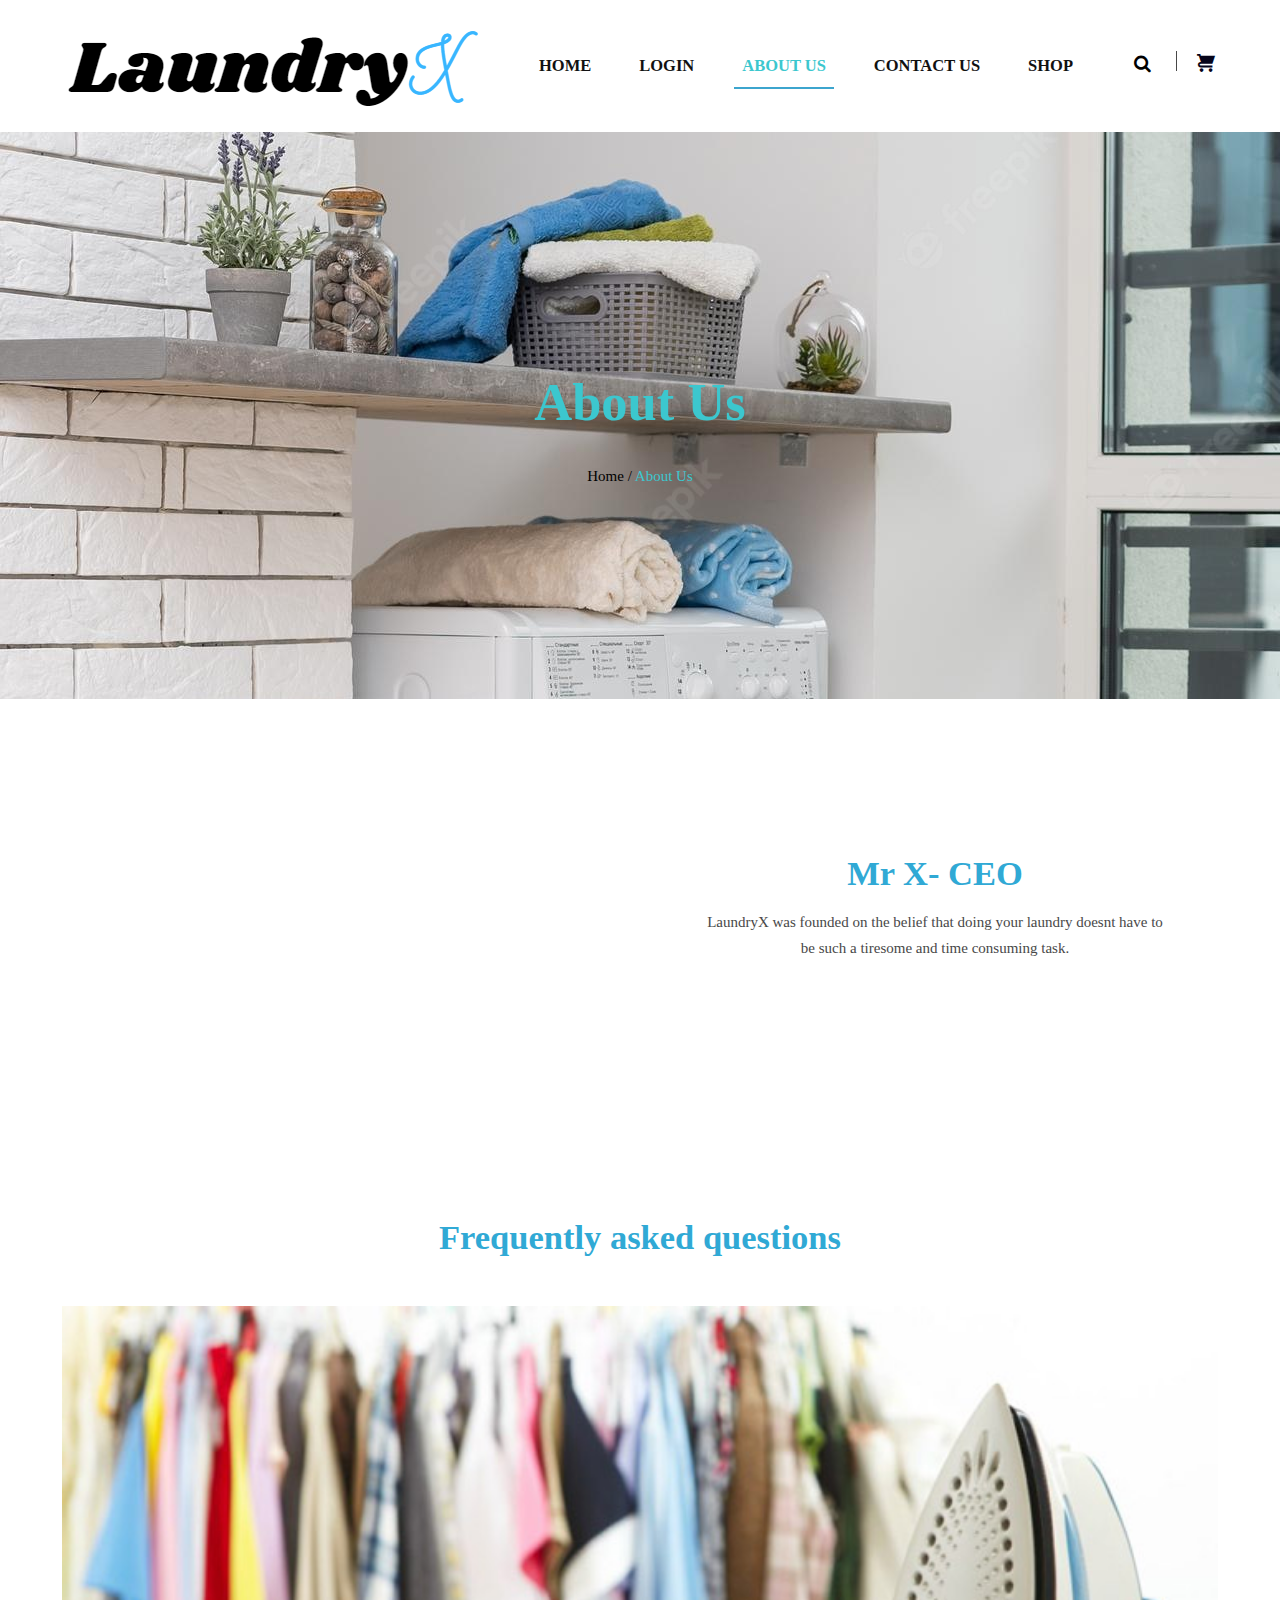
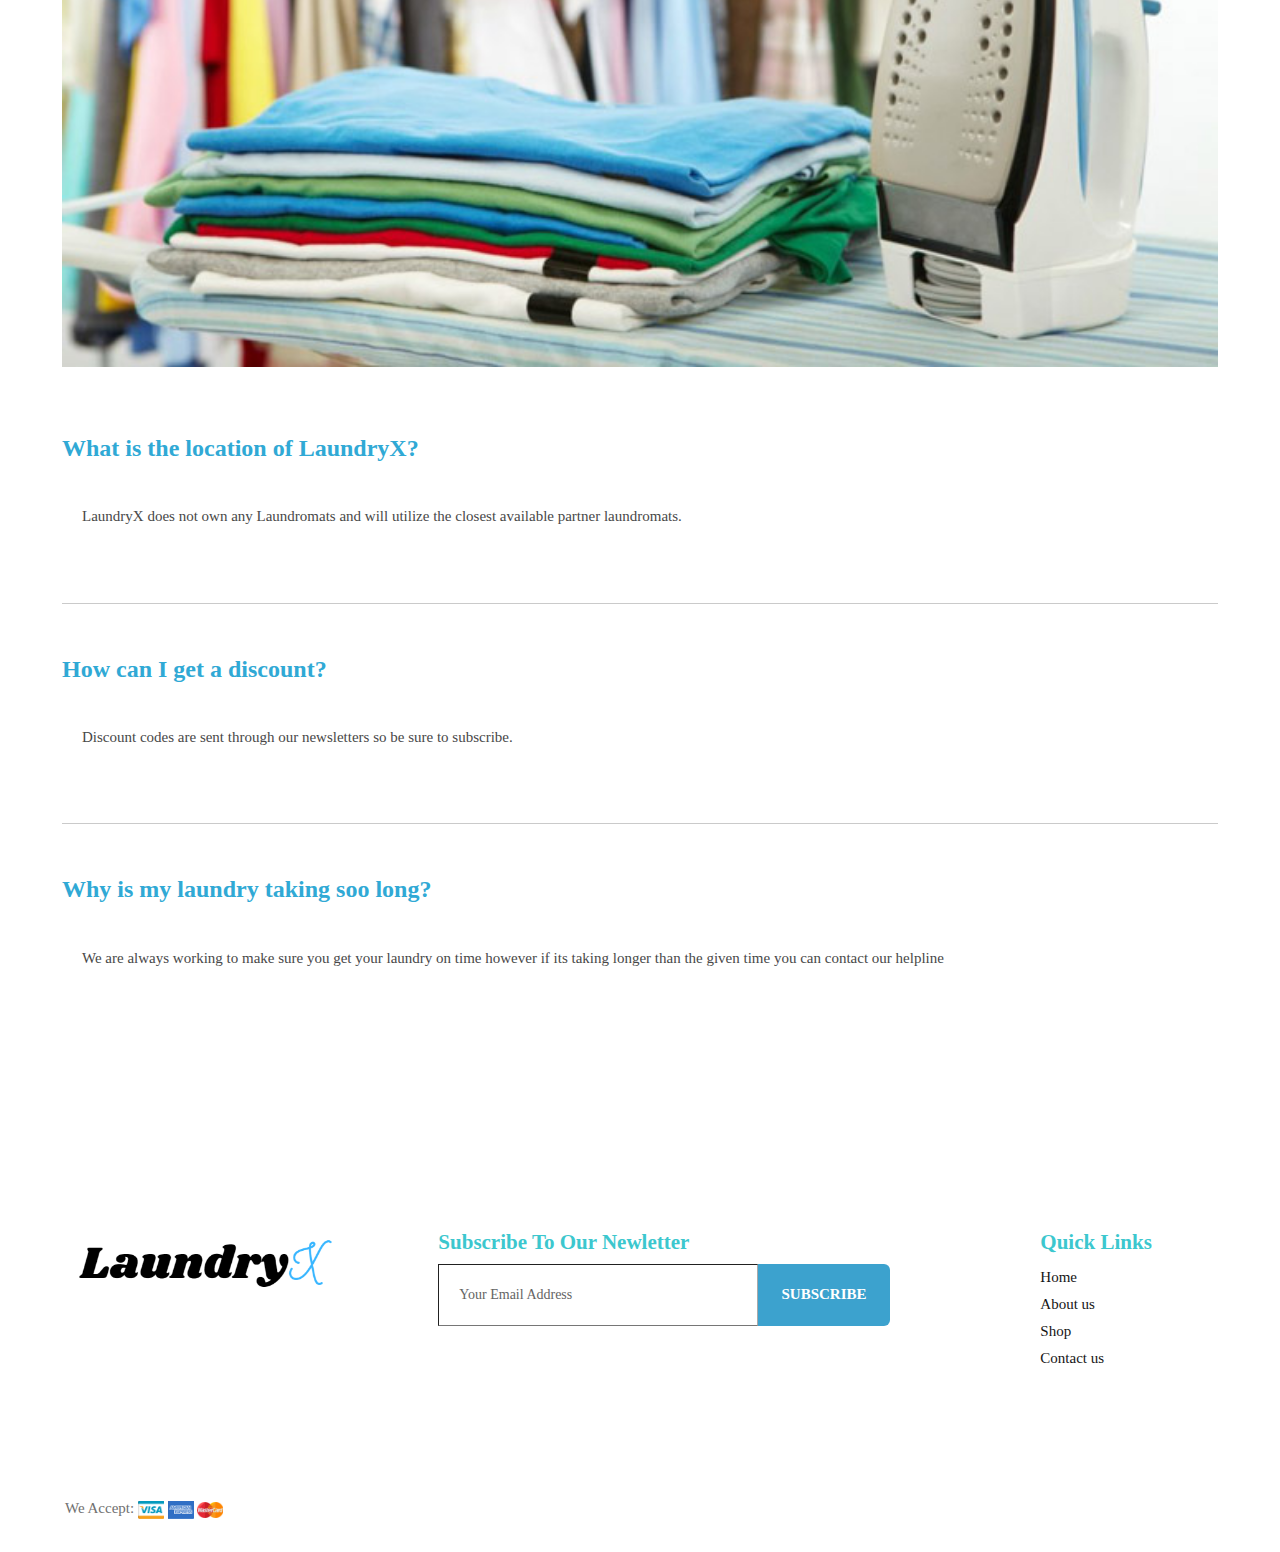
==== html/about.html @ 97443636 "changes to about us page" ====
<!DOCTYPE html>
	<html>
	<head>
		<title>LaundryX</title>
		<meta charset="utf-8">
	    <meta http-equiv="X-UA-Compatible" content="IE=edge">
	    <meta name="viewport" content="width=device-width, initial-scale=1.0">
	    <meta name="format-detection" content="telephone=no">
	    <meta name="apple-mobile-web-app-capable" content="yes">
	    <meta name="author" content="">
	    <meta name="keywords" content="">
	    <meta name="description" content="">
		
	    <link rel="stylesheet" type="text/css" href="fonts/icomoon/icomoon.css">
	    <link rel="stylesheet" type="text/css" href="css/slick.css"/>
		<link rel="stylesheet" type="text/css" href="css/slick-theme.css"/>
		<link rel="stylesheet" type="text/css" href="css/magnific-popup.css"/>
		<link rel="preconnect" href="https://fonts.googleapis.com">
		<link rel="preconnect" href="https://fonts.gstatic.com" crossorigin>

		<link href="https://fonts.googleapis.com/css2?family=Merriweather:ital,wght@0,400;0,700;1,400;1,700&display=swap" rel="stylesheet">
		<link rel="stylesheet" type="text/css" href="css/bootstrap.min.css"/>
	    <link rel="stylesheet" type="text/css" href="style.css">

	</head>
	<body>

<div id="main-wrapper" class="overflow-hidden">
	<div class="header-top-menu bg-black color-secondary">
		<div class="container">
			

				</div><!--flex-container-->

			</div>
		</div>
	</div><!----top-menu---->

	<header id="header">
		<div class="container">
			<div class="row">

			<nav class="navbar navbar-expand-lg col-md-12">

				<div class="navbar-brand">
					<a href="index.html">
						<img src="images/main-logo.png" alt="logo">
					</a>
				</div>

				<button class="navbar-toggler collapsed" type="button" data-toggle="collapse" data-target="#slide-navbar-collapse" aria-controls="slide-navbar-collapse" aria-expanded="false" aria-label="Toggle navigation">
					<span class="navbar-toggler-icon"><i class="icon icon-navicon"></i></span>
				</button>

				<div class="navbar-collapse collapse" id="slide-navbar-collapse">
					<ul class="navbar-nav list-inline text-uppercase">
						<li class="nav-item text-hover"><a href="index.html" class="nav-link" data-effect="Home">Home</a></li>
						<li class="nav-item text-hover"><a href="login.html" class="nav-link" data-effect="Contact">Login</a></li>
						<li class="nav-item text-hover active"><a href="about.html" class="nav-link" data-effect="About Us">About us</a></li>
				
						<li class="nav-item text-hover"><a href="contact.html" class="nav-link" data-effect="Contact">Contact us</a></li>
						<li class="nav-item text-hover"><a href="shop.html" class="nav-link" data-effect="Contact">Shop</a></li>
						
						


					</ul>
				</div>

				<div class="action-menu">
					<div class="searchbar">
						<a href="#" class="search-button search-toggle" data-selector=".navbar">
							<i class="icon icon-search"></i>
						</a>
						<form role="search" method="get" class="search-box" action="">
							<input class="search-field text search-input" placeholder="Search" type="search">
						</form>
					</div>
					<div class="shopping-cart">
						<a href="#">
							<i class="icon icon-shopping-cart"></i>
						</a>
					</div>
				</div><!--action-menu-->

			</nav>

			</div>		
		</div>

	</header>

<div class="site-banner">
	<div class="banner-content">
		<div class="container">
			<div class="row">
				<div class="col-md-12">			
					<div class="colored">
						<h1>About Us</h1>
						<div class="breadcum-items">
							<span class="item"><a href="index.html">Home /</a></span>
							<span class="item colored">About Us</span>
						</div>
					</div>
				</div>
			</div>
		</div>
	</div>
</div><!--site-banner-->

<section class="chief-detail padding-large">
	<div class="container">
		<div class="row">
				<div class="single-image col-md-6">
					
				</div>
				<div class="col-md-6 p-5 text-center align-self-center">
					<h2 class="section-title text-center mb-3">Mr X- CEO</h2>
					<p>LaundryX was founded on the belief that doing your laundry doesnt have to be such a tiresome and time consuming task.</p>
				</div>
		</div>
	</div>
</section>



<section class="our-targets padding-large">
	<div class="container">
		<h2 class="section-title text-center mb-5">Frequently asked questions</h2>
		<div class="row">
			<img src="images/flower-bg.jpg" alt="flower">

			<div class="accordion accordion-flush mt-3" id="target-accordion">
			<div class="accordion-item">
				<div class="accordion-header">
					<h3 class="accordion-title">
						<a role="button" data-bs-toggle="collapse" data-bs-target="#target0" class="" aria-expanded="true">What is the location of LaundryX?</a>
					</h3>
				</div>
				<div id="target0" class="accordion-collapse collapse show" aria-expanded="true" >
					<div class="accordion-body"> 
						<div class="target-detail">
						<p>LaundryX does not own any Laundromats and will utilize the closest available partner laundromats.</p>
						</div>
				</div>
				</div>
			</div><!--panel-->

			<div class="accordion-item">
				<div class="accordion-header">
					<h3 class="accordion-title">
						<a role="button" data-bs-toggle="collapse" data-bs-target="#target1" class="" aria-expanded="true">How can I get a discount?</a>
					</h3>
					<div id="target0" class="accordion-collapse collapse show" aria-expanded="true" >
						<div class="accordion-body"> 
							<div class="target-detail">
							<p>Discount codes are sent through our newsletters so be sure to subscribe.</p>
							</div>
				</div>
				</div>
			</div><!--panel-->

			</div><!--panel-->
			<div class="accordion-item">
				<div class="accordion-header">
					<h3 class="accordion-title">
						<a role="button" data-bs-toggle="collapse" data-bs-target="#target1" class="" aria-expanded="true">Why is my laundry taking soo long?</a>
					</h3>
					<div id="target0" class="accordion-collapse collapse show" aria-expanded="true" >
						<div class="accordion-body"> 
							<div class="target-detail">
							<p>We are always working to make sure you get your laundry on time however if its taking longer than the given time you can contact our helpline</p>
							</div>
				</div>
				</div>
			</div><!--panel-->
		</div><!--panel-group-->

		</div>
	</div>
</section>



<footer id="footer">
	<div class="container">
		<div class="row">

			<div class="wrap flex-container">

			<div class="col-md-3 footer-logo text-center mb-3">
				<img src="images/main-logo.png" class="mb-3">
				
			</div>		

			<div class="col-md-5 mr-5 mb-3">
				<div class="widget-newsletter mb-5">
					<h4 class="widget-title">Subscribe To Our Newletter</h4>
					<div class="newsletter-button d-flex">
						<input type="text" name="Subscribe" placeholder="Your Email Address">
						<button class="btn-hvr-effects">Subscribe</button>
					</div>
					
				</div><!--widget-newsletter-->

				
			</div><!--col-md-4-->

			<div class="col-md-2">
				<div class="quick-links">
					<h4 class="widget-title">Quick Links</h4>
					<div class="footer-menu">
						<ul class="list-unstyled">
							<li><a href="index.html">Home</a></li>
							<li><a href="#">About us</a></li>

							<li><a href="#">Shop</a></li>
							<li><a href="contact.html">Contact us</a></li>
						</ul>
					</div>
				</div>
			</div>

			</div><!--content-->

		</div>
	</div>
</footer>


<div class="footer-bottom">
	<div class="container">
		<div class="wrap flex-container padding-small">
			
			<div class="payment-card">
				<span>We Accept:</span>
				<img src="images/visa.png" class="cardImg">
				<img src="images/american-express.png" class="cardImg">
				<img src="images/master-card.png" class="cardImg">
			</div>
		</div>
	</div>
</div>

</div>    	

<script src="js/jquery-1.11.0.min.js"></script>
	<script type="text/javascript" src="js/bootstrap.bundle.min.js"></script>
	<script type="text/javascript" src="js/slick.min.js"></script>
	<script type="text/javascript" src="js/jquery.magnific-popup.min.js"></script>
	<script type="text/javascript" src="js/script.js"></script>

</body>
</html>
---- html/fonts/icomoon/icomoon.css ----
@font-face {
  font-family: 'icomoon';
  src:  url('fonts/icomoon.eot?3bsgu4');
  src:  url('fonts/icomoon.eot?3bsgu4#iefix') format('embedded-opentype'),
    url('fonts/icomoon.ttf?3bsgu4') format('truetype'),
    url('fonts/icomoon.woff?3bsgu4') format('woff'),
    url('fonts/icomoon.svg?3bsgu4#icomoon') format('svg');
  font-weight: normal;
  font-style: normal;
  font-display: block;
}

[class^="icon-"], [class*=" icon-"] {
  /* use !important to prevent issues with browser extensions that change fonts */
  font-family: 'icomoon' !important;
  speak: never;
  font-style: normal;
  font-weight: normal;
  font-variant: normal;
  text-transform: none;
  line-height: 1;

  /* Better Font Rendering =========== */
  -webkit-font-smoothing: antialiased;
  -moz-osx-font-smoothing: grayscale;
}

.icon-arrow-thin-left:before {
  content: "\e900";
}
.icon-arrow-thin-right:before {
  content: "\e901";
}
.icon-menu:before {
  content: "\e902";
}
.icon-shopping-cart:before {
  content: "\e903";
}
.icon-cost-dates:before {
  content: "\e911";
}
.icon-search:before {
  content: "\f002";
}
.icon-envelope-o:before {
  content: "\f003";
}
.icon-star:before {
  content: "\f005";
}
.icon-star-o:before {
  content: "\f006";
}
.icon-th:before {
  content: "\f00a";
}
.icon-th-list:before {
  content: "\f00b";
}
.icon-search-plus:before {
  content: "\f00e";
}
.icon-map-marker:before {
  content: "\f041";
}
.icon-chevron-left:before {
  content: "\f053";
}
.icon-chevron-right:before {
  content: "\f054";
}
.icon-calendar:before {
  content: "\f073";
}
.icon-linkedin-square:before {
  content: "\f08c";
}
.icon-twitter1:before {
  content: "\f099";
}
.icon-facebook1:before {
  content: "\f09a";
}
.icon-facebook-f:before {
  content: "\f09a";
}
.icon-bars:before {
  content: "\f0c9";
}
.icon-navicon:before {
  content: "\f0c9";
}
.icon-reorder:before {
  content: "\f0c9";
}
.icon-caret-right:before {
  content: "\f0da";
}
.icon-envelope:before {
  content: "\f0e0";
}
.icon-linkedin:before {
  content: "\f0e1";
}
.icon-angle-double-up:before {
  content: "\f102";
}
.icon-angle-double-down:before {
  content: "\f103";
}
.icon-angle-left:before {
  content: "\f104";
}
.icon-angle-right:before {
  content: "\f105";
}
.icon-angle-up:before {
  content: "\f106";
}
.icon-angle-down:before {
  content: "\f107";
}
.icon-youtube:before {
  content: "\f167";
}
.icon-instagram:before {
  content: "\f16d";
}
.icon-pinterest-p:before {
  content: "\f231";
}
.icon-phone:before {
  content: "\e942";
}
.icon-calendar1:before {
  content: "\e953";
}
.icon-mobile:before {
  content: "\e958";
}
.icon-bubble:before {
  content: "\e96b";
}
.icon-google:before {
  content: "\ea88";
}
.icon-google-plus:before {
  content: "\ea8b";
}
.icon-facebook:before {
  content: "\ea90";
}
.icon-twitter:before {
  content: "\ea96";
}
.icon-linkedin2:before {
  content: "\eaca";
}
---- html/style.css ----
/*
Theme Name: Bakery
Theme URI: https://mokshastudio.com/
Author: Moksha Design Studio
Author URI: https://mokshastudio.com/
Description: Bakery is specially designed product packaged for Bakery by Moksha.
Version: 1.1
License: GNU General Public License v2 or later
License URI: http://www.gnu.org/licenses/gpl-2.0.html
Text Domain: trektrack
Tags: one-column, two-columns, right-sidebar, flexible-header, accessibility-ready, custom-colors, custom-header, custom-menu, custom-logo, editor-style, featured-images, footer-widgets, post-formats, rtl-language-support, sticky-post, theme-options, threaded-comments, translation-ready
*/

/*--------------------------------------------------------------
This is main CSS file that contains custom style rules used in this template
--------------------------------------------------------------*/

/*------------------------------------*\
    Table of contents
\*------------------------------------*/
/*
1. Normalize
2. Base Styles
  - Clearfix
  - Floating & Alignment
3. Typography
4. Divider Styles
5. Image Styles
  - Image with Caption
6. Form Styles
7. Button Styles
  - Button Sizes
  - Button Shapes
  - Button Color Scheme
8. Grid Layout
  - Rows
  - Columns
  - Column with Border
  - Responsive Utilities
9. Table Styles
10. Site Structure
11. Magnific Popup

/*--------------------------------------------------------------
/** 1. Normalize
--------------------------------------------------------------*/
html, body {
  position: relative;
  width: 100%;
  height: 100%;
}
html {
  font-size: 100%;
  font-family: sans-serif;
  -ms-text-size-adjust: 100%;
  -webkit-text-size-adjust: 100%;
}
body {
  margin: 0;
  font-style: normal;
  -ms-text-size-adjust: 100%;
  -webkit-text-size-adjust: 100%;
  text-rendering: optimizeLegibility
}
article, aside, details, figcaption, figure, footer, header, main, menu, nav, section, summary {
  display: block;
}
audio, canvas, progress, video {
  display: inline-block;
  vertical-align: baseline;
}
audio:not([controls]) {
  display: none;
  height: 0;
}
[hidden],
template {
  display: none;
}
a {
  background-color: transparent;
  outline: 0;
  text-decoration: none;
  cursor: pointer;
  -webkit-text-decoration-skip: objects;
  -webkit-transition: all 0.3s ease;
  transition: all 0.3s ease;
}
abbr[title] {
  border-bottom: none;
  text-decoration: underline;
  text-decoration: underline dotted;
}
b, strong, .strong {
  font-weight: bolder;
}
dfn {
  font-style: italic;
}
mark {
  background-color: #ff0;
  color: #000;
}
small {
  font-size: 80%;
}
sub,
sup {
  font-size: 75%;
  line-height: 0;
  position: relative;
  vertical-align: baseline;
}
sup {
  top: -0.5em;
}
h1 {
  font-size: 2em;
  margin: 0.67em 0;
}
h1, h2, h3, h4, h5, h6, ul, ol, dl, li, dd, small {
  padding: 0;
}
img {
  border: 0;
}
svg:not(:root) {
  overflow: hidden;
  display: block;
}
figure {
  margin: 1em 40px;
}
hr {
  height: 0;
  overflow: visible;
  -webkit-box-sizing: content-box;
  -moz-box-sizing: content-box;
  box-sizing: content-box;
}
pre {
  overflow: auto;
}
code, kbd, pre, samp {
  font-family: Courier, monospace;
  font-size: 1em;
}
blockquote::before, blockquote::after,
q::before, q::after {
  content: '';
}
blockquote, q {
    quotes: "" "";
    background: #f5f5f5;
    padding: 2em;
    font-style: italic;
}
button, input, optgroup, select, textarea {
  color: inherit;
  font: inherit;
  margin: 0;
}
button, input {
  overflow: visible;
}
button, select {
  text-transform: none;
}
select {
  text-indent: 45px;
}
button,
html input[type="button"],
input[type="reset"],
input[type="submit"] {
  -webkit-appearance: button;
  cursor: pointer;
}
button[disabled],
html input[disabled] {
  cursor: default;
}
button::-moz-focus-inner,
input::-moz-focus-inner {
  border: 0;
  padding: 0;
}
input {
  line-height: normal;
}
input[type="checkbox"],
input[type="radio"] {
  padding: 0;
  outline: 0;
  -webkit-box-sizing: border-box;
  -moz-box-sizing: border-box;
  box-sizing: border-box;
}
input[type="number"]::-webkit-inner-spin-button,
input[type="number"]::-webkit-outer-spin-button {
  height: auto;
}
input[type="search"] {
  -webkit-appearance: textfield;
  outline-offset: -2px;
}
input[type="search"]::-webkit-search-cancel-button,
input[type="search"]::-webkit-search-decoration {
  -webkit-appearance: none;
}
::-webkit-file-upload-button {
  -webkit-appearance: button;
  font: inherit;
}
fieldset {
  border: 1px solid #c0c0c0;
  margin: 0 2px;
  padding: 0.35em 0.625em 0.75em;
}
legend {
  border: 0;
  padding: 0;
}
textarea {
  overflow: auto;
}
optgroup {
  font-weight: bold;
}
table {
  border-collapse: collapse;
  border-spacing: 0;
  width: 100%;
}
td, th {
  padding: 0;
}

/*--------------------------------------------------------------
/** 2. Base Styles
--------------------------------------------------------------*/
*, *::before, *::after {
  -webkit-box-sizing: border-box;
  -moz-box-sizing: border-box;
  box-sizing: border-box;
}
html {
  box-sizing: border-box;
}
body {
  font-size: 15px;
  line-height: 1.8;
  color: #484848;
  font-family: Merriweather, Georgia, Serif;
}
body.no-scroll {
    overflow: hidden;
}
a {
  color: #111;
}
a:hover {
  color: #3ac7d1;
  text-decoration: none;
}
.light a {
  color: #fff;
}
.light a:hover,
.light a:active,
.light a:focus {
  color: #d3a153;
}
.light b, .light strong {
  color: #fff;
}
ul, ol {
  margin-top: 0;
  margin-bottom: 0;
  margin-left: 0;
  padding: 0;
}
ul ul,
ol ul,
ul ol,
ol ol {
  margin-top: 0;
  margin-bottom: 0;
}
ul li, ol li {
  margin-bottom: 0;
  outline: 0;
}
ul li.active a{
  color: hwb(191 24% 19%) ;
}
ul li a{
  color: #151515;
}
ul li a:hover{
  color: #30a9d5;
  text-decoration: none;
}
ul li:last-child,
ol li:last-child {
  margin-bottom: 0;
}
.list-unstyled {
  padding-left: 0;
  list-style: none;
}
.list-inline {
  padding-left: 0;
  list-style: none;
  margin-left: -0.5rem;
}
.list-inline > li {
  display: inline-block;
  padding-left: 1rem;
  padding-right: 1rem;
}
dl {
  margin-top: 0;
  margin-bottom: 2rem;
}
dt,
dd {
  line-height: 1.42857143;
}
dt {
  font-weight: bold;
}
dd {
  margin-left: 0;
}
button, input, select, textarea {
  font-family: inherit;
  font-size: inherit;
  line-height: inherit;
  outline: 0;
}
figure {
  margin: 0;
}
img {
  display: inline-block;
  border: 0;
  max-width: 100%;
  height: auto;
  vertical-align: middle;
}
::selection {
  background: rgb(206 60 131);
  color: #fff;
  text-shadow: none;
}
::-moz-selection {
  background: rgb(206 60 131);
  color: #fff;
  text-shadow: none;
}
::-webkit-input-placeholder {
  color: #646464; /* WebKit browsers */
  -webkit-transition: color .2s;
  transition: color .2s;
}
::-moz-placeholder {
  color: #646464; /* Mozilla Firefox 19+ */
  -webkit-transition: color .2s;
  transition: color .2s;
}
:-ms-input-placeholder {
  color: #646464;/* Internet Explorer 10+ */
  -webkit-transition: color .2s;
  transition: color .2s;
}
::placeholder {
  color: #646464;
  -webkit-transition: color .2s;
  transition: color .2s;
}


/* - Clearfix
------------------------------------------------------------- */
.clearfix::before,
.clearfix::after,
.container::before,
.container::after,
.container-fluid::before,
.container-fluid::after,
.row::before,
.row::after,
.general-section::before,
.general-section::after,
.full-width-section::before,
.full-width-section::after,
.tabs::before,
.tabs::after {
  content: "";
  display: table;
  line-height: 0;
}
.clearfix::after,
.container::after,
.container-fluid::after,
.row::after,
.general-section::after,
.full-width-section::after,
.tabs-section::after {
  clear: both;
}

/* - Floating & Alignment
------------------------------------------------------------- */
.align-left {
  float: left;
  text-align: left;
}
.align-right {
  float: right;
  text-align: right;
}
.align-center {
  display: block;
  margin-left: auto;
  margin-right: auto;
  text-align: center;
}
.vertical-align {
  position: relative;
  top: 50%;
  -webkit-transform: translateY(-50%);
  transform: translateY(-50%);
}
.vertical-align-children {
  display: -webkit-flex;
  display: -moz-flex;
  display: -ms-flexbox;
  display: flex;
  align-items: center;
  -webkit-align-items: center;
  justify-content: center;
  -webkit-justify-content: center;
  flex-direction: row;
  -webkit-flex-direction: row;
}

@media only screen and (max-width: 991px) {
  .vertical-align-children {
    display: block;
  }
}

/*--------------------------------------------------------------
/** 3. Typography
--------------------------------------------------------------*/
h1, .h1, h2, .h2, h3, .h3, h4, .h4, h5, .h5, h6, .h6 {
  font-weight: 600;
  line-height: 1.2;
  color: #30a9d5;
}
.h1, h1  {
  font-size: 3.5em; 
  line-height: 1;
}
.h2, h2  {
  font-size: 2.3em;
  line-height: 1.2;
}
.h3, h3  {
  font-size: 1.6em;
  line-height: 1.3;
}
.h4, h4  {
  font-size: 1.4em;
  line-height: 1.25;
}
.h5, h5  {
  font-size: 1.3em;
  line-height: 1.25;
}
h6, .h6 {
  font-size: 0.9em;
  line-height: 1.4;
}
h1 small, h2 small, h3 small, h4 small, h5 small, h6 small {
  font-size: 75%;
}
h1 a, h2 a, h3 a, h4 a, h5 a, h6 a {
  font-weight: inherit;
  color: inherit;
  text-decoration: none;
}
h2 a:hover, h3 a:hover {
  color: #3cc7ce ;
  text-decoration: none;
}
.light h1, .light h2, .light h3, .light h4, .light h5, .light h6, .light p, .light span, .light div, .light ul {
  color: #fff;
}
h1.light, h2.light, h3.light, h4.light, h5.light, h6.light {
  font-weight: 300;
  color: #fff;
}

.text-uppercase {
  text-transform: uppercase;
}
.letter-spacing {
  letter-spacing: 1.3px;
}

h1.light a,
h2.light a,
h3.light a,
h4.light a,
h5.light a,
h6.light a {
  color: #121212;
}
.light h1.light a,
.light h2.light a,
.light h3.light a,
.light h4.light a,
.light h5.light a,
.light h6.light a {
  color: #fff;
}
h1.light a:hover,
h2.light a:hover,
h3.light a:hover,
h4.light a:hover,
h5.light a:hover,
h6.light a:hover {
  color: #23527c;
}
.light h1.light a:hover,
.light h2.light a:hover,
.light h3.light a:hover,
.light h4.light a:hover,
.light h5.light a:hover,
.light h6.light a:hover {
  color: #fff;
}
p {
  margin: 0 0 .75em;
  line-height: 1.7;
}
p, ul, ol, dl, table, fieldset, blockquote, address, pre {
}
p:empty {
  display: none;
}
p.light {
  font-weight: 300;
}
small {
  font-size: 85%;
}
mark {
  background-color: #fcf8e3;
  padding: 0.28rem;
}
dfn, cite, em, i {
  font-style: italic;
}

pre {
  background-color: rgba(0,0,0,0.025);
  display: block;
  overflow: visible;
  overflow-y: hidden;
  position: relative;
  margin: 3rem 0;
  padding: 20px 20px 20px 40px;
  font-size: 14px;
  line-height: 1.6;
}
pre::before {
  content: "";
  background: url("data:image/svg+xml;charset=utf8,%3Csvg xmlns='http://www.w3.org/2000/svg' width='32' height='32' fill='white' viewBox='0 0 32 32'%3E%3Cpath d='M10,23.7l-0.9,0.9c-0.2,0.2-0.6,0.2-0.8,0l-8.2-8.2c-0.2-0.2-0.2-0.6,0-0.8l8.2-8.2c0.2-0.2,0.6-0.2,0.8,0L10,8.3c0.2,0.2,0.2,0.6,0,0.8L3.1,16l6.9,6.9C10.2,23.1,10.2,23.5,10,23.7L10,23.7zM20.3,5l-6.5,22.6c-0.1,0.3-0.4,0.5-0.7,0.4L12,27.7c-0.3-0.1-0.5-0.4-0.4-0.7l6.5-22.6c0.1-0.3,0.4-0.5,0.7-0.4L20,4.3C20.2,4.4,20.4,4.7,20.3,5z M31.8,16.4l-8.2,8.2c-0.2,0.2-0.6,0.2-0.8,0L22,23.7c-0.2-0.2-0.2-0.6,0-0.8l6.9-6.9L22,9.1c-0.2-0.2-0.2-0.6,0-0.8l0.9-0.9c0.2-0.2,0.6-0.2,0.8,0l8.2,8.2C32.1,15.8,32.1,16.2,31.8,16.4L31.8,16.4z'/%3E%3C/svg%3E") no-repeat center center;
  background-position: center 5px;
  background-size: 16px;
  background-color: rgba(0,0,0,0.5);
  position: absolute;
  top: 0;
  left: 0;
  height: 100%;
  padding: 0 0 0 25px;
  z-index: 5;
}
code, kbd, var {
  font-size: 14px;
}
code {
  background-color: #f9f2f4;
  border-radius: 4px;
  padding: 2px 4px;
  color: #c7254e;
}
abbr {
  border-bottom: 0.1px dotted #666;
  cursor: help;
}
.two-column {
  -webkit-column-count: 2;
  -moz-column-count: 2;
  column-count: 2;
  -webkit-column-gap: 30px;
  -moz-column-gap: 30px;
  column-gap: 30px;
}
@media only screen and (max-width: 767px) {
  .two-column {
    -webkit-column-count: 1;
    -moz-column-count: 1;
    column-count: 1;
    -webkit-column-gap: 0px;
    -moz-column-gap: 0px;
    column-gap: 0px;
  }
}
.dropcap {
  float: left;
  display: inline-block;
  margin: 6px 10px -6px 0;
  font-size: 550%;
  font-weight: 500;
  text-align: center;
  line-height: .8em;
  color: #121212;
}
.text-lead .dropcap {
  margin-top: 0;
}
.dropcap::first-letter {
  text-transform: uppercase;
}
.highlight {
  background-color: #3cc7ce ;
  color: #fff;
  padding: 2px 10px;
  font-size: 90%;
  font-weight: normal;
  text-transform: none;
}
.highlight.light {
  background: #fff;
  color: #151515;
}
.highlight.dark {
  background: #151515;
  color: #fff;
}
.colored {
  color: #3cc7ce  !important;
}
.colored h1 {
  color: #3cc7ce  !important; 
}
.color-primary {
  color: #151515;
}
.color-primary a{
    color: #151515;
}
.color-primary a:hover{
    color: #938e92;
    text-decoration: none;
}
.color-secondary {
  color: #938e92 !important;
}
.color-secondary a{
    color: #938e92;
}
.color-secondary a:hover{
    color: #3cc7ce ;
}
.color-grey {
  color: #f4ebf2 !important;
}
.color-white {
  color: #fff !important;
}
img:hover.grayscale { 
  filter: grayscale(100%); 
}


/** . Text Align
--------------------------------------------------------------*/

.text-left {
  text-align: left;
}
.text-right {
  text-align: right;
}
.text-center {
  text-align: center;
}
.text-justify {
  text-align: justify;
}
.text-nowrap {
  white-space: nowrap;
}
.text-lead {
  font-size: 280%;
  line-height: 1.2em;
  font-weight: 500;
}
.text-muted {
  color: #777;
}
.text-pri {
  color: #ff9697;
}
.text-hide {
  font: 0/0 a;
  color: transparent;
  text-shadow: none;
  background-color: transparent;
  border: 0;
}

@media only screen and (max-width: 575px) {
  .text-lead {
    font-size: 40px;
  }
}


/*--------------------------------------------------------------
/** 5. Image Styles
--------------------------------------------------------------*/
img.align-left,
.wp-caption.align-left,
img.align-right,
.wp-caption.align-right {
  max-width: 40%;
}
img.align-left,
.wp-caption.align-left {
  margin: 6px 1em 6px 0;
  margin: 0.4em 2.5em 0.75em 0;
}
img.align-right,
.wp-caption.align-right {
  margin: 6px 0 6px 1em;
  margin: 0.4em 0 0.75em 2.5em;
}
img.align-center,
.wp-caption.align-center {
  display: block;
  margin: 0 auto 1.5em;
  text-align: center;
}
.full-width-img img {
  width: 100%;
}
.img-margin-left img,
.img-margin-right img {
  width: auto;
  max-width: 150%;
}
.img-margin-left {
  text-align: right;
}
.img-margin-left img {
  margin-left: -34rem;
}
.img-margin-right img {
  margin-right: -34rem;
}
.img-rounded {
    border-radius: 0.6rem;
}
.img-thumbnail {
  display: inline-block;
  max-width: 100%;
  height: auto;
  padding: 0.4rem;
  line-height: 1.42857143;
  background-color: #fff;
  border: 0.1rem solid #ddd;
  border-radius: 0.4rem;
  -webkit-transition: all .2s ease-in-out;
  transition: all .2s ease-in-out;
}
.img-circle {
  border-radius: 50%;
}

/* - Image Sizes
------------------------------------------------------------- */
img.largeImg {
    width: 580px; /* Latest Blog in Home Page */
}
img.horizontalImg {
    width: 580px; /* Latest Blog in Home Page */
}
img.brandImg {
    height: 100px;
}
img.tabImg {
    max-height: 478px;
}
img.singleImg {
    width: 100%;
}
img.teamImg {
    width: 100%;
}
img.personImg {
    width: 115px;
    height: 115px;
    border-radius: 50%;
}
img.rpImg {
    max-width: 90px;
    max-height: 85px;
}

img.postImg {
    width: 100%;
    height: 280px;
    object-fit: cover;
}
@media only screen and (max-width: 575px) {
  img.postImg {
    height: auto;
  }
}

img.galleryImg {
    width: 100%;
    height: 432px;
    object-fit: cover;
}

img.commentorImg {
    width: 66px;
    height: 66px;
    border-radius: 50%;
}


/* - Image with Caption
------------------------------------------------------------- */
.wp-caption {
  margin-bottom: 1.5em;
}
.wp-caption-text,
.wp-caption .wp-caption-text {
  margin: 0.8em 5% 0;
  font-size: 0.8em;
  font-weight: normal;
  line-height: 1.4;
  color: rgba(0,0,0,0.6);
}

@media only screen and (max-width: 767px) {
  .wp-caption.align-right,
  .wp-caption.align-left {
    float: none;
    margin: 0 auto 1.5em;
    padding: 0;
    max-width: 100%;
  }
  .wp-caption.align-right .wp-caption-text,
  .wp-caption.align-left .wp-caption-text {
    text-align: center;
  }
}


/*--------------------------------------------------------------
/** 7. Form Styles
--------------------------------------------------------------*/
form .row {
  padding-bottom: 0;
}
fieldset {
  padding: 0;
  margin: 0;
  border: 0;
  min-width: 0;
}
label, legend {
  display: block;
  margin-bottom: 0.5em;
  font-size: 13px;
  color: #a7a7a7;
  letter-spacing: 1px;
}
input[type="text"],
input[type="password"],
input[type="date"],
input[type="datetime"],
input[type="email"],
input[type="number"],
input[type="search"],
input[type="tel"],
input[type="time"],
input[type="url"],
textarea,
select,
.form-control {
  background-color: #fff;
  display: block;
  border-right: 1px solid #a9a9a9;
  border-radius: 0;
  padding: 1em;
  width: 100%;
  font-size: 14px;
  line-height: 2;
  color: #121212;
  -webkit-transition: all 0.3s linear;
  transition: all 0.3s linear;
}
.light input[type="text"],
.light input[type="password"],
.light input[type="date"],
.light input[type="datetime"],
.light input[type="email"],
.light input[type="number"],
.light input[type="search"],
.light input[type="tel"],
.light input[type="time"],
.light input[type="url"],
.light textarea,
.light select,
.light .form-control {
  color: #fff;
}
.light input.form-control,
.light textarea.form-control,
.light select.form-control {
  border-bottom: 1px solid rgba(255,255,255,0.5);
}
.dark input.form-control,
.dark textarea.form-control,
.dark select.form-control {
  border: 1px solid rgba(226,226,226,1);
  background-color: #f2f2f2;
}
input[type="text"]:focus,
input[type="password"]:focus,
input[type="date"]:focus,
input[type="datetime"]:focus,
input[type="email"]:focus,
input[type="number"]:focus,
input[type="search"]:focus,
input[type="tel"]:focus,
input[type="time"]:focus,
input[type="url"]:focus,
textarea:focus,
select:focus,
.form-control:focus {
  outline: 0;
}
.light input[type="text"]:focus,
.light input[type="password"]:focus,
.light input[type="date"]:focus,
.light input[type="datetime"]:focus,
.light input[type="email"]:focus,
.light input[type="number"]:focus,
.light input[type="search"]:focus,
.light input[type="tel"]:focus,
.light input[type="time"]:focus,
.light input[type="url"]:focus,
.light textarea:focus,
.light select:focus,
.light .form-control:focus {
  border-color: #fff;
}
.form-control::-webkit-input-placeholder {
  color: rgba(255,255,255,0.5);
}
.form-control:focus::-webkit-input-placeholder {
  color: #111;
}
.form-control::-moz-placeholder {
  color: rgba(255,255,255,0.5);
}
.form-control:focus::-moz-placeholder {
  color: #111;
}
.form-control:-ms-input-placeholder {
  color: rgba(255,255,255,0.5);
}
.form-control:focus:-ms-input-placeholder {
  color: #111;
}
.form-control::placeholder {
  color: rgba(255,255,255,0.5);
}
.form-control:focus::placeholder {
  color: #8a8987;
}
.form-control::-ms-expand {
  border: 0;
  background-color: transparent;
}
input[type="text"][disabled],
input[type="text"][readonly],
input[type="password"][disabled],
input[type="password"][readonly],
input[type="date"][disabled],
input[type="date"][readonly],
input[type="datetime"][disabled],
input[type="datetime"][readonly],
input[type="email"][disabled],
input[type="email"][readonly],
input[type="number"][disabled],
input[type="number"][readonly],
input[type="search"][disabled],
input[type="search"][readonly],
input[type="tel"][disabled],
input[type="tel"][readonly],
input[type="time"][disabled],
input[type="time"][readonly],
input[type="url"][disabled],
input[type="url"][readonly],
textarea[disabled],
textarea[readonly],
select[disabled],
select[readonly],
.form-control[disabled],
.form-control[readonly],
fieldset[disabled] .form-control {
  background-color: #f5f5f5;
  opacity: 1;
}
input[type="text"][disabled],
input[type="text"][readonly],
input[type="password"][disabled],
input[type="password"][readonly],
input[type="date"][disabled],
input[type="date"][readonly],
input[type="datetime"][disabled],
input[type="datetime"][readonly],
input[type="email"][disabled],
input[type="email"][readonly],
input[type="number"][disabled],
input[type="number"][readonly],
input[type="search"][disabled],
input[type="search"][readonly],
input[type="tel"][disabled],
input[type="tel"][readonly],
input[type="time"][disabled],
input[type="time"][readonly],
input[type="url"][disabled],
input[type="url"][readonly],
textarea[disabled],
textarea[readonly],
select[disabled],
select[readonly],
.form-control[disabled],
fieldset[disabled] .form-control {
  cursor: not-allowed;
}
textarea {
  overflow: auto;
  padding: 12px;
  min-height: none;
  vertical-align: top;
}
input[type="search"] {
  -webkit-appearance: none;
}
input[type="radio"],
input[type="checkbox"] {
  margin: 5px 10px 0 0;
  line-height: normal;
}
input[type="file"] {
  display: block;
}
input[type="range"] {
  display: block;
  width: 100%;
}
select {
  /*for firefox*/
  -moz-appearance: none;
  /*for chrome*/
  -webkit-appearance:none;
}
/*for IE10*/
select::-ms-expand {
    display: none;
}
select[multiple],
select[size] {
  height: auto;
}
input[type="file"]:focus,
input[type="radio"]:focus,
input[type="checkbox"]:focus {
  outline: thin dotted;
  outline: 5px auto -webkit-focus-ring-color;
  outline-offset: -2px;
}
.radio,
.checkbox {
  position: relative;
  display: block;
  margin-top: 10px;
  margin-bottom: 10px;
}
.radio label,
.checkbox label,
.radio-inline label,
.checkbox-inline label {
  min-height: 20px;
  padding-left: 30px;
  margin-bottom: 0;
  font-weight: normal;
  cursor: pointer;
}
.radio-inline label,
.checkbox-inline label {
  padding-left: 25px;
}
.radio label::before,
.checkbox label::before,
.radio-inline label::before,
.checkbox-inline label::before {
  content: "";
  background: #fff;
  position: absolute;
  top: 50%;
  left: 0;
  border: 1px solid #ddd;
  border-radius: 3px;
  margin-top: -9px;
  width: 18px;
  height: 18px;
  cursor: pointer;
  -webkit-box-sizing: border-box;
  -moz-box-sizing: border-box;
  box-sizing: border-box;
  -webkit-transition: all 0.2s ease-out;
  transition: all 0.2s ease-out;
}
.radio label::before,
.radio-inline label::before {
  border-radius: 50%;
}
.radio label::after,
.checkbox label::after,
.radio-inline label::after,
.checkbox-inline label::after {
  content: '';
  background: transparent;
  position: absolute;
  top: 50%;
  left: 4px;
  border: 3px solid #121212;
  border-top: none;
  border-right: none;
  margin-top: -4px;
  width: 10px;
  height: 6px;
  opacity: 0;
  -webkit-transform: rotate(-45deg);
  transform: rotate(-45deg);
  -webkit-transition: all 0.2s ease-out;
  transition: all 0.2s ease-out;
}
.radio label::after,
.radio-inline label::after {
  background-color: #ff9697;
  left: 5px;
  border: 0;
  border-radius: 50%;
  width: 8px;
  height: 8px;
}
.radio label:hover::after,
.checkbox label:hover::after,
.radio-inline label:hover::after,
.checkbox-inline label:hover::after {
    opacity: 0.1;
}
.radio input[type="radio"]:checked + label::before,
.checkbox input[type="checkbox"]:checked + label::before,
.radio-inline input[type="radio"]:checked + label::before,
.checkbox-inline input[type="checkbox"]:checked + label::before {
    background: #fff;
}
.radio input[type="radio"]:checked + label::after,
.checkbox input[type="checkbox"]:checked + label::after,
.radio-inline input[type="radio"]:checked + label::after,
.checkbox-inline input[type="checkbox"]:checked + label::after {
    opacity: 1;
    border-color: #ff9697;
}
.radio input[type="radio"],
.radio-inline input[type="radio"],
.checkbox input[type="checkbox"],
.checkbox-inline input[type="checkbox"] {
  position: absolute;
  top: 50%;
  margin: 0;
  margin-left: 2px;
  margin-top: 4px \9;
  width: 0;
  outline: 0;
  opacity: 0;
  -webkit-transform: translateY(-50%);
  transform: translateY(-50%);
}
.radio + .radio,
.checkbox + .checkbox {
  margin-top: -5px;
}
.radio + .radio:last-child,
.checkbox + .checkbox:last-child {
  margin-bottom: 25px;
}
.radio-inline,
.checkbox-inline {
  position: relative;
  display: inline-block;
  padding-left: 0px;
  margin-bottom: 0;
  vertical-align: middle;
  font-weight: normal;
  cursor: pointer;
}
.radio-inline + .radio-inline,
.checkbox-inline + .checkbox-inline {
  margin-top: 0;
  margin-left: 10px;
}
input[type="radio"][disabled],
input[type="checkbox"][disabled],
input[type="radio"].disabled,
input[type="checkbox"].disabled,
fieldset[disabled] input[type="radio"],
fieldset[disabled] input[type="checkbox"] {
  cursor: not-allowed;
}
.radio-inline.disabled,
.checkbox-inline.disabled,
fieldset[disabled] .radio-inline,
fieldset[disabled] .checkbox-inline {
  cursor: not-allowed;
}
.radio.disabled label,
.checkbox.disabled label,
fieldset[disabled] .radio label,
fieldset[disabled] .checkbox label {
  cursor: not-allowed;
}


@media only screen and (min-width: 768px) {
  .form-inline .form-group {
    display: inline-block;
    margin-bottom: 0;
    vertical-align: middle;
  }
  .form-inline .form-control {
    display: inline-block;
    width: auto;
    vertical-align: middle;
  }
  .form-inline .radio,
  .form-inline .checkbox {
    display: inline-block;
    margin-top: 0;
    margin-bottom: 0;
    vertical-align: middle;
  }
  .form-inline .radio label,
  .form-inline .checkbox label {
    padding-left: 0;
  }
  .form-inline .radio input[type="radio"],
  .form-inline .checkbox input[type="checkbox"] {
    position: relative;
    margin-left: 0;
  }
}

/*--------------------------------------------------------------
/** 8. Button Styles
--------------------------------------------------------------*/
a.btn,
input[type="button"],
input[type="submit"],
input[type="reset"],
input[type="file"],
button {
  background-image: none;
  background: #3cc7ce ;
  text-decoration: none !important;
  display: inline-block;
  position: relative;
  border: 1px solid transparent;
  border-radius: 0;
  padding: 0.75em 1.5em;
  margin-top: 15px;
  font-size: 15px;
  font-weight: bold;
  line-height: normal;
  text-align: center;
  text-transform: uppercase;
  color: #fff;
  z-index: 1;
  cursor: pointer;
  white-space: nowrap;
  vertical-align: middle;
  -webkit-transition: all 0.3s ease-in;
  transition: all 0.3s ease-in;
  -ms-touch-action: manipulation;
  touch-action: manipulation;
  -webkit-user-select: none;
  -moz-user-select: none;
  -ms-user-select: none;
  user-select: none;
}
.btn:hover,
.btn:focus,
input[type="button"]:focus,
input[type="button"]:hover,
input[type="submit"]:focus,
input[type="submit"]:hover,
input[type="reset"]:focus,
input[type="reset"]:hover,
input[type="file"]:focus,
input[type="file"]:hover,
button:focus,
button:hover {
  text-decoration: none;
  outline: 0;
}
.light .btn:hover {
  color: #fff;
}
.btn:last-child {
  margin-right: 0;
}
.btn:active,
.btn.btn-outline-light:active,
.btn.btn-outline-dark:active,
.btn.btn-outline-accent:active,
input[type="button"]:active,
input[type="submit"]:active,
input[type="reset"]:active,
input[type="file"]:active,
button:active {
  outline: 0;
  background-image: none;
  -webkit-box-shadow: inset 0 1px 3px rgba(0, 0, 0, 0.3);
  box-shadow: inset 0 1px 3px rgba(0, 0, 0, 0.3);
}
.btn.disabled,
.btn[disabled],
fieldset[disabled] .btn {
  cursor: not-allowed;
  opacity: 0.65;
  box-shadow: none;
}
a.btn.disabled,
fieldset[disabled] a.btn {
  pointer-events: none;
}

/* - Button Sizes
------------------------------------------------------------- */
.btn.btn-small {
  padding: 0.325em 1.7em;
  font-size: 0.65em;
}
.btn.btn-medium {
  padding: 0.5em 1.75em;
  font-size: 0.75em;
}
.btn.btn-large {
  padding: 1em 2.5em;
}
.btn.btn-xlarge {
  padding: 1em 2.115em;
  font-size: 0.9em;
}
.btn.btn-image {
  background-color: transparent;
  padding: 0;
  max-height: 50px;
}
.btn.btn-image img {
  max-height: 50px;
}

/* - Button Shapes
------------------------------------------------------------- */
.btn.btn-rounded,
.btn.btn-rounded::after {
  border-radius: 4px;
}
.btn.btn-pill,
.btn.btn-pill::after {
  border-radius: 2em;
}
.btn-accent {
  color: #ffffff;
  background-color: #ff9697;
}
.btn-accent:hover {
  color: #ffffff !important;
  background-color: #121212;
}
.btn.btn-outline-dark,
.btn.btn-outline-light,
.btn.btn-outline-accent {
  background: transparent;
  text-shadow: none;
  box-shadow: none;
}
.btn.btn-outline-dark:hover::after,
.btn.btn-outline-light:hover::after {
  background-color: transparent;
}
.btn.btn-outline-dark {
  border-color: rgba(0,0,0,0.3);
  color: #121212;
}
.btn.btn-outline-dark:hover {
  background: rgba(0,0,0,.03);
  background: #121212;
  border-color: #121212;
  color: #fff;
}
.btn.btn-outline-light {
  border-color: rgba(255,255,255,0.5);
  color: #fff;
}
.btn.btn-outline-light:hover {
  background: rgba(255,255,255,.045);
  background: #fff;
  border-color: #fff;
  color: #121212;
}
.btn.btn-outline-accent {
  background: transparent;
  border-color: #c59d5f;
  color: #c59d5f;
}
.btn.btn-outline-accent:hover {
  border-color: #fff;
  color: #fff !important;
}
.btn.btn-outline-light {
  background: transparent;
  border-color: #f4ebf2;
  color: #f4ebf2;
}
.btn.btn-full {
  display: block;
  margin: .85em 0;
  width: 100%;
  text-align: center;
}

/* - Buttons Color Scheme
------------------------------------------------------------- */
.btn.btn-common {
  background: #3cc7ce ;
  color: #fff;
}
.btn.btn-common:hover {
  background: #151515;
  color: #fff;
}
.btn.btn-gray,
.btn.btn-grey {
  background: #9e9e9e;
  color: #fff;
}
.btn.btn-black {
  background: #121212;
  color: #fff;
}
.btn.btn-black:hover {
  background-color: #797979;
}
.btn.btn-white {
  background: #f8f8f8;
  text-shadow: none;
  color: #121212 !important;
}

/* - Buttons Aligns
------------------------------------------------------------- */
.btn-left{
  text-align: left;
  display: block;
}
.btn-center{
  text-align: center;
  display: block;
}
.btn-right{
  text-align: right;
  display: block;
}
/*--------------------------------------------------------------
/** 9. Grid Layout
--------------------------------------------------------------*/
/*!
 * Bootstrap Grid v4.5.0 (https://getbootstrap.com/)
 * Copyright 2011-2020 The Bootstrap Authors
 * Copyright 2011-2020 Twitter, Inc.
 * Licensed under MIT (https://github.com/twbs/bootstrap/blob/master/LICENSE)
 */
html {
  box-sizing: border-box;
  -ms-overflow-style: scrollbar;
}

*,
*::before,
*::after {
  box-sizing: inherit;
}

.container {
  width: 100%;
  padding-right: 15px;
  padding-left: 15px;
  margin-right: auto;
  margin-left: auto;
}

@media (min-width: 576px) {
  .container {
    max-width: 540px;
  }
}

@media (min-width: 768px) {
  .container {
    max-width: 720px;
  }
}

@media (min-width: 992px) {
  .container {
    max-width: 960px;
  }
}

@media (min-width: 1200px) {
  .container {
    max-width: 1140px;
  }
}

.container-fluid, .container-sm, .container-md, .container-lg, .container-xl {
  width: 100%;
  padding-right: 15px;
  padding-left: 15px;
  margin-right: auto;
  margin-left: auto;
}

@media (min-width: 576px) {
  .container, .container-sm {
    max-width: 540px;
  }
}

@media (min-width: 768px) {
  .container, .container-sm, .container-md {
    max-width: 720px;
  }
}

@media (min-width: 992px) {
  .container, .container-sm, .container-md, .container-lg {
    max-width: 960px;
  }
}

@media (min-width: 1200px) {
  .container, .container-sm, .container-md, .container-lg, .container-xl {
    max-width: 1180px;
  }
}

.flex-container{
  display: flex;
  justify-content: space-between;
  width: 100%;
}
@media screen and (max-width: 575px){
  .wrap.flex-container {
    justify-content: center;
    flex-wrap: wrap;
  }
}

.row {
  display: -ms-flexbox;
  display: flex;
  -ms-flex-wrap: wrap;
  flex-wrap: wrap;
  margin-right: -15px;
  margin-left: -15px;
}

.no-gutters {
  margin-right: 0;
  margin-left: 0;
}

.no-gutters > .col,
.no-gutters > [class*="col-"] {
  padding-right: 0;
  padding-left: 0;
}

.col-1, .col-2, .col-3, .col-4, .col-5, .col-6, .col-7, .col-8, .col-9, .col-10, .col-11, .col-12, .col,
.col-auto, .col-sm-1, .col-sm-2, .col-sm-3, .col-sm-4, .col-sm-5, .col-sm-6, .col-sm-7, .col-sm-8, .col-sm-9, .col-sm-10, .col-sm-11, .col-sm-12, .col-sm,
.col-sm-auto, .col-md-1, .col-md-2, .col-md-3, .col-md-4, .col-md-5, .col-md-6, .col-md-7, .col-md-8, .col-md-9, .col-md-10, .col-md-11, .col-md-12, .col-md,
.col-md-auto, .col-lg-1, .col-lg-2, .col-lg-3, .col-lg-4, .col-lg-5, .col-lg-6, .col-lg-7, .col-lg-8, .col-lg-9, .col-lg-10, .col-lg-11, .col-lg-12, .col-lg,
.col-lg-auto, .col-xl-1, .col-xl-2, .col-xl-3, .col-xl-4, .col-xl-5, .col-xl-6, .col-xl-7, .col-xl-8, .col-xl-9, .col-xl-10, .col-xl-11, .col-xl-12, .col-xl,
.col-xl-auto {
  position: relative;
  width: 100%;
  padding-right: 15px;
  padding-left: 15px;
}

.col {
  -ms-flex-preferred-size: 0;
  flex-basis: 0;
  -ms-flex-positive: 1;
  flex-grow: 1;
  min-width: 0;
  max-width: 100%;
}

.row-cols-1 > * {
  -ms-flex: 0 0 100%;
  flex: 0 0 100%;
  max-width: 100%;
}

.row-cols-2 > * {
  -ms-flex: 0 0 50%;
  flex: 0 0 50%;
  max-width: 50%;
}

.row-cols-3 > * {
  -ms-flex: 0 0 33.333333%;
  flex: 0 0 33.333333%;
  max-width: 33.333333%;
}

.row-cols-4 > * {
  -ms-flex: 0 0 25%;
  flex: 0 0 25%;
  max-width: 25%;
}

.row-cols-5 > * {
  -ms-flex: 0 0 20%;
  flex: 0 0 20%;
  max-width: 20%;
}

.row-cols-6 > * {
  -ms-flex: 0 0 16.666667%;
  flex: 0 0 16.666667%;
  max-width: 16.666667%;
}

.col-auto {
  -ms-flex: 0 0 auto;
  flex: 0 0 auto;
  width: auto;
  max-width: 100%;
}

.col-1 {
  -ms-flex: 0 0 8.333333%;
  flex: 0 0 8.333333%;
  max-width: 8.333333%;
}

.col-2 {
  -ms-flex: 0 0 16.666667%;
  flex: 0 0 16.666667%;
  max-width: 16.666667%;
}

.col-3 {
  -ms-flex: 0 0 25%;
  flex: 0 0 25%;
  max-width: 25%;
}

.col-4 {
  -ms-flex: 0 0 33.333333%;
  flex: 0 0 33.333333%;
  max-width: 33.333333%;
}

.col-5 {
  -ms-flex: 0 0 41.666667%;
  flex: 0 0 41.666667%;
  max-width: 41.666667%;
}

.col-6 {
  -ms-flex: 0 0 50%;
  flex: 0 0 50%;
  max-width: 50%;
}

.col-7 {
  -ms-flex: 0 0 58.333333%;
  flex: 0 0 58.333333%;
  max-width: 58.333333%;
}

.col-8 {
  -ms-flex: 0 0 66.666667%;
  flex: 0 0 66.666667%;
  max-width: 66.666667%;
}

.col-9 {
  -ms-flex: 0 0 75%;
  flex: 0 0 75%;
  max-width: 75%;
}

.col-10 {
  -ms-flex: 0 0 83.333333%;
  flex: 0 0 83.333333%;
  max-width: 83.333333%;
}

.col-11 {
  -ms-flex: 0 0 91.666667%;
  flex: 0 0 91.666667%;
  max-width: 91.666667%;
}

.col-12 {
  -ms-flex: 0 0 100%;
  flex: 0 0 100%;
  max-width: 100%;
}

.order-first {
  -ms-flex-order: -1;
  order: -1;
}

.order-last {
  -ms-flex-order: 13;
  order: 13;
}

.order-0 {
  -ms-flex-order: 0;
  order: 0;
}

.order-1 {
  -ms-flex-order: 1;
  order: 1;
}

.order-2 {
  -ms-flex-order: 2;
  order: 2;
}

.order-3 {
  -ms-flex-order: 3;
  order: 3;
}

.order-4 {
  -ms-flex-order: 4;
  order: 4;
}

.order-5 {
  -ms-flex-order: 5;
  order: 5;
}

.order-6 {
  -ms-flex-order: 6;
  order: 6;
}

.order-7 {
  -ms-flex-order: 7;
  order: 7;
}

.order-8 {
  -ms-flex-order: 8;
  order: 8;
}

.order-9 {
  -ms-flex-order: 9;
  order: 9;
}

.order-10 {
  -ms-flex-order: 10;
  order: 10;
}

.order-11 {
  -ms-flex-order: 11;
  order: 11;
}

.order-12 {
  -ms-flex-order: 12;
  order: 12;
}

.offset-1 {
  margin-left: 8.333333%;
}

.offset-2 {
  margin-left: 16.666667%;
}

.offset-3 {
  margin-left: 25%;
}

.offset-4 {
  margin-left: 33.333333%;
}

.offset-5 {
  margin-left: 41.666667%;
}

.offset-6 {
  margin-left: 50%;
}

.offset-7 {
  margin-left: 58.333333%;
}

.offset-8 {
  margin-left: 66.666667%;
}

.offset-9 {
  margin-left: 75%;
}

.offset-10 {
  margin-left: 83.333333%;
}

.offset-11 {
  margin-left: 91.666667%;
}

@media (min-width: 480px) and (max-width: 576px) {
  .col-sm {
    -ms-flex-preferred-size: 0;
    flex-basis: 0;
    -ms-flex-positive: 1;
    flex-grow: 1;
    min-width: 0;
    max-width: 100%;
  }
  .row-cols-sm-1 > * {
    -ms-flex: 0 0 100%;
    flex: 0 0 100%;
    max-width: 100%;
  }
  .row-cols-sm-2 > * {
    -ms-flex: 0 0 50%;
    flex: 0 0 50%;
    max-width: 50%;
  }
  .row-cols-sm-3 > * {
    -ms-flex: 0 0 33.333333%;
    flex: 0 0 33.333333%;
    max-width: 33.333333%;
  }
  .row-cols-sm-4 > * {
    -ms-flex: 0 0 25%;
    flex: 0 0 25%;
    max-width: 25%;
  }
  .row-cols-sm-5 > * {
    -ms-flex: 0 0 20%;
    flex: 0 0 20%;
    max-width: 20%;
  }
  .row-cols-sm-6 > * {
    -ms-flex: 0 0 16.666667%;
    flex: 0 0 16.666667%;
    max-width: 16.666667%;
  }
  .col-sm-auto {
    -ms-flex: 0 0 auto;
    flex: 0 0 auto;
    width: auto;
    max-width: 100%;
  }
  .col-sm-1 {
    -ms-flex: 0 0 8.333333%;
    flex: 0 0 8.333333%;
    max-width: 8.333333%;
  }
  .col-sm-2 {
    -ms-flex: 0 0 16.666667%;
    flex: 0 0 16.666667%;
    max-width: 16.666667%;
  }
  .col-sm-3 {
    -ms-flex: 0 0 25%;
    flex: 0 0 25%;
    max-width: 25%;
  }
  .col-sm-4 {
    -ms-flex: 0 0 33.333333%;
    flex: 0 0 33.333333%;
    max-width: 33.333333%;
  }
  .col-sm-5 {
    -ms-flex: 0 0 41.666667%;
    flex: 0 0 41.666667%;
    max-width: 41.666667%;
  }
  .col-sm-6 {
    -ms-flex: 0 0 50%;
    flex: 0 0 50%;
    max-width: 50%;
  }
  .col-sm-7 {
    -ms-flex: 0 0 58.333333%;
    flex: 0 0 58.333333%;
    max-width: 58.333333%;
  }
  .col-sm-8 {
    -ms-flex: 0 0 66.666667%;
    flex: 0 0 66.666667%;
    max-width: 66.666667%;
  }
  .col-sm-9 {
    -ms-flex: 0 0 75%;
    flex: 0 0 75%;
    max-width: 75%;
  }
  .col-sm-10 {
    -ms-flex: 0 0 83.333333%;
    flex: 0 0 83.333333%;
    max-width: 83.333333%;
  }
  .col-sm-11 {
    -ms-flex: 0 0 91.666667%;
    flex: 0 0 91.666667%;
    max-width: 91.666667%;
  }
  .col-sm-12 {
    -ms-flex: 0 0 100%;
    flex: 0 0 100%;
    max-width: 100%;
  }
  .order-sm-first {
    -ms-flex-order: -1;
    order: -1;
  }
  .order-sm-last {
    -ms-flex-order: 13;
    order: 13;
  }
  .order-sm-0 {
    -ms-flex-order: 0;
    order: 0;
  }
  .order-sm-1 {
    -ms-flex-order: 1;
    order: 1;
  }
  .order-sm-2 {
    -ms-flex-order: 2;
    order: 2;
  }
  .order-sm-3 {
    -ms-flex-order: 3;
    order: 3;
  }
  .order-sm-4 {
    -ms-flex-order: 4;
    order: 4;
  }
  .order-sm-5 {
    -ms-flex-order: 5;
    order: 5;
  }
  .order-sm-6 {
    -ms-flex-order: 6;
    order: 6;
  }
  .order-sm-7 {
    -ms-flex-order: 7;
    order: 7;
  }
  .order-sm-8 {
    -ms-flex-order: 8;
    order: 8;
  }
  .order-sm-9 {
    -ms-flex-order: 9;
    order: 9;
  }
  .order-sm-10 {
    -ms-flex-order: 10;
    order: 10;
  }
  .order-sm-11 {
    -ms-flex-order: 11;
    order: 11;
  }
  .order-sm-12 {
    -ms-flex-order: 12;
    order: 12;
  }
  .offset-sm-0 {
    margin-left: 0;
  }
  .offset-sm-1 {
    margin-left: 8.333333%;
  }
  .offset-sm-2 {
    margin-left: 16.666667%;
  }
  .offset-sm-3 {
    margin-left: 25%;
  }
  .offset-sm-4 {
    margin-left: 33.333333%;
  }
  .offset-sm-5 {
    margin-left: 41.666667%;
  }
  .offset-sm-6 {
    margin-left: 50%;
  }
  .offset-sm-7 {
    margin-left: 58.333333%;
  }
  .offset-sm-8 {
    margin-left: 66.666667%;
  }
  .offset-sm-9 {
    margin-left: 75%;
  }
  .offset-sm-10 {
    margin-left: 83.333333%;
  }
  .offset-sm-11 {
    margin-left: 91.666667%;
  }
}

@media (min-width: 768px) {
  .col-md {
    -ms-flex-preferred-size: 0;
    flex-basis: 0;
    -ms-flex-positive: 1;
    flex-grow: 1;
    min-width: 0;
    max-width: 100%;
  }
  .row-cols-md-1 > * {
    -ms-flex: 0 0 100%;
    flex: 0 0 100%;
    max-width: 100%;
  }
  .row-cols-md-2 > * {
    -ms-flex: 0 0 50%;
    flex: 0 0 50%;
    max-width: 50%;
  }
  .row-cols-md-3 > * {
    -ms-flex: 0 0 33.333333%;
    flex: 0 0 33.333333%;
    max-width: 33.333333%;
  }
  .row-cols-md-4 > * {
    -ms-flex: 0 0 25%;
    flex: 0 0 25%;
    max-width: 25%;
  }
  .row-cols-md-5 > * {
    -ms-flex: 0 0 20%;
    flex: 0 0 20%;
    max-width: 20%;
  }
  .row-cols-md-6 > * {
    -ms-flex: 0 0 16.666667%;
    flex: 0 0 16.666667%;
    max-width: 16.666667%;
  }
  .col-md-auto {
    -ms-flex: 0 0 auto;
    flex: 0 0 auto;
    width: auto;
    max-width: 100%;
  }
  .col-md-1 {
    -ms-flex: 0 0 8.333333%;
    flex: 0 0 8.333333%;
    max-width: 8.333333%;
  }
  .col-md-2 {
    -ms-flex: 0 0 16.666667%;
    flex: 0 0 16.666667%;
    max-width: 16.666667%;
  }
  .col-md-3 {
    -ms-flex: 0 0 25%;
    flex: 0 0 25%;
    max-width: 25%;
  }
  .col-md-4 {
    -ms-flex: 0 0 33.333333%;
    flex: 0 0 33.333333%;
    max-width: 33.333333%;
  }
  .col-md-5 {
    -ms-flex: 0 0 41.666667%;
    flex: 0 0 41.666667%;
    max-width: 41.666667%;
  }
  .col-md-6 {
    -ms-flex: 0 0 50%;
    flex: 0 0 50%;
    max-width: 50%;
  }
  .col-md-7 {
    -ms-flex: 0 0 58.333333%;
    flex: 0 0 58.333333%;
    max-width: 58.333333%;
  }
  .col-md-8 {
    -ms-flex: 0 0 66.666667%;
    flex: 0 0 66.666667%;
    max-width: 66.666667%;
  }
  .col-md-9 {
    -ms-flex: 0 0 75%;
    flex: 0 0 75%;
    max-width: 75%;
  }
  .col-md-10 {
    -ms-flex: 0 0 83.333333%;
    flex: 0 0 83.333333%;
    max-width: 83.333333%;
  }
  .col-md-11 {
    -ms-flex: 0 0 91.666667%;
    flex: 0 0 91.666667%;
    max-width: 91.666667%;
  }
  .col-md-12 {
    -ms-flex: 0 0 100%;
    flex: 0 0 100%;
    max-width: 100%;
  }
  .order-md-first {
    -ms-flex-order: -1;
    order: -1;
  }
  .order-md-last {
    -ms-flex-order: 13;
    order: 13;
  }
  .order-md-0 {
    -ms-flex-order: 0;
    order: 0;
  }
  .order-md-1 {
    -ms-flex-order: 1;
    order: 1;
  }
  .order-md-2 {
    -ms-flex-order: 2;
    order: 2;
  }
  .order-md-3 {
    -ms-flex-order: 3;
    order: 3;
  }
  .order-md-4 {
    -ms-flex-order: 4;
    order: 4;
  }
  .order-md-5 {
    -ms-flex-order: 5;
    order: 5;
  }
  .order-md-6 {
    -ms-flex-order: 6;
    order: 6;
  }
  .order-md-7 {
    -ms-flex-order: 7;
    order: 7;
  }
  .order-md-8 {
    -ms-flex-order: 8;
    order: 8;
  }
  .order-md-9 {
    -ms-flex-order: 9;
    order: 9;
  }
  .order-md-10 {
    -ms-flex-order: 10;
    order: 10;
  }
  .order-md-11 {
    -ms-flex-order: 11;
    order: 11;
  }
  .order-md-12 {
    -ms-flex-order: 12;
    order: 12;
  }
  .offset-md-0 {
    margin-left: 0;
  }
  .offset-md-1 {
    margin-left: 8.333333%;
  }
  .offset-md-2 {
    margin-left: 16.666667%;
  }
  .offset-md-3 {
    margin-left: 25%;
  }
  .offset-md-4 {
    margin-left: 33.333333%;
  }
  .offset-md-5 {
    margin-left: 41.666667%;
  }
  .offset-md-6 {
    margin-left: 50%;
  }
  .offset-md-7 {
    margin-left: 58.333333%;
  }
  .offset-md-8 {
    margin-left: 66.666667%;
  }
  .offset-md-9 {
    margin-left: 75%;
  }
  .offset-md-10 {
    margin-left: 83.333333%;
  }
  .offset-md-11 {
    margin-left: 91.666667%;
  }
}

@media (min-width: 992px) {
  .col-lg {
    -ms-flex-preferred-size: 0;
    flex-basis: 0;
    -ms-flex-positive: 1;
    flex-grow: 1;
    min-width: 0;
    max-width: 100%;
  }
  .row-cols-lg-1 > * {
    -ms-flex: 0 0 100%;
    flex: 0 0 100%;
    max-width: 100%;
  }
  .row-cols-lg-2 > * {
    -ms-flex: 0 0 50%;
    flex: 0 0 50%;
    max-width: 50%;
  }
  .row-cols-lg-3 > * {
    -ms-flex: 0 0 33.333333%;
    flex: 0 0 33.333333%;
    max-width: 33.333333%;
  }
  .row-cols-lg-4 > * {
    -ms-flex: 0 0 25%;
    flex: 0 0 25%;
    max-width: 25%;
  }
  .row-cols-lg-5 > * {
    -ms-flex: 0 0 20%;
    flex: 0 0 20%;
    max-width: 20%;
  }
  .row-cols-lg-6 > * {
    -ms-flex: 0 0 16.666667%;
    flex: 0 0 16.666667%;
    max-width: 16.666667%;
  }
  .col-lg-auto {
    -ms-flex: 0 0 auto;
    flex: 0 0 auto;
    width: auto;
    max-width: 100%;
  }
  .col-lg-1 {
    -ms-flex: 0 0 8.333333%;
    flex: 0 0 8.333333%;
    max-width: 8.333333%;
  }
  .col-lg-2 {
    -ms-flex: 0 0 16.666667%;
    flex: 0 0 16.666667%;
    max-width: 16.666667%;
  }
  .col-lg-3 {
    -ms-flex: 0 0 25%;
    flex: 0 0 25%;
    max-width: 25%;
  }
  .col-lg-4 {
    -ms-flex: 0 0 33.333333%;
    flex: 0 0 33.333333%;
    max-width: 33.333333%;
  }
  .col-lg-5 {
    -ms-flex: 0 0 41.666667%;
    flex: 0 0 41.666667%;
    max-width: 41.666667%;
  }
  .col-lg-6 {
    -ms-flex: 0 0 50%;
    flex: 0 0 50%;
    max-width: 50%;
  }
  .col-lg-7 {
    -ms-flex: 0 0 58.333333%;
    flex: 0 0 58.333333%;
    max-width: 58.333333%;
  }
  .col-lg-8 {
    -ms-flex: 0 0 66.666667%;
    flex: 0 0 66.666667%;
    max-width: 66.666667%;
  }
  .col-lg-9 {
    -ms-flex: 0 0 75%;
    flex: 0 0 75%;
    max-width: 75%;
  }
  .col-lg-10 {
    -ms-flex: 0 0 83.333333%;
    flex: 0 0 83.333333%;
    max-width: 83.333333%;
  }
  .col-lg-11 {
    -ms-flex: 0 0 91.666667%;
    flex: 0 0 91.666667%;
    max-width: 91.666667%;
  }
  .col-lg-12 {
    -ms-flex: 0 0 100%;
    flex: 0 0 100%;
    max-width: 100%;
  }
  .order-lg-first {
    -ms-flex-order: -1;
    order: -1;
  }
  .order-lg-last {
    -ms-flex-order: 13;
    order: 13;
  }
  .order-lg-0 {
    -ms-flex-order: 0;
    order: 0;
  }
  .order-lg-1 {
    -ms-flex-order: 1;
    order: 1;
  }
  .order-lg-2 {
    -ms-flex-order: 2;
    order: 2;
  }
  .order-lg-3 {
    -ms-flex-order: 3;
    order: 3;
  }
  .order-lg-4 {
    -ms-flex-order: 4;
    order: 4;
  }
  .order-lg-5 {
    -ms-flex-order: 5;
    order: 5;
  }
  .order-lg-6 {
    -ms-flex-order: 6;
    order: 6;
  }
  .order-lg-7 {
    -ms-flex-order: 7;
    order: 7;
  }
  .order-lg-8 {
    -ms-flex-order: 8;
    order: 8;
  }
  .order-lg-9 {
    -ms-flex-order: 9;
    order: 9;
  }
  .order-lg-10 {
    -ms-flex-order: 10;
    order: 10;
  }
  .order-lg-11 {
    -ms-flex-order: 11;
    order: 11;
  }
  .order-lg-12 {
    -ms-flex-order: 12;
    order: 12;
  }
  .offset-lg-0 {
    margin-left: 0;
  }
  .offset-lg-1 {
    margin-left: 8.333333%;
  }
  .offset-lg-2 {
    margin-left: 16.666667%;
  }
  .offset-lg-3 {
    margin-left: 25%;
  }
  .offset-lg-4 {
    margin-left: 33.333333%;
  }
  .offset-lg-5 {
    margin-left: 41.666667%;
  }
  .offset-lg-6 {
    margin-left: 50%;
  }
  .offset-lg-7 {
    margin-left: 58.333333%;
  }
  .offset-lg-8 {
    margin-left: 66.666667%;
  }
  .offset-lg-9 {
    margin-left: 75%;
  }
  .offset-lg-10 {
    margin-left: 83.333333%;
  }
  .offset-lg-11 {
    margin-left: 91.666667%;
  }
}

@media (min-width: 1200px) {
  .col-xl {
    -ms-flex-preferred-size: 0;
    flex-basis: 0;
    -ms-flex-positive: 1;
    flex-grow: 1;
    min-width: 0;
    max-width: 100%;
  }
  .row-cols-xl-1 > * {
    -ms-flex: 0 0 100%;
    flex: 0 0 100%;
    max-width: 100%;
  }
  .row-cols-xl-2 > * {
    -ms-flex: 0 0 50%;
    flex: 0 0 50%;
    max-width: 50%;
  }
  .row-cols-xl-3 > * {
    -ms-flex: 0 0 33.333333%;
    flex: 0 0 33.333333%;
    max-width: 33.333333%;
  }
  .row-cols-xl-4 > * {
    -ms-flex: 0 0 25%;
    flex: 0 0 25%;
    max-width: 25%;
  }
  .row-cols-xl-5 > * {
    -ms-flex: 0 0 20%;
    flex: 0 0 20%;
    max-width: 20%;
  }
  .row-cols-xl-6 > * {
    -ms-flex: 0 0 16.666667%;
    flex: 0 0 16.666667%;
    max-width: 16.666667%;
  }
  .col-xl-auto {
    -ms-flex: 0 0 auto;
    flex: 0 0 auto;
    width: auto;
    max-width: 100%;
  }
  .col-xl-1 {
    -ms-flex: 0 0 8.333333%;
    flex: 0 0 8.333333%;
    max-width: 8.333333%;
  }
  .col-xl-2 {
    -ms-flex: 0 0 16.666667%;
    flex: 0 0 16.666667%;
    max-width: 16.666667%;
  }
  .col-xl-3 {
    -ms-flex: 0 0 25%;
    flex: 0 0 25%;
    max-width: 25%;
  }
  .col-xl-4 {
    -ms-flex: 0 0 33.333333%;
    flex: 0 0 33.333333%;
    max-width: 33.333333%;
  }
  .col-xl-5 {
    -ms-flex: 0 0 41.666667%;
    flex: 0 0 41.666667%;
    max-width: 41.666667%;
  }
  .col-xl-6 {
    -ms-flex: 0 0 50%;
    flex: 0 0 50%;
    max-width: 50%;
  }
  .col-xl-7 {
    -ms-flex: 0 0 58.333333%;
    flex: 0 0 58.333333%;
    max-width: 58.333333%;
  }
  .col-xl-8 {
    -ms-flex: 0 0 66.666667%;
    flex: 0 0 66.666667%;
    max-width: 66.666667%;
  }
  .col-xl-9 {
    -ms-flex: 0 0 75%;
    flex: 0 0 75%;
    max-width: 75%;
  }
  .col-xl-10 {
    -ms-flex: 0 0 83.333333%;
    flex: 0 0 83.333333%;
    max-width: 83.333333%;
  }
  .col-xl-11 {
    -ms-flex: 0 0 91.666667%;
    flex: 0 0 91.666667%;
    max-width: 91.666667%;
  }
  .col-xl-12 {
    -ms-flex: 0 0 100%;
    flex: 0 0 100%;
    max-width: 100%;
  }
  .order-xl-first {
    -ms-flex-order: -1;
    order: -1;
  }
  .order-xl-last {
    -ms-flex-order: 13;
    order: 13;
  }
  .order-xl-0 {
    -ms-flex-order: 0;
    order: 0;
  }
  .order-xl-1 {
    -ms-flex-order: 1;
    order: 1;
  }
  .order-xl-2 {
    -ms-flex-order: 2;
    order: 2;
  }
  .order-xl-3 {
    -ms-flex-order: 3;
    order: 3;
  }
  .order-xl-4 {
    -ms-flex-order: 4;
    order: 4;
  }
  .order-xl-5 {
    -ms-flex-order: 5;
    order: 5;
  }
  .order-xl-6 {
    -ms-flex-order: 6;
    order: 6;
  }
  .order-xl-7 {
    -ms-flex-order: 7;
    order: 7;
  }
  .order-xl-8 {
    -ms-flex-order: 8;
    order: 8;
  }
  .order-xl-9 {
    -ms-flex-order: 9;
    order: 9;
  }
  .order-xl-10 {
    -ms-flex-order: 10;
    order: 10;
  }
  .order-xl-11 {
    -ms-flex-order: 11;
    order: 11;
  }
  .order-xl-12 {
    -ms-flex-order: 12;
    order: 12;
  }
  .offset-xl-0 {
    margin-left: 0;
  }
  .offset-xl-1 {
    margin-left: 8.333333%;
  }
  .offset-xl-2 {
    margin-left: 16.666667%;
  }
  .offset-xl-3 {
    margin-left: 25%;
  }
  .offset-xl-4 {
    margin-left: 33.333333%;
  }
  .offset-xl-5 {
    margin-left: 41.666667%;
  }
  .offset-xl-6 {
    margin-left: 50%;
  }
  .offset-xl-7 {
    margin-left: 58.333333%;
  }
  .offset-xl-8 {
    margin-left: 66.666667%;
  }
  .offset-xl-9 {
    margin-left: 75%;
  }
  .offset-xl-10 {
    margin-left: 83.333333%;
  }
  .offset-xl-11 {
    margin-left: 91.666667%;
  }
}

.d-none {
  display: none !important;
}

.d-inline {
  display: inline !important;
}

.d-inline-block {
  display: inline-block !important;
}

.d-block {
  display: block !important;
}

.d-table {
  display: table !important;
}

.d-table-row {
  display: table-row !important;
}

.d-table-cell {
  display: table-cell !important;
}

.d-flex {
  display: -ms-flexbox !important;
  display: flex !important;
}

.d-inline-flex {
  display: -ms-inline-flexbox !important;
  display: inline-flex !important;
}

@media (min-width: 576px) {
  .d-sm-none {
    display: none !important;
  }
  .d-sm-inline {
    display: inline !important;
  }
  .d-sm-inline-block {
    display: inline-block !important;
  }
  .d-sm-block {
    display: block !important;
  }
  .d-sm-table {
    display: table !important;
  }
  .d-sm-table-row {
    display: table-row !important;
  }
  .d-sm-table-cell {
    display: table-cell !important;
  }
  .d-sm-flex {
    display: -ms-flexbox !important;
    display: flex !important;
  }
  .d-sm-inline-flex {
    display: -ms-inline-flexbox !important;
    display: inline-flex !important;
  }
}

@media (min-width: 768px) {
  .d-md-none {
    display: none !important;
  }
  .d-md-inline {
    display: inline !important;
  }
  .d-md-inline-block {
    display: inline-block !important;
  }
  .d-md-block {
    display: block !important;
  }
  .d-md-table {
    display: table !important;
  }
  .d-md-table-row {
    display: table-row !important;
  }
  .d-md-table-cell {
    display: table-cell !important;
  }
  .d-md-flex {
    display: -ms-flexbox !important;
    display: flex !important;
  }
  .d-md-inline-flex {
    display: -ms-inline-flexbox !important;
    display: inline-flex !important;
  }
}

@media (min-width: 992px) {
  .d-lg-none {
    display: none !important;
  }
  .d-lg-inline {
    display: inline !important;
  }
  .d-lg-inline-block {
    display: inline-block !important;
  }
  .d-lg-block {
    display: block !important;
  }
  .d-lg-table {
    display: table !important;
  }
  .d-lg-table-row {
    display: table-row !important;
  }
  .d-lg-table-cell {
    display: table-cell !important;
  }
  .d-lg-flex {
    display: -ms-flexbox !important;
    display: flex !important;
  }
  .d-lg-inline-flex {
    display: -ms-inline-flexbox !important;
    display: inline-flex !important;
  }
}

@media (min-width: 1200px) {
  .d-xl-none {
    display: none !important;
  }
  .d-xl-inline {
    display: inline !important;
  }
  .d-xl-inline-block {
    display: inline-block !important;
  }
  .d-xl-block {
    display: block !important;
  }
  .d-xl-table {
    display: table !important;
  }
  .d-xl-table-row {
    display: table-row !important;
  }
  .d-xl-table-cell {
    display: table-cell !important;
  }
  .d-xl-flex {
    display: -ms-flexbox !important;
    display: flex !important;
  }
  .d-xl-inline-flex {
    display: -ms-inline-flexbox !important;
    display: inline-flex !important;
  }
}

@media print {
  .d-print-none {
    display: none !important;
  }
  .d-print-inline {
    display: inline !important;
  }
  .d-print-inline-block {
    display: inline-block !important;
  }
  .d-print-block {
    display: block !important;
  }
  .d-print-table {
    display: table !important;
  }
  .d-print-table-row {
    display: table-row !important;
  }
  .d-print-table-cell {
    display: table-cell !important;
  }
  .d-print-flex {
    display: -ms-flexbox !important;
    display: flex !important;
  }
  .d-print-inline-flex {
    display: -ms-inline-flexbox !important;
    display: inline-flex !important;
  }
}

.flex-row {
  -ms-flex-direction: row !important;
  flex-direction: row !important;
}

.flex-column {
  -ms-flex-direction: column !important;
  flex-direction: column !important;
}

.flex-row-reverse {
  -ms-flex-direction: row-reverse !important;
  flex-direction: row-reverse !important;
}

.flex-column-reverse {
  -ms-flex-direction: column-reverse !important;
  flex-direction: column-reverse !important;
}

.flex-wrap {
  -ms-flex-wrap: wrap !important;
  flex-wrap: wrap !important;
}

.flex-nowrap {
  -ms-flex-wrap: nowrap !important;
  flex-wrap: nowrap !important;
}

.flex-wrap-reverse {
  -ms-flex-wrap: wrap-reverse !important;
  flex-wrap: wrap-reverse !important;
}

.flex-fill {
  -ms-flex: 1 1 auto !important;
  flex: 1 1 auto !important;
}

.flex-grow-0 {
  -ms-flex-positive: 0 !important;
  flex-grow: 0 !important;
}

.flex-grow-1 {
  -ms-flex-positive: 1 !important;
  flex-grow: 1 !important;
}

.flex-shrink-0 {
  -ms-flex-negative: 0 !important;
  flex-shrink: 0 !important;
}

.flex-shrink-1 {
  -ms-flex-negative: 1 !important;
  flex-shrink: 1 !important;
}

.justify-content-start {
  -ms-flex-pack: start !important;
  justify-content: flex-start !important;
}

.justify-content-end {
  -ms-flex-pack: end !important;
  justify-content: flex-end !important;
}

.justify-content-center {
  -ms-flex-pack: center !important;
  justify-content: center !important;
}

.justify-content-between {
  -ms-flex-pack: justify !important;
  justify-content: space-between !important;
}

.justify-content-around {
  -ms-flex-pack: distribute !important;
  justify-content: space-around !important;
}

.align-items-start {
  -ms-flex-align: start !important;
  align-items: flex-start !important;
}

.align-items-end {
  -ms-flex-align: end !important;
  align-items: flex-end !important;
}

.align-items-center {
  -ms-flex-align: center !important;
  align-items: center !important;
}

.align-items-baseline {
  -ms-flex-align: baseline !important;
  align-items: baseline !important;
}

.align-items-stretch {
  -ms-flex-align: stretch !important;
  align-items: stretch !important;
}

.align-content-start {
  -ms-flex-line-pack: start !important;
  align-content: flex-start !important;
}

.align-content-end {
  -ms-flex-line-pack: end !important;
  align-content: flex-end !important;
}

.align-content-center {
  -ms-flex-line-pack: center !important;
  align-content: center !important;
}

.align-content-between {
  -ms-flex-line-pack: justify !important;
  align-content: space-between !important;
}

.align-content-around {
  -ms-flex-line-pack: distribute !important;
  align-content: space-around !important;
}

.align-content-stretch {
  -ms-flex-line-pack: stretch !important;
  align-content: stretch !important;
}

.align-self-auto {
  -ms-flex-item-align: auto !important;
  align-self: auto !important;
}

.align-self-start {
  -ms-flex-item-align: start !important;
  align-self: flex-start !important;
}

.align-self-end {
  -ms-flex-item-align: end !important;
  align-self: flex-end !important;
}

.align-self-center {
  -ms-flex-item-align: center !important;
  align-self: center !important;
}

.align-self-baseline {
  -ms-flex-item-align: baseline !important;
  align-self: baseline !important;
}

.align-self-stretch {
  -ms-flex-item-align: stretch !important;
  align-self: stretch !important;
}

@media (min-width: 576px) {
  .flex-sm-row {
    -ms-flex-direction: row !important;
    flex-direction: row !important;
  }
  .flex-sm-column {
    -ms-flex-direction: column !important;
    flex-direction: column !important;
  }
  .flex-sm-row-reverse {
    -ms-flex-direction: row-reverse !important;
    flex-direction: row-reverse !important;
  }
  .flex-sm-column-reverse {
    -ms-flex-direction: column-reverse !important;
    flex-direction: column-reverse !important;
  }
  .flex-sm-wrap {
    -ms-flex-wrap: wrap !important;
    flex-wrap: wrap !important;
  }
  .flex-sm-nowrap {
    -ms-flex-wrap: nowrap !important;
    flex-wrap: nowrap !important;
  }
  .flex-sm-wrap-reverse {
    -ms-flex-wrap: wrap-reverse !important;
    flex-wrap: wrap-reverse !important;
  }
  .flex-sm-fill {
    -ms-flex: 1 1 auto !important;
    flex: 1 1 auto !important;
  }
  .flex-sm-grow-0 {
    -ms-flex-positive: 0 !important;
    flex-grow: 0 !important;
  }
  .flex-sm-grow-1 {
    -ms-flex-positive: 1 !important;
    flex-grow: 1 !important;
  }
  .flex-sm-shrink-0 {
    -ms-flex-negative: 0 !important;
    flex-shrink: 0 !important;
  }
  .flex-sm-shrink-1 {
    -ms-flex-negative: 1 !important;
    flex-shrink: 1 !important;
  }
  .justify-content-sm-start {
    -ms-flex-pack: start !important;
    justify-content: flex-start !important;
  }
  .justify-content-sm-end {
    -ms-flex-pack: end !important;
    justify-content: flex-end !important;
  }
  .justify-content-sm-center {
    -ms-flex-pack: center !important;
    justify-content: center !important;
  }
  .justify-content-sm-between {
    -ms-flex-pack: justify !important;
    justify-content: space-between !important;
  }
  .justify-content-sm-around {
    -ms-flex-pack: distribute !important;
    justify-content: space-around !important;
  }
  .align-items-sm-start {
    -ms-flex-align: start !important;
    align-items: flex-start !important;
  }
  .align-items-sm-end {
    -ms-flex-align: end !important;
    align-items: flex-end !important;
  }
  .align-items-sm-center {
    -ms-flex-align: center !important;
    align-items: center !important;
  }
  .align-items-sm-baseline {
    -ms-flex-align: baseline !important;
    align-items: baseline !important;
  }
  .align-items-sm-stretch {
    -ms-flex-align: stretch !important;
    align-items: stretch !important;
  }
  .align-content-sm-start {
    -ms-flex-line-pack: start !important;
    align-content: flex-start !important;
  }
  .align-content-sm-end {
    -ms-flex-line-pack: end !important;
    align-content: flex-end !important;
  }
  .align-content-sm-center {
    -ms-flex-line-pack: center !important;
    align-content: center !important;
  }
  .align-content-sm-between {
    -ms-flex-line-pack: justify !important;
    align-content: space-between !important;
  }
  .align-content-sm-around {
    -ms-flex-line-pack: distribute !important;
    align-content: space-around !important;
  }
  .align-content-sm-stretch {
    -ms-flex-line-pack: stretch !important;
    align-content: stretch !important;
  }
  .align-self-sm-auto {
    -ms-flex-item-align: auto !important;
    align-self: auto !important;
  }
  .align-self-sm-start {
    -ms-flex-item-align: start !important;
    align-self: flex-start !important;
  }
  .align-self-sm-end {
    -ms-flex-item-align: end !important;
    align-self: flex-end !important;
  }
  .align-self-sm-center {
    -ms-flex-item-align: center !important;
    align-self: center !important;
  }
  .align-self-sm-baseline {
    -ms-flex-item-align: baseline !important;
    align-self: baseline !important;
  }
  .align-self-sm-stretch {
    -ms-flex-item-align: stretch !important;
    align-self: stretch !important;
  }
}

@media (min-width: 768px) {
  .flex-md-row {
    -ms-flex-direction: row !important;
    flex-direction: row !important;
  }
  .flex-md-column {
    -ms-flex-direction: column !important;
    flex-direction: column !important;
  }
  .flex-md-row-reverse {
    -ms-flex-direction: row-reverse !important;
    flex-direction: row-reverse !important;
  }
  .flex-md-column-reverse {
    -ms-flex-direction: column-reverse !important;
    flex-direction: column-reverse !important;
  }
  .flex-md-wrap {
    -ms-flex-wrap: wrap !important;
    flex-wrap: wrap !important;
  }
  .flex-md-nowrap {
    -ms-flex-wrap: nowrap !important;
    flex-wrap: nowrap !important;
  }
  .flex-md-wrap-reverse {
    -ms-flex-wrap: wrap-reverse !important;
    flex-wrap: wrap-reverse !important;
  }
  .flex-md-fill {
    -ms-flex: 1 1 auto !important;
    flex: 1 1 auto !important;
  }
  .flex-md-grow-0 {
    -ms-flex-positive: 0 !important;
    flex-grow: 0 !important;
  }
  .flex-md-grow-1 {
    -ms-flex-positive: 1 !important;
    flex-grow: 1 !important;
  }
  .flex-md-shrink-0 {
    -ms-flex-negative: 0 !important;
    flex-shrink: 0 !important;
  }
  .flex-md-shrink-1 {
    -ms-flex-negative: 1 !important;
    flex-shrink: 1 !important;
  }
  .justify-content-md-start {
    -ms-flex-pack: start !important;
    justify-content: flex-start !important;
  }
  .justify-content-md-end {
    -ms-flex-pack: end !important;
    justify-content: flex-end !important;
  }
  .justify-content-md-center {
    -ms-flex-pack: center !important;
    justify-content: center !important;
  }
  .justify-content-md-between {
    -ms-flex-pack: justify !important;
    justify-content: space-between !important;
  }
  .justify-content-md-around {
    -ms-flex-pack: distribute !important;
    justify-content: space-around !important;
  }
  .align-items-md-start {
    -ms-flex-align: start !important;
    align-items: flex-start !important;
  }
  .align-items-md-end {
    -ms-flex-align: end !important;
    align-items: flex-end !important;
  }
  .align-items-md-center {
    -ms-flex-align: center !important;
    align-items: center !important;
  }
  .align-items-md-baseline {
    -ms-flex-align: baseline !important;
    align-items: baseline !important;
  }
  .align-items-md-stretch {
    -ms-flex-align: stretch !important;
    align-items: stretch !important;
  }
  .align-content-md-start {
    -ms-flex-line-pack: start !important;
    align-content: flex-start !important;
  }
  .align-content-md-end {
    -ms-flex-line-pack: end !important;
    align-content: flex-end !important;
  }
  .align-content-md-center {
    -ms-flex-line-pack: center !important;
    align-content: center !important;
  }
  .align-content-md-between {
    -ms-flex-line-pack: justify !important;
    align-content: space-between !important;
  }
  .align-content-md-around {
    -ms-flex-line-pack: distribute !important;
    align-content: space-around !important;
  }
  .align-content-md-stretch {
    -ms-flex-line-pack: stretch !important;
    align-content: stretch !important;
  }
  .align-self-md-auto {
    -ms-flex-item-align: auto !important;
    align-self: auto !important;
  }
  .align-self-md-start {
    -ms-flex-item-align: start !important;
    align-self: flex-start !important;
  }
  .align-self-md-end {
    -ms-flex-item-align: end !important;
    align-self: flex-end !important;
  }
  .align-self-md-center {
    -ms-flex-item-align: center !important;
    align-self: center !important;
  }
  .align-self-md-baseline {
    -ms-flex-item-align: baseline !important;
    align-self: baseline !important;
  }
  .align-self-md-stretch {
    -ms-flex-item-align: stretch !important;
    align-self: stretch !important;
  }
}

@media (min-width: 992px) {
  .flex-lg-row {
    -ms-flex-direction: row !important;
    flex-direction: row !important;
  }
  .flex-lg-column {
    -ms-flex-direction: column !important;
    flex-direction: column !important;
  }
  .flex-lg-row-reverse {
    -ms-flex-direction: row-reverse !important;
    flex-direction: row-reverse !important;
  }
  .flex-lg-column-reverse {
    -ms-flex-direction: column-reverse !important;
    flex-direction: column-reverse !important;
  }
  .flex-lg-wrap {
    -ms-flex-wrap: wrap !important;
    flex-wrap: wrap !important;
  }
  .flex-lg-nowrap {
    -ms-flex-wrap: nowrap !important;
    flex-wrap: nowrap !important;
  }
  .flex-lg-wrap-reverse {
    -ms-flex-wrap: wrap-reverse !important;
    flex-wrap: wrap-reverse !important;
  }
  .flex-lg-fill {
    -ms-flex: 1 1 auto !important;
    flex: 1 1 auto !important;
  }
  .flex-lg-grow-0 {
    -ms-flex-positive: 0 !important;
    flex-grow: 0 !important;
  }
  .flex-lg-grow-1 {
    -ms-flex-positive: 1 !important;
    flex-grow: 1 !important;
  }
  .flex-lg-shrink-0 {
    -ms-flex-negative: 0 !important;
    flex-shrink: 0 !important;
  }
  .flex-lg-shrink-1 {
    -ms-flex-negative: 1 !important;
    flex-shrink: 1 !important;
  }
  .justify-content-lg-start {
    -ms-flex-pack: start !important;
    justify-content: flex-start !important;
  }
  .justify-content-lg-end {
    -ms-flex-pack: end !important;
    justify-content: flex-end !important;
  }
  .justify-content-lg-center {
    -ms-flex-pack: center !important;
    justify-content: center !important;
  }
  .justify-content-lg-between {
    -ms-flex-pack: justify !important;
    justify-content: space-between !important;
  }
  .justify-content-lg-around {
    -ms-flex-pack: distribute !important;
    justify-content: space-around !important;
  }
  .align-items-lg-start {
    -ms-flex-align: start !important;
    align-items: flex-start !important;
  }
  .align-items-lg-end {
    -ms-flex-align: end !important;
    align-items: flex-end !important;
  }
  .align-items-lg-center {
    -ms-flex-align: center !important;
    align-items: center !important;
  }
  .align-items-lg-baseline {
    -ms-flex-align: baseline !important;
    align-items: baseline !important;
  }
  .align-items-lg-stretch {
    -ms-flex-align: stretch !important;
    align-items: stretch !important;
  }
  .align-content-lg-start {
    -ms-flex-line-pack: start !important;
    align-content: flex-start !important;
  }
  .align-content-lg-end {
    -ms-flex-line-pack: end !important;
    align-content: flex-end !important;
  }
  .align-content-lg-center {
    -ms-flex-line-pack: center !important;
    align-content: center !important;
  }
  .align-content-lg-between {
    -ms-flex-line-pack: justify !important;
    align-content: space-between !important;
  }
  .align-content-lg-around {
    -ms-flex-line-pack: distribute !important;
    align-content: space-around !important;
  }
  .align-content-lg-stretch {
    -ms-flex-line-pack: stretch !important;
    align-content: stretch !important;
  }
  .align-self-lg-auto {
    -ms-flex-item-align: auto !important;
    align-self: auto !important;
  }
  .align-self-lg-start {
    -ms-flex-item-align: start !important;
    align-self: flex-start !important;
  }
  .align-self-lg-end {
    -ms-flex-item-align: end !important;
    align-self: flex-end !important;
  }
  .align-self-lg-center {
    -ms-flex-item-align: center !important;
    align-self: center !important;
  }
  .align-self-lg-baseline {
    -ms-flex-item-align: baseline !important;
    align-self: baseline !important;
  }
  .align-self-lg-stretch {
    -ms-flex-item-align: stretch !important;
    align-self: stretch !important;
  }
}

@media (min-width: 1200px) {
  .flex-xl-row {
    -ms-flex-direction: row !important;
    flex-direction: row !important;
  }
  .flex-xl-column {
    -ms-flex-direction: column !important;
    flex-direction: column !important;
  }
  .flex-xl-row-reverse {
    -ms-flex-direction: row-reverse !important;
    flex-direction: row-reverse !important;
  }
  .flex-xl-column-reverse {
    -ms-flex-direction: column-reverse !important;
    flex-direction: column-reverse !important;
  }
  .flex-xl-wrap {
    -ms-flex-wrap: wrap !important;
    flex-wrap: wrap !important;
  }
  .flex-xl-nowrap {
    -ms-flex-wrap: nowrap !important;
    flex-wrap: nowrap !important;
  }
  .flex-xl-wrap-reverse {
    -ms-flex-wrap: wrap-reverse !important;
    flex-wrap: wrap-reverse !important;
  }
  .flex-xl-fill {
    -ms-flex: 1 1 auto !important;
    flex: 1 1 auto !important;
  }
  .flex-xl-grow-0 {
    -ms-flex-positive: 0 !important;
    flex-grow: 0 !important;
  }
  .flex-xl-grow-1 {
    -ms-flex-positive: 1 !important;
    flex-grow: 1 !important;
  }
  .flex-xl-shrink-0 {
    -ms-flex-negative: 0 !important;
    flex-shrink: 0 !important;
  }
  .flex-xl-shrink-1 {
    -ms-flex-negative: 1 !important;
    flex-shrink: 1 !important;
  }
  .justify-content-xl-start {
    -ms-flex-pack: start !important;
    justify-content: flex-start !important;
  }
  .justify-content-xl-end {
    -ms-flex-pack: end !important;
    justify-content: flex-end !important;
  }
  .justify-content-xl-center {
    -ms-flex-pack: center !important;
    justify-content: center !important;
  }
  .justify-content-xl-between {
    -ms-flex-pack: justify !important;
    justify-content: space-between !important;
  }
  .justify-content-xl-around {
    -ms-flex-pack: distribute !important;
    justify-content: space-around !important;
  }
  .align-items-xl-start {
    -ms-flex-align: start !important;
    align-items: flex-start !important;
  }
  .align-items-xl-end {
    -ms-flex-align: end !important;
    align-items: flex-end !important;
  }
  .align-items-xl-center {
    -ms-flex-align: center !important;
    align-items: center !important;
  }
  .align-items-xl-baseline {
    -ms-flex-align: baseline !important;
    align-items: baseline !important;
  }
  .align-items-xl-stretch {
    -ms-flex-align: stretch !important;
    align-items: stretch !important;
  }
  .align-content-xl-start {
    -ms-flex-line-pack: start !important;
    align-content: flex-start !important;
  }
  .align-content-xl-end {
    -ms-flex-line-pack: end !important;
    align-content: flex-end !important;
  }
  .align-content-xl-center {
    -ms-flex-line-pack: center !important;
    align-content: center !important;
  }
  .align-content-xl-between {
    -ms-flex-line-pack: justify !important;
    align-content: space-between !important;
  }
  .align-content-xl-around {
    -ms-flex-line-pack: distribute !important;
    align-content: space-around !important;
  }
  .align-content-xl-stretch {
    -ms-flex-line-pack: stretch !important;
    align-content: stretch !important;
  }
  .align-self-xl-auto {
    -ms-flex-item-align: auto !important;
    align-self: auto !important;
  }
  .align-self-xl-start {
    -ms-flex-item-align: start !important;
    align-self: flex-start !important;
  }
  .align-self-xl-end {
    -ms-flex-item-align: end !important;
    align-self: flex-end !important;
  }
  .align-self-xl-center {
    -ms-flex-item-align: center !important;
    align-self: center !important;
  }
  .align-self-xl-baseline {
    -ms-flex-item-align: baseline !important;
    align-self: baseline !important;
  }
  .align-self-xl-stretch {
    -ms-flex-item-align: stretch !important;
    align-self: stretch !important;
  }
}

.m-0 {
  margin: 0 !important;
}

.mt-0,
.my-0 {
  margin-top: 0 !important;
}

.mr-0,
.mx-0 {
  margin-right: 0 !important;
}

.mb-0,
.my-0 {
  margin-bottom: 0 !important;
}

.ml-0,
.mx-0 {
  margin-left: 0 !important;
}

.m-1 {
  margin: 0.25rem !important;
}

.mt-1,
.my-1 {
  margin-top: 0.25rem !important;
}

.mr-1,
.mx-1 {
  margin-right: 0.25rem !important;
}

.mb-1,
.my-1 {
  margin-bottom: 0.25rem !important;
}

.ml-1,
.mx-1 {
  margin-left: 0.25rem !important;
}

.m-2 {
  margin: 0.5rem !important;
}

.mt-2,
.my-2 {
  margin-top: 0.5rem !important;
}

.mr-2,
.mx-2 {
  margin-right: 0.5rem !important;
}

.mb-2,
.my-2 {
  margin-bottom: 0.5rem !important;
}

.ml-2,
.mx-2 {
  margin-left: 0.5rem !important;
}

.m-3 {
  margin: 1rem !important;
}

.mt-3,
.my-3 {
  margin-top: 1rem !important;
}

.mr-3,
.mx-3 {
  margin-right: 1rem !important;
}

.mb-3,
.my-3 {
  margin-bottom: 1rem !important;
}

.ml-3,
.mx-3 {
  margin-left: 1rem !important;
}

.m-4 {
  margin: 1.5rem !important;
}

.mt-4,
.my-4 {
  margin-top: 1.5rem !important;
}

.mr-4,
.mx-4 {
  margin-right: 1.5rem !important;
}

.mb-4,
.my-4 {
  margin-bottom: 1.5rem !important;
}

.ml-4,
.mx-4 {
  margin-left: 1.5rem !important;
}

.m-5 {
  margin: 3rem !important;
}

.mt-5,
.my-5 {
  margin-top: 3rem !important;
}

.mr-5,
.mx-5 {
  margin-right: 3rem !important;
}

.mb-5,
.my-5 {
  margin-bottom: 3rem !important;
}

.ml-5,
.mx-5 {
  margin-left: 3rem !important;
}

.m-6 {
  margin: 6rem !important;
}

.mt-6,
.my-6 {
  margin-top: 6rem !important;
}

.mr-6,
.mx-6 {
  margin-right: 6rem !important;
}

.mb-6,
.my-6 {
  margin-bottom: 6rem !important;
}

.ml-6,
.mx-6 {
  margin-left: 6rem !important;
}

.m-xlarge {
  margin: 10rem !important;
}

.mt-xlarge,
.my-xlarge {
  margin-top: 10rem !important;
}

.mr-xlarge,
.mx-xlarge {
  margin-right: 10rem !important;
}

.mb-xlarge,
.my-xlarge {
  margin-bottom: 10rem !important;
}

.ml-xlarge,
.mx-xlarge {
  margin-left: 10rem !important;
}

.p-0 {
  padding: 0 !important;
}

.pt-0,
.py-0 {
  padding-top: 0 !important;
}

.pr-0,
.px-0 {
  padding-right: 0 !important;
}

.pb-0,
.py-0 {
  padding-bottom: 0 !important;
}

.pl-0,
.px-0 {
  padding-left: 0 !important;
}

.p-1 {
  padding: 0.25rem !important;
}

.pt-1,
.py-1 {
  padding-top: 0.25rem !important;
}

.pr-1,
.px-1 {
  padding-right: 0.25rem !important;
}

.pb-1,
.py-1 {
  padding-bottom: 0.25rem !important;
}

.pl-1,
.px-1 {
  padding-left: 0.25rem !important;
}

.p-2 {
  padding: 0.5rem !important;
}

.pt-2,
.py-2 {
  padding-top: 0.5rem !important;
}

.pr-2,
.px-2 {
  padding-right: 0.5rem !important;
}

.pb-2,
.py-2 {
  padding-bottom: 0.5rem !important;
}

.pl-2,
.px-2 {
  padding-left: 0.5rem !important;
}

.p-3 {
  padding: 1rem !important;
}

.pt-3,
.py-3 {
  padding-top: 1rem !important;
}

.pr-3,
.px-3 {
  padding-right: 1rem !important;
}

.pb-3,
.py-3 {
  padding-bottom: 1rem !important;
}

.pl-3,
.px-3 {
  padding-left: 1rem !important;
}

.p-4 {
  padding: 1.5rem !important;
}

.pt-4,
.py-4 {
  padding-top: 1.5rem !important;
}

.pr-4,
.px-4 {
  padding-right: 1.5rem !important;
}

.pb-4,
.py-4 {
  padding-bottom: 1.5rem !important;
}

.pl-4,
.px-4 {
  padding-left: 1.5rem !important;
}

.p-5 {
  padding: 4rem !important;
}

.pt-5,
.py-5 {
  padding-top: 3rem !important;
}

.pr-5,
.px-5 {
  padding-right: 3rem !important;
}

.pb-5,
.py-5 {
  padding-bottom: 3rem !important;
}

.pl-5,
.px-5 {
  padding-left: 3rem !important;
}

.m-n1 {
  margin: -0.25rem !important;
}

.mt-n1,
.my-n1 {
  margin-top: -0.25rem !important;
}

.mr-n1,
.mx-n1 {
  margin-right: -0.25rem !important;
}

.mb-n1,
.my-n1 {
  margin-bottom: -0.25rem !important;
}

.ml-n1,
.mx-n1 {
  margin-left: -0.25rem !important;
}

.m-n2 {
  margin: -0.5rem !important;
}

.mt-n2,
.my-n2 {
  margin-top: -0.5rem !important;
}

.mr-n2,
.mx-n2 {
  margin-right: -0.5rem !important;
}

.mb-n2,
.my-n2 {
  margin-bottom: -0.5rem !important;
}

.ml-n2,
.mx-n2 {
  margin-left: -0.5rem !important;
}

.m-n3 {
  margin: -1rem !important;
}

.mt-n3,
.my-n3 {
  margin-top: -1rem !important;
}

.mr-n3,
.mx-n3 {
  margin-right: -1rem !important;
}

.mb-n3,
.my-n3 {
  margin-bottom: -1rem !important;
}

.ml-n3,
.mx-n3 {
  margin-left: -1rem !important;
}

.m-n4 {
  margin: -1.5rem !important;
}

.mt-n4,
.my-n4 {
  margin-top: -1.5rem !important;
}

.mr-n4,
.mx-n4 {
  margin-right: -1.5rem !important;
}

.mb-n4,
.my-n4 {
  margin-bottom: -1.5rem !important;
}

.ml-n4,
.mx-n4 {
  margin-left: -1.5rem !important;
}

.m-n5 {
  margin: -3rem !important;
}

.mt-n5,
.my-n5 {
  margin-top: -3rem !important;
}

.mr-n5,
.mx-n5 {
  margin-right: -3rem !important;
}

.mb-n5,
.my-n5 {
  margin-bottom: -3rem !important;
}

.ml-n5,
.mx-n5 {
  margin-left: -3rem !important;
}

.m-auto {
  margin: auto !important;
}

.mt-auto,
.my-auto {
  margin-top: auto !important;
}

.mr-auto,
.mx-auto {
  margin-right: auto !important;
}

.mb-auto,
.my-auto {
  margin-bottom: auto !important;
}

.ml-auto,
.mx-auto {
  margin-left: auto !important;
}

@media (max-width: 575px) {
  .m-sm-0 {
    margin: 0 !important;
  }
  .mt-sm-0,
  .my-sm-0 {
    margin-top: 0 !important;
  }
  .mr-sm-0,
  .mx-sm-0 {
    margin-right: 0 !important;
  }
  .mb-sm-0,
  .my-sm-0 {
    margin-bottom: 0 !important;
  }
  .ml-sm-0,
  .mx-sm-0 {
    margin-left: 0 !important;
  }
  .m-sm-1 {
    margin: 0.25rem !important;
  }
  .mt-sm-1,
  .my-sm-1 {
    margin-top: 0.25rem !important;
  }
  .mr-sm-1,
  .mx-sm-1 {
    margin-right: 0.25rem !important;
  }
  .mb-sm-1,
  .my-sm-1 {
    margin-bottom: 0.25rem !important;
  }
  .ml-sm-1,
  .mx-sm-1 {
    margin-left: 0.25rem !important;
  }
  .m-sm-2 {
    margin: 0.5rem !important;
  }
  .mt-sm-2,
  .my-sm-2 {
    margin-top: 0.5rem !important;
  }
  .mr-sm-2,
  .mx-sm-2 {
    margin-right: 0.5rem !important;
  }
  .mb-sm-2,
  .my-sm-2 {
    margin-bottom: 0.5rem !important;
  }
  .ml-sm-2,
  .mx-sm-2 {
    margin-left: 0.5rem !important;
  }
  .m-sm-3 {
    margin: 1rem !important;
  }
  .mt-sm-3,
  .my-sm-3 {
    margin-top: 1rem !important;
  }
  .mr-sm-3,
  .mx-sm-3 {
    margin-right: 1rem !important;
  }
  .mb-sm-3,
  .my-sm-3 {
    margin-bottom: 1rem !important;
  }
  .ml-sm-3,
  .mx-sm-3 {
    margin-left: 1rem !important;
  }
  .m-sm-4 {
    margin: 1.5rem !important;
  }
  .mt-sm-4,
  .my-sm-4 {
    margin-top: 1.5rem !important;
  }
  .mr-sm-4,
  .mx-sm-4 {
    margin-right: 1.5rem !important;
  }
  .mb-sm-4,
  .my-sm-4 {
    margin-bottom: 1.5rem !important;
  }
  .ml-sm-4,
  .mx-sm-4 {
    margin-left: 1.5rem !important;
  }
  .mrl-sm-4 {
    margin-right: 1.5rem !important;
    margin-left: 1.5rem !important;
  }
  .m-sm-5 {
    margin: 3rem !important;
  }
  .mt-sm-5,
  .my-sm-5 {
    margin-top: 3rem !important;
  }
  .mr-sm-5,
  .mx-sm-5 {
    margin-right: 3rem !important;
  }
  .mb-sm-5,
  .my-sm-5 {
    margin-bottom: 3rem !important;
  }
  .ml-sm-5,
  .mx-sm-5 {
    margin-left: 3rem !important;
  }
  .p-sm-0 {
    padding: 0 !important;
  }
  .pt-sm-0,
  .py-sm-0 {
    padding-top: 0 !important;
  }
  .pr-sm-0,
  .px-sm-0 {
    padding-right: 0 !important;
  }
  .pb-sm-0,
  .py-sm-0 {
    padding-bottom: 0 !important;
  }
  .pl-sm-0,
  .px-sm-0 {
    padding-left: 0 !important;
  }
  .p-sm-1 {
    padding: 0.25rem !important;
  }
  .pt-sm-1,
  .py-sm-1 {
    padding-top: 0.25rem !important;
  }
  .pr-sm-1,
  .px-sm-1 {
    padding-right: 0.25rem !important;
  }
  .pb-sm-1,
  .py-sm-1 {
    padding-bottom: 0.25rem !important;
  }
  .pl-sm-1,
  .px-sm-1 {
    padding-left: 0.25rem !important;
  }
  .p-sm-2 {
    padding: 0.5rem !important;
  }
  .pt-sm-2,
  .py-sm-2 {
    padding-top: 0.5rem !important;
  }
  .pr-sm-2,
  .px-sm-2 {
    padding-right: 0.5rem !important;
  }
  .pb-sm-2,
  .py-sm-2 {
    padding-bottom: 0.5rem !important;
  }
  .pl-sm-2,
  .px-sm-2 {
    padding-left: 0.5rem !important;
  }
  .p-sm-3 {
    padding: 1rem !important;
  }
  .pt-sm-3,
  .py-sm-3 {
    padding-top: 1rem !important;
  }
  .pr-sm-3,
  .px-sm-3 {
    padding-right: 1rem !important;
  }
  .pb-sm-3,
  .py-sm-3 {
    padding-bottom: 1rem !important;
  }
  .pl-sm-3,
  .px-sm-3 {
    padding-left: 1rem !important;
  }
  .p-sm-4 {
    padding: 1.5rem !important;
  }
  .pt-sm-4,
  .py-sm-4 {
    padding-top: 1.5rem !important;
  }
  .pr-sm-4,
  .px-sm-4 {
    padding-right: 1.5rem !important;
  }
  .pb-sm-4,
  .py-sm-4 {
    padding-bottom: 1.5rem !important;
  }
  .pl-sm-4,
  .px-sm-4 {
    padding-left: 1.5rem !important;
  }
  .p-sm-5 {
    padding: 3rem !important;
  }
  .pt-sm-5,
  .py-sm-5 {
    padding-top: 3rem !important;
  }
  .pr-sm-5,
  .px-sm-5 {
    padding-right: 3rem !important;
  }
  .pb-sm-5,
  .py-sm-5 {
    padding-bottom: 3rem !important;
  }
  .pl-sm-5,
  .px-sm-5 {
    padding-left: 3rem !important;
  }
  .m-sm-n1 {
    margin: -0.25rem !important;
  }
  .mt-sm-n1,
  .my-sm-n1 {
    margin-top: -0.25rem !important;
  }
  .mr-sm-n1,
  .mx-sm-n1 {
    margin-right: -0.25rem !important;
  }
  .mb-sm-n1,
  .my-sm-n1 {
    margin-bottom: -0.25rem !important;
  }
  .ml-sm-n1,
  .mx-sm-n1 {
    margin-left: -0.25rem !important;
  }
  .m-sm-n2 {
    margin: -0.5rem !important;
  }
  .mt-sm-n2,
  .my-sm-n2 {
    margin-top: -0.5rem !important;
  }
  .mr-sm-n2,
  .mx-sm-n2 {
    margin-right: -0.5rem !important;
  }
  .mb-sm-n2,
  .my-sm-n2 {
    margin-bottom: -0.5rem !important;
  }
  .ml-sm-n2,
  .mx-sm-n2 {
    margin-left: -0.5rem !important;
  }
  .m-sm-n3 {
    margin: -1rem !important;
  }
  .mt-sm-n3,
  .my-sm-n3 {
    margin-top: -1rem !important;
  }
  .mr-sm-n3,
  .mx-sm-n3 {
    margin-right: -1rem !important;
  }
  .mb-sm-n3,
  .my-sm-n3 {
    margin-bottom: -1rem !important;
  }
  .ml-sm-n3,
  .mx-sm-n3 {
    margin-left: -1rem !important;
  }
  .m-sm-n4 {
    margin: -1.5rem !important;
  }
  .mt-sm-n4,
  .my-sm-n4 {
    margin-top: -1.5rem !important;
  }
  .mr-sm-n4,
  .mx-sm-n4 {
    margin-right: -1.5rem !important;
  }
  .mb-sm-n4,
  .my-sm-n4 {
    margin-bottom: -1.5rem !important;
  }
  .ml-sm-n4,
  .mx-sm-n4 {
    margin-left: -1.5rem !important;
  }
  .m-sm-n5 {
    margin: -3rem !important;
  }
  .mt-sm-n5,
  .my-sm-n5 {
    margin-top: -3rem !important;
  }
  .mr-sm-n5,
  .mx-sm-n5 {
    margin-right: -3rem !important;
  }
  .mb-sm-n5,
  .my-sm-n5 {
    margin-bottom: -3rem !important;
  }
  .ml-sm-n5,
  .mx-sm-n5 {
    margin-left: -3rem !important;
  }
  .m-sm-auto {
    margin: auto !important;
  }
  .mt-sm-auto,
  .my-sm-auto {
    margin-top: auto !important;
  }
  .mr-sm-auto,
  .mx-sm-auto {
    margin-right: auto !important;
  }
  .mb-sm-auto,
  .my-sm-auto {
    margin-bottom: auto !important;
  }
  .ml-sm-auto,
  .mx-sm-auto {
    margin-left: auto !important;
  }
}

@media (min-width: 768px) {
  .m-md-0 {
    margin: 0 !important;
  }
  .mt-md-0,
  .my-md-0 {
    margin-top: 0 !important;
  }
  .mr-md-0,
  .mx-md-0 {
    margin-right: 0 !important;
  }
  .mb-md-0,
  .my-md-0 {
    margin-bottom: 0 !important;
  }
  .ml-md-0,
  .mx-md-0 {
    margin-left: 0 !important;
  }
  .m-md-1 {
    margin: 0.25rem !important;
  }
  .mt-md-1,
  .my-md-1 {
    margin-top: 0.25rem !important;
  }
  .mr-md-1,
  .mx-md-1 {
    margin-right: 0.25rem !important;
  }
  .mb-md-1,
  .my-md-1 {
    margin-bottom: 0.25rem !important;
  }
  .ml-md-1,
  .mx-md-1 {
    margin-left: 0.25rem !important;
  }
  .m-md-2 {
    margin: 0.5rem !important;
  }
  .mt-md-2,
  .my-md-2 {
    margin-top: 0.5rem !important;
  }
  .mr-md-2,
  .mx-md-2 {
    margin-right: 0.5rem !important;
  }
  .mb-md-2,
  .my-md-2 {
    margin-bottom: 0.5rem !important;
  }
  .ml-md-2,
  .mx-md-2 {
    margin-left: 0.5rem !important;
  }
  .m-md-3 {
    margin: 1rem !important;
  }
  .mt-md-3,
  .my-md-3 {
    margin-top: 1rem !important;
  }
  .mr-md-3,
  .mx-md-3 {
    margin-right: 1rem !important;
  }
  .mb-md-3,
  .my-md-3 {
    margin-bottom: 1rem !important;
  }
  .ml-md-3,
  .mx-md-3 {
    margin-left: 1rem !important;
  }
  .m-md-4 {
    margin: 1.5rem !important;
  }
  .mt-md-4,
  .my-md-4 {
    margin-top: 1.5rem !important;
  }
  .mr-md-4,
  .mx-md-4 {
    margin-right: 1.5rem !important;
  }
  .mb-md-4,
  .my-md-4 {
    margin-bottom: 1.5rem !important;
  }
  .ml-md-4,
  .mx-md-4 {
    margin-left: 1.5rem !important;
  }
  .m-md-5 {
    margin: 3rem !important;
  }
  .mt-md-5,
  .my-md-5 {
    margin-top: 3rem !important;
  }
  .mr-md-5,
  .mx-md-5 {
    margin-right: 3rem !important;
  }
  .mb-md-5,
  .my-md-5 {
    margin-bottom: 3rem !important;
  }
  .ml-md-5,
  .mx-md-5 {
    margin-left: 3rem !important;
  }
  .p-md-0 {
    padding: 0 !important;
  }
  .pt-md-0,
  .py-md-0 {
    padding-top: 0 !important;
  }
  .pr-md-0,
  .px-md-0 {
    padding-right: 0 !important;
  }
  .pb-md-0,
  .py-md-0 {
    padding-bottom: 0 !important;
  }
  .pl-md-0,
  .px-md-0 {
    padding-left: 0 !important;
  }
  .p-md-1 {
    padding: 0.25rem !important;
  }
  .pt-md-1,
  .py-md-1 {
    padding-top: 0.25rem !important;
  }
  .pr-md-1,
  .px-md-1 {
    padding-right: 0.25rem !important;
  }
  .pb-md-1,
  .py-md-1 {
    padding-bottom: 0.25rem !important;
  }
  .pl-md-1,
  .px-md-1 {
    padding-left: 0.25rem !important;
  }
  .p-md-2 {
    padding: 0.5rem !important;
  }
  .pt-md-2,
  .py-md-2 {
    padding-top: 0.5rem !important;
  }
  .pr-md-2,
  .px-md-2 {
    padding-right: 0.5rem !important;
  }
  .pb-md-2,
  .py-md-2 {
    padding-bottom: 0.5rem !important;
  }
  .pl-md-2,
  .px-md-2 {
    padding-left: 0.5rem !important;
  }
  .p-md-3 {
    padding: 1rem !important;
  }
  .pt-md-3,
  .py-md-3 {
    padding-top: 1rem !important;
  }
  .pr-md-3,
  .px-md-3 {
    padding-right: 1rem !important;
  }
  .pb-md-3,
  .py-md-3 {
    padding-bottom: 1rem !important;
  }
  .pl-md-3,
  .px-md-3 {
    padding-left: 1rem !important;
  }
  .p-md-4 {
    padding: 1.5rem !important;
  }
  .pt-md-4,
  .py-md-4 {
    padding-top: 1.5rem !important;
  }
  .pr-md-4,
  .px-md-4 {
    padding-right: 1.5rem !important;
  }
  .pb-md-4,
  .py-md-4 {
    padding-bottom: 1.5rem !important;
  }
  .pl-md-4,
  .px-md-4 {
    padding-left: 1.5rem !important;
  }
  .p-md-5 {
    padding: 3rem !important;
  }
  .pt-md-5,
  .py-md-5 {
    padding-top: 3rem !important;
  }
  .pr-md-5,
  .px-md-5 {
    padding-right: 3rem !important;
  }
  .pb-md-5,
  .py-md-5 {
    padding-bottom: 3rem !important;
  }
  .pl-md-5,
  .px-md-5 {
    padding-left: 3rem !important;
  }
  .m-md-n1 {
    margin: -0.25rem !important;
  }
  .mt-md-n1,
  .my-md-n1 {
    margin-top: -0.25rem !important;
  }
  .mr-md-n1,
  .mx-md-n1 {
    margin-right: -0.25rem !important;
  }
  .mb-md-n1,
  .my-md-n1 {
    margin-bottom: -0.25rem !important;
  }
  .ml-md-n1,
  .mx-md-n1 {
    margin-left: -0.25rem !important;
  }
  .m-md-n2 {
    margin: -0.5rem !important;
  }
  .mt-md-n2,
  .my-md-n2 {
    margin-top: -0.5rem !important;
  }
  .mr-md-n2,
  .mx-md-n2 {
    margin-right: -0.5rem !important;
  }
  .mb-md-n2,
  .my-md-n2 {
    margin-bottom: -0.5rem !important;
  }
  .ml-md-n2,
  .mx-md-n2 {
    margin-left: -0.5rem !important;
  }
  .m-md-n3 {
    margin: -1rem !important;
  }
  .mt-md-n3,
  .my-md-n3 {
    margin-top: -1rem !important;
  }
  .mr-md-n3,
  .mx-md-n3 {
    margin-right: -1rem !important;
  }
  .mb-md-n3,
  .my-md-n3 {
    margin-bottom: -1rem !important;
  }
  .ml-md-n3,
  .mx-md-n3 {
    margin-left: -1rem !important;
  }
  .m-md-n4 {
    margin: -1.5rem !important;
  }
  .mt-md-n4,
  .my-md-n4 {
    margin-top: -1.5rem !important;
  }
  .mr-md-n4,
  .mx-md-n4 {
    margin-right: -1.5rem !important;
  }
  .mb-md-n4,
  .my-md-n4 {
    margin-bottom: -1.5rem !important;
  }
  .ml-md-n4,
  .mx-md-n4 {
    margin-left: -1.5rem !important;
  }
  .m-md-n5 {
    margin: -3rem !important;
  }
  .mt-md-n5,
  .my-md-n5 {
    margin-top: -3rem !important;
  }
  .mr-md-n5,
  .mx-md-n5 {
    margin-right: -3rem !important;
  }
  .mb-md-n5,
  .my-md-n5 {
    margin-bottom: -3rem !important;
  }
  .ml-md-n5,
  .mx-md-n5 {
    margin-left: -3rem !important;
  }
  .m-md-auto {
    margin: auto !important;
  }
  .mt-md-auto,
  .my-md-auto {
    margin-top: auto !important;
  }
  .mr-md-auto,
  .mx-md-auto {
    margin-right: auto !important;
  }
  .mb-md-auto,
  .my-md-auto {
    margin-bottom: auto !important;
  }
  .ml-md-auto,
  .mx-md-auto {
    margin-left: auto !important;
  }
}

@media (min-width: 992px) {
  .m-lg-0 {
    margin: 0 !important;
  }
  .mt-lg-0,
  .my-lg-0 {
    margin-top: 0 !important;
  }
  .mr-lg-0,
  .mx-lg-0 {
    margin-right: 0 !important;
  }
  .mb-lg-0,
  .my-lg-0 {
    margin-bottom: 0 !important;
  }
  .ml-lg-0,
  .mx-lg-0 {
    margin-left: 0 !important;
  }
  .m-lg-1 {
    margin: 0.25rem !important;
  }
  .mt-lg-1,
  .my-lg-1 {
    margin-top: 0.25rem !important;
  }
  .mr-lg-1,
  .mx-lg-1 {
    margin-right: 0.25rem !important;
  }
  .mb-lg-1,
  .my-lg-1 {
    margin-bottom: 0.25rem !important;
  }
  .ml-lg-1,
  .mx-lg-1 {
    margin-left: 0.25rem !important;
  }
  .m-lg-2 {
    margin: 0.5rem !important;
  }
  .mt-lg-2,
  .my-lg-2 {
    margin-top: 0.5rem !important;
  }
  .mr-lg-2,
  .mx-lg-2 {
    margin-right: 0.5rem !important;
  }
  .mb-lg-2,
  .my-lg-2 {
    margin-bottom: 0.5rem !important;
  }
  .ml-lg-2,
  .mx-lg-2 {
    margin-left: 0.5rem !important;
  }
  .m-lg-3 {
    margin: 1rem !important;
  }
  .mt-lg-3,
  .my-lg-3 {
    margin-top: 1rem !important;
  }
  .mr-lg-3,
  .mx-lg-3 {
    margin-right: 1rem !important;
  }
  .mb-lg-3,
  .my-lg-3 {
    margin-bottom: 1rem !important;
  }
  .ml-lg-3,
  .mx-lg-3 {
    margin-left: 1rem !important;
  }
  .m-lg-4 {
    margin: 1.5rem !important;
  }
  .mt-lg-4,
  .my-lg-4 {
    margin-top: 1.5rem !important;
  }
  .mr-lg-4,
  .mx-lg-4 {
    margin-right: 1.5rem !important;
  }
  .mb-lg-4,
  .my-lg-4 {
    margin-bottom: 1.5rem !important;
  }
  .ml-lg-4,
  .mx-lg-4 {
    margin-left: 1.5rem !important;
  }
  .m-lg-5 {
    margin: 3rem !important;
  }
  .mt-lg-5,
  .my-lg-5 {
    margin-top: 3rem !important;
  }
  .mr-lg-5,
  .mx-lg-5 {
    margin-right: 3rem !important;
  }
  .mb-lg-5,
  .my-lg-5 {
    margin-bottom: 3rem !important;
  }
  .ml-lg-5,
  .mx-lg-5 {
    margin-left: 3rem !important;
  }
  .p-lg-0 {
    padding: 0 !important;
  }
  .pt-lg-0,
  .py-lg-0 {
    padding-top: 0 !important;
  }
  .pr-lg-0,
  .px-lg-0 {
    padding-right: 0 !important;
  }
  .pb-lg-0,
  .py-lg-0 {
    padding-bottom: 0 !important;
  }
  .pl-lg-0,
  .px-lg-0 {
    padding-left: 0 !important;
  }
  .p-lg-1 {
    padding: 0.25rem !important;
  }
  .pt-lg-1,
  .py-lg-1 {
    padding-top: 0.25rem !important;
  }
  .pr-lg-1,
  .px-lg-1 {
    padding-right: 0.25rem !important;
  }
  .pb-lg-1,
  .py-lg-1 {
    padding-bottom: 0.25rem !important;
  }
  .pl-lg-1,
  .px-lg-1 {
    padding-left: 0.25rem !important;
  }
  .p-lg-2 {
    padding: 0.5rem !important;
  }
  .pt-lg-2,
  .py-lg-2 {
    padding-top: 0.5rem !important;
  }
  .pr-lg-2,
  .px-lg-2 {
    padding-right: 0.5rem !important;
  }
  .pb-lg-2,
  .py-lg-2 {
    padding-bottom: 0.5rem !important;
  }
  .pl-lg-2,
  .px-lg-2 {
    padding-left: 0.5rem !important;
  }
  .p-lg-3 {
    padding: 1rem !important;
  }
  .pt-lg-3,
  .py-lg-3 {
    padding-top: 1rem !important;
  }
  .pr-lg-3,
  .px-lg-3 {
    padding-right: 1rem !important;
  }
  .pb-lg-3,
  .py-lg-3 {
    padding-bottom: 1rem !important;
  }
  .pl-lg-3,
  .px-lg-3 {
    padding-left: 1rem !important;
  }
  .p-lg-4 {
    padding: 1.5rem !important;
  }
  .pt-lg-4,
  .py-lg-4 {
    padding-top: 1.5rem !important;
  }
  .pr-lg-4,
  .px-lg-4 {
    padding-right: 1.5rem !important;
  }
  .pb-lg-4,
  .py-lg-4 {
    padding-bottom: 1.5rem !important;
  }
  .pl-lg-4,
  .px-lg-4 {
    padding-left: 1.5rem !important;
  }
  .p-lg-5 {
    padding: 3rem !important;
  }
  .pt-lg-5,
  .py-lg-5 {
    padding-top: 3rem !important;
  }
  .pr-lg-5,
  .px-lg-5 {
    padding-right: 3rem !important;
  }
  .pb-lg-5,
  .py-lg-5 {
    padding-bottom: 3rem !important;
  }
  .pl-lg-5,
  .px-lg-5 {
    padding-left: 3rem !important;
  }
  .m-lg-n1 {
    margin: -0.25rem !important;
  }
  .mt-lg-n1,
  .my-lg-n1 {
    margin-top: -0.25rem !important;
  }
  .mr-lg-n1,
  .mx-lg-n1 {
    margin-right: -0.25rem !important;
  }
  .mb-lg-n1,
  .my-lg-n1 {
    margin-bottom: -0.25rem !important;
  }
  .ml-lg-n1,
  .mx-lg-n1 {
    margin-left: -0.25rem !important;
  }
  .m-lg-n2 {
    margin: -0.5rem !important;
  }
  .mt-lg-n2,
  .my-lg-n2 {
    margin-top: -0.5rem !important;
  }
  .mr-lg-n2,
  .mx-lg-n2 {
    margin-right: -0.5rem !important;
  }
  .mb-lg-n2,
  .my-lg-n2 {
    margin-bottom: -0.5rem !important;
  }
  .ml-lg-n2,
  .mx-lg-n2 {
    margin-left: -0.5rem !important;
  }
  .m-lg-n3 {
    margin: -1rem !important;
  }
  .mt-lg-n3,
  .my-lg-n3 {
    margin-top: -1rem !important;
  }
  .mr-lg-n3,
  .mx-lg-n3 {
    margin-right: -1rem !important;
  }
  .mb-lg-n3,
  .my-lg-n3 {
    margin-bottom: -1rem !important;
  }
  .ml-lg-n3,
  .mx-lg-n3 {
    margin-left: -1rem !important;
  }
  .m-lg-n4 {
    margin: -1.5rem !important;
  }
  .mt-lg-n4,
  .my-lg-n4 {
    margin-top: -1.5rem !important;
  }
  .mr-lg-n4,
  .mx-lg-n4 {
    margin-right: -1.5rem !important;
  }
  .mb-lg-n4,
  .my-lg-n4 {
    margin-bottom: -1.5rem !important;
  }
  .ml-lg-n4,
  .mx-lg-n4 {
    margin-left: -1.5rem !important;
  }
  .m-lg-n5 {
    margin: -3rem !important;
  }
  .mt-lg-n5,
  .my-lg-n5 {
    margin-top: -3rem !important;
  }
  .mr-lg-n5,
  .mx-lg-n5 {
    margin-right: -3rem !important;
  }
  .mb-lg-n5,
  .my-lg-n5 {
    margin-bottom: -3rem !important;
  }
  .ml-lg-n5,
  .mx-lg-n5 {
    margin-left: -3rem !important;
  }
  .m-lg-auto {
    margin: auto !important;
  }
  .mt-lg-auto,
  .my-lg-auto {
    margin-top: auto !important;
  }
  .mr-lg-auto,
  .mx-lg-auto {
    margin-right: auto !important;
  }
  .mb-lg-auto,
  .my-lg-auto {
    margin-bottom: auto !important;
  }
  .ml-lg-auto,
  .mx-lg-auto {
    margin-left: auto !important;
  }
}

@media (min-width: 1200px) {
  .m-xl-0 {
    margin: 0 !important;
  }
  .mt-xl-0,
  .my-xl-0 {
    margin-top: 0 !important;
  }
  .mr-xl-0,
  .mx-xl-0 {
    margin-right: 0 !important;
  }
  .mb-xl-0,
  .my-xl-0 {
    margin-bottom: 0 !important;
  }
  .ml-xl-0,
  .mx-xl-0 {
    margin-left: 0 !important;
  }
  .m-xl-1 {
    margin: 0.25rem !important;
  }
  .mt-xl-1,
  .my-xl-1 {
    margin-top: 0.25rem !important;
  }
  .mr-xl-1,
  .mx-xl-1 {
    margin-right: 0.25rem !important;
  }
  .mb-xl-1,
  .my-xl-1 {
    margin-bottom: 0.25rem !important;
  }
  .ml-xl-1,
  .mx-xl-1 {
    margin-left: 0.25rem !important;
  }
  .m-xl-2 {
    margin: 0.5rem !important;
  }
  .mt-xl-2,
  .my-xl-2 {
    margin-top: 0.5rem !important;
  }
  .mr-xl-2,
  .mx-xl-2 {
    margin-right: 0.5rem !important;
  }
  .mb-xl-2,
  .my-xl-2 {
    margin-bottom: 0.5rem !important;
  }
  .ml-xl-2,
  .mx-xl-2 {
    margin-left: 0.5rem !important;
  }
  .m-xl-3 {
    margin: 1rem !important;
  }
  .mt-xl-3,
  .my-xl-3 {
    margin-top: 1rem !important;
  }
  .mr-xl-3,
  .mx-xl-3 {
    margin-right: 1rem !important;
  }
  .mb-xl-3,
  .my-xl-3 {
    margin-bottom: 1rem !important;
  }
  .ml-xl-3,
  .mx-xl-3 {
    margin-left: 1rem !important;
  }
  .m-xl-4 {
    margin: 1.5rem !important;
  }
  .mt-xl-4,
  .my-xl-4 {
    margin-top: 1.5rem !important;
  }
  .mr-xl-4,
  .mx-xl-4 {
    margin-right: 1.5rem !important;
  }
  .mb-xl-4,
  .my-xl-4 {
    margin-bottom: 1.5rem !important;
  }
  .ml-xl-4,
  .mx-xl-4 {
    margin-left: 1.5rem !important;
  }
  .m-xl-5 {
    margin: 3rem !important;
  }
  .mt-xl-5,
  .my-xl-5 {
    margin-top: 3rem !important;
  }
  .mr-xl-5,
  .mx-xl-5 {
    margin-right: 3rem !important;
  }
  .mb-xl-5,
  .my-xl-5 {
    margin-bottom: 3rem !important;
  }
  .ml-xl-5,
  .mx-xl-5 {
    margin-left: 3rem !important;
  }
  .p-xl-0 {
    padding: 0 !important;
  }
  .pt-xl-0,
  .py-xl-0 {
    padding-top: 0 !important;
  }
  .pr-xl-0,
  .px-xl-0 {
    padding-right: 0 !important;
  }
  .pb-xl-0,
  .py-xl-0 {
    padding-bottom: 0 !important;
  }
  .pl-xl-0,
  .px-xl-0 {
    padding-left: 0 !important;
  }
  .p-xl-1 {
    padding: 0.25rem !important;
  }
  .pt-xl-1,
  .py-xl-1 {
    padding-top: 0.25rem !important;
  }
  .pr-xl-1,
  .px-xl-1 {
    padding-right: 0.25rem !important;
  }
  .pb-xl-1,
  .py-xl-1 {
    padding-bottom: 0.25rem !important;
  }
  .pl-xl-1,
  .px-xl-1 {
    padding-left: 0.25rem !important;
  }
  .p-xl-2 {
    padding: 0.5rem !important;
  }
  .pt-xl-2,
  .py-xl-2 {
    padding-top: 0.5rem !important;
  }
  .pr-xl-2,
  .px-xl-2 {
    padding-right: 0.5rem !important;
  }
  .pb-xl-2,
  .py-xl-2 {
    padding-bottom: 0.5rem !important;
  }
  .pl-xl-2,
  .px-xl-2 {
    padding-left: 0.5rem !important;
  }
  .p-xl-3 {
    padding: 1rem !important;
  }
  .pt-xl-3,
  .py-xl-3 {
    padding-top: 1rem !important;
  }
  .pr-xl-3,
  .px-xl-3 {
    padding-right: 1rem !important;
  }
  .pb-xl-3,
  .py-xl-3 {
    padding-bottom: 1rem !important;
  }
  .pl-xl-3,
  .px-xl-3 {
    padding-left: 1rem !important;
  }
  .p-xl-4 {
    padding: 1.5rem !important;
  }
  .pt-xl-4,
  .py-xl-4 {
    padding-top: 1.5rem !important;
  }
  .pr-xl-4,
  .px-xl-4 {
    padding-right: 1.5rem !important;
  }
  .pb-xl-4,
  .py-xl-4 {
    padding-bottom: 1.5rem !important;
  }
  .pl-xl-4,
  .px-xl-4 {
    padding-left: 1.5rem !important;
  }
  .p-xl-5 {
    padding: 3rem !important;
  }
  .pt-xl-5,
  .py-xl-5 {
    padding-top: 3rem !important;
  }
  .pr-xl-5,
  .px-xl-5 {
    padding-right: 3rem !important;
  }
  .pb-xl-5,
  .py-xl-5 {
    padding-bottom: 3rem !important;
  }
  .pl-xl-5,
  .px-xl-5 {
    padding-left: 3rem !important;
  }
  .m-xl-n1 {
    margin: -0.25rem !important;
  }
  .mt-xl-n1,
  .my-xl-n1 {
    margin-top: -0.25rem !important;
  }
  .mr-xl-n1,
  .mx-xl-n1 {
    margin-right: -0.25rem !important;
  }
  .mb-xl-n1,
  .my-xl-n1 {
    margin-bottom: -0.25rem !important;
  }
  .ml-xl-n1,
  .mx-xl-n1 {
    margin-left: -0.25rem !important;
  }
  .m-xl-n2 {
    margin: -0.5rem !important;
  }
  .mt-xl-n2,
  .my-xl-n2 {
    margin-top: -0.5rem !important;
  }
  .mr-xl-n2,
  .mx-xl-n2 {
    margin-right: -0.5rem !important;
  }
  .mb-xl-n2,
  .my-xl-n2 {
    margin-bottom: -0.5rem !important;
  }
  .ml-xl-n2,
  .mx-xl-n2 {
    margin-left: -0.5rem !important;
  }
  .m-xl-n3 {
    margin: -1rem !important;
  }
  .mt-xl-n3,
  .my-xl-n3 {
    margin-top: -1rem !important;
  }
  .mr-xl-n3,
  .mx-xl-n3 {
    margin-right: -1rem !important;
  }
  .mb-xl-n3,
  .my-xl-n3 {
    margin-bottom: -1rem !important;
  }
  .ml-xl-n3,
  .mx-xl-n3 {
    margin-left: -1rem !important;
  }
  .m-xl-n4 {
    margin: -1.5rem !important;
  }
  .mt-xl-n4,
  .my-xl-n4 {
    margin-top: -1.5rem !important;
  }
  .mr-xl-n4,
  .mx-xl-n4 {
    margin-right: -1.5rem !important;
  }
  .mb-xl-n4,
  .my-xl-n4 {
    margin-bottom: -1.5rem !important;
  }
  .ml-xl-n4,
  .mx-xl-n4 {
    margin-left: -1.5rem !important;
  }
  .m-xl-n5 {
    margin: -3rem !important;
  }
  .mt-xl-n5,
  .my-xl-n5 {
    margin-top: -3rem !important;
  }
  .mr-xl-n5,
  .mx-xl-n5 {
    margin-right: -3rem !important;
  }
  .mb-xl-n5,
  .my-xl-n5 {
    margin-bottom: -3rem !important;
  }
  .ml-xl-n5,
  .mx-xl-n5 {
    margin-left: -3rem !important;
  }
  .m-xl-auto {
    margin: auto !important;
  }
  .mt-xl-auto,
  .my-xl-auto {
    margin-top: auto !important;
  }
  .mr-xl-auto,
  .mx-xl-auto {
    margin-right: auto !important;
  }
  .mb-xl-auto,
  .my-xl-auto {
    margin-bottom: auto !important;
  }
  .ml-xl-auto,
  .mx-xl-auto {
    margin-left: auto !important;
  }
}
/*# sourceMappingURL=bootstrap-grid.css.map */

/*--------------------------------------------------------------
/** 10. Table Styles
--------------------------------------------------------------*/
table, th, td {
  vertical-align: middle;
}
tr {
  line-height: 2em;
}
table {
  display: table;
  margin-bottom: 25px;
  padding: 0;
  width: 100%;
}
table:last-child {
  margin-bottom: 0;
}
table thead {
  font-weight: bold;
  color: #fff;
  text-transform: none;
}
.light table thead {
  border-bottom-color: rgba(255,255,255,0.05);
  color: #fff;
}
table th {
  padding: 10px 10px;
}
.text-center th {
  text-align: center;
}
table tbody tr:hover {
  background-color: rgba(197,157,95,0.3);
}
.light table tbody tr:hover {
  background-color: rgba(197,157,95,0.3);
}
table td {
  padding: 10px;
}
tfoot {
  background: none;
  padding: 6px;
  text-align: center;
}

/* - Main Logo
--------------------------------------------------------------*/
#logo {
  order: -1;
  vertical-align: middle;
  margin: 0;
  line-height: 1;
  font-size: 2em;
  font-weight: bold;
  text-align: left;
  text-transform: uppercase;
  letter-spacing: 0.1em;
}
#logo,
#logo a {
  position: relative;
  vertical-align: middle;
}
#logo a:hover {
  color: inherit;
}
#logo img {
  display: block;
  width: auto;
  height: auto;
  max-height: 80px;
}

/*--------------------------------------------------------------
/** 16. Section Title
--------------------------------------------------------------*/
.section-title {
    font-weight: 600;
}
@media screen and (max-width: 575px){
  .section-title {
     margin-top: 30px;
  }
}

/*--------------------------------------------------------------
/** 17. General Section / Full Width Section
--------------------------------------------------------------*/
.general-section.fullheight-content,
.full-width-section.fullheight-content {
  padding-top: 0;
  padding-bottom: 0;
}
.general-section {
  background-position: 50% 50%;
  background-repeat: no-repeat;
  background-size: cover;
  position: relative;
  margin-bottom: 0;
  visibility: visible;
}
.full-width-section {
  position: relative;
}
.general-section.parallax-section,
.full-width-section.parallax-section {
  background-attachment: fixed;
  background-position: 50% 50%;
  background-size: cover;
}

/* - Section Padding
--------------------------------------------------------------*/
.padding-xsmall {
  padding-top: 0.5em;
  padding-bottom: 0.5em;
}
.padding-small {
  padding-top: 2em;
  padding-bottom: 2em;
}
.padding-medium {
  padding-top: 4em;
  padding-bottom: 4em;
}
.padding-large {
  padding-top: 6em;
  padding-bottom: 6em;
}
.padding-xlarge {
  padding-top: 7.5em;
  padding-bottom: 7.5em;
}
.padding-2xlarge {
  padding-top: 15em;
  padding-bottom: 15em;
}

@media only screen and (max-width: 768px) {
  .padding-small,
  .padding-medium,
  .padding-large,
  .padding-xlarge {
    padding-top: 2em;
    padding-bottom: 2em;
  }
}

/* - Section margin
--------------------------------------------------------------*/
.margin-small {
  margin-top: 3em;
  margin-bottom: 3em;
}
.margin-medium {
  margin-top: 4.5em;
  margin-bottom: 4.5em;
}
.margin-large {
  margin-top: 6em;
  margin-bottom: 6em;
}
.margin-xlarge {
  margin-top: 7.5em;
  margin-bottom: 7.5em;
}

@media only screen and (max-width: 768px) {
  .margin-small,
  .margin-medium,
  .margin-large,
  .margin-xlarge {
    margin-top: 1em;
    margin-bottom: 1em;
  }
}

/*--------------------------------------------------------------
/** 18. Footer
--------------------------------------------------------------*/
#footer {
  padding: 5em 0;
}
#footer.footer-light {
  background: #fbfbfb;
}
#footer.footer-dark h1,
#footer.footer-dark .h1,
#footer.footer-dark h2,
#footer.footer-dark .h2,
#footer.footer-dark h3,
#footer.footer-dark .h3,
#footer.footer-dark h4,
#footer.footer-dark .h4,
#footer.footer-dark h5,
#footer.footer-dark .h5,
#footer.footer-dark h6,
#footer.footer-dark .h6 {
  color: rgba(255, 255, 255, 0.8);
}


/* - Footer Widget Styles
--------------------------------------------------------------*/
#footer .footer-widgets .row {
  padding-right: 3%;
  padding-left: 3%;
  list-style: none;
  -ms-box-orient: horizontal;
  display: -webkit-box;
  display: -moz-box;
  display: -ms-flexbox;
  display: -moz-flex;
  display: -webkit-flex;
  display: flex;
  justify-content: space-between;
  align-items: center;
  -webkit-flex-flow: row wrap;
  flex-flow: row wrap;
  font-size: 15px;
}
#footer .footer-widgets .container > .row [class*="col-"]:nth-last-of-type(1) {
  order: -1;
}
#footer .widget {
  margin-bottom: 20px;
  margin-right: 20px;
  font-size: 14px;
}
#footer #nav_menu-5.widget {
  flex-basis: 28%;
}
#footer .widget-title,
#footer.footer-dark .widget-title {
  color: #3cc7ce  ;
}
#footer.footer-light .widget-title {
  color: rgba(0,0,0,0.8);
}
#footer.footer-light .widget-title::after {
  background-color: rgba(0,0,0,0.1);
}
#footer.footer-light .widget ul li {
  border-color: rgba(0,0,0,0.1);
  border-color: transparent;
  padding-bottom: 0;
}
#footer .widget ul li:first-child {
  padding-top: 0;
}
#footer .list-style li i {
  color: rgba(255,255,255,0.75);
}
#footer.footer-light .list-style li i {
  color: rgba(0,0,0,0.75);
}

/* widget email subscribe */
#footer .widget.email-subscribe {
  max-width: 280px;
}

/* - Utility Classes
--------------------------------------------------------------*/
/*.show {
  display: block !important;
}*/
.invisible {
  visibility: hidden;
}
.hidden {
  display: none !important;
}
.overflow-hidden {
  overflow: hidden !important;
}
.empty-space {
  display: block;
  position: relative;
}

/* -- Section Color / Shadow
--------------------------------------------------------------*/
.bg-accent {
  background-color: #3cc7ce  !important;
}
.bg-white {
  background-color: #fff !important;
}
.bg-black {
  background-color: #151515 !important;
}
.bg-grey {
  background-color: #d7d4d6 !important;
}
.bg-Peach {
  background-color: #f7f0f4 !important;
}
.bg-prim {
  background-color: #f4ebf2 !important;
}
.bg-sand {
  background-color: #f5f5f5 !important;
}
.bg-alabaster {
  background-color: #f7f7f7 !important;
}
.wrap-shadow-inset {
  box-shadow: inset 0 0 3px rgba(0,0,0,.1);
}

/* -- Padding / Margin / Opacity
--------------------------------------------------------------*/
.p-1-p { padding: 1%; }
.p-2-p { padding: 2%; }
.p-3-p { padding: 3%; }
.p-4-p { padding: 4%; }
.p-5-p { padding: 5%; }
.p-6-p { padding: 6%; }
.p-7-p { padding: 7%; }
.p-8-p { padding: 8%; }
.p-9-p { padding: 9%; }
.p-10-p { padding: 10%; }
.p-11-p { padding: 11%; }
.p-12-p { padding: 12%; }
.p-13-p { padding: 13%; }
.p-14-p { padding: 14%; }
.p-15-p { padding: 15%; }

@media only screen and (max-width: 991px) {
  .p-1-p,
  .p-2-p {
    padding: 3%;
  }
  .p-3-p,
  .p-4-p,
  .p-5-p {
    padding: 6%;
  }
}

.p-5 { padding: 5px; }
.p-10 { padding: 10px; }
.p-15 { padding: 15px; }
.p-20 { padding: 20px; }
.p-30 { padding: 30px; }
.p-40 { padding: 40px; }
.p-50 { padding: 50px; }
.p-60 { padding: 60px; }
.p-70 { padding: 70px; }
.p-80 { padding: 80px; }
.p-90 { padding: 90px; }
.p-100 { padding: 100px; }
.p-110 { padding: 110px; }
.p-120 { padding: 120px; }
.p-130 { padding: 130px; }
.p-140 { padding: 140px; }
.p-150 { padding: 150px; }

.pt-5 { padding-top: 5px; }
.pt-10 { padding-top: 10px; }
.pt-20 { padding-top: 20px; }
.pt-30 { padding-top: 30px; }
.pt-40 { padding-top: 40px; }
.pt-50 { padding-top: 50px; }
.pt-60 { padding-top: 60px; }
.pt-70 { padding-top: 70px; }
.pt-80 { padding-top: 80px; }
.pt-90 { padding-top: 90px; }
.pt-100 { padding-top: 100px; }
.pt-110 { padding-top: 110px; }
.pt-120 { padding-top: 120px; }
.pt-130 { padding-top: 130px; }
.pt-140 { padding-top: 140px; }
.pt-150 { padding-top: 150px; }

.pr-5 { padding-right: 5px; }
.pr-10 { padding-right: 10px; }
.pr-20 { padding-right: 20px; }
.pr-30 { padding-right: 30px; }
.pr-40 { padding-right: 40px; }
.pr-50 { padding-right: 50px; }
.pr-60 { padding-right: 60px; }
.pr-70 { padding-right: 70px; }
.pr-80 { padding-right: 80px; }
.pr-90 { padding-right: 90px; }
.pr-100 { padding-right: 100px; }
.pr-110 { padding-right: 110px; }
.pr-120 { padding-right: 120px; }
.pr-130 { padding-right: 130px; }
.pr-140 { padding-right: 140px; }
.pr-150 { padding-right: 150px; }

.pb-5 { padding-bottom: 5px; }
.pb-10 { padding-bottom: 10px; }
.pb-20 { padding-bottom: 20px; }
.pb-30 { padding-bottom: 30px; }
.pb-40 { padding-bottom: 40px; }
.pb-50 { padding-bottom: 50px; }
.pb-60 { padding-bottom: 60px; }
.pb-70 { padding-bottom: 70px; }
.pb-80 { padding-bottom: 80px; }
.pb-90 { padding-bottom: 90px; }
.pb-100 { padding-bottom: 100px; }
.pb-110 { padding-bottom: 110px; }
.pb-120 { padding-bottom: 120px; }
.pb-130 { padding-bottom: 130px; }
.pb-140 { padding-bottom: 140px; }
.pb-150 { padding-bottom: 150px; }

.mt-0 { margin-top: 0px; }
.mt-5 { margin-top: 5px; }
.mt-10 { margin-top: 10px; }
.mt-20 { margin-top: 20px; }
.mt-30 { margin-top: 30px; }
.mt-40 { margin-top: 40px; }
.mt-50 { margin-top: 50px; }
.mt-60 { margin-top: 60px; }
.mt-70 { margin-top: 70px; }
.mt-80 { margin-top: 80px; }
.mt-90 { margin-top: 90px; }
.mt-100 { margin-top: 100px; }
.mt-110 { margin-top: 110px; }
.mt-120 { margin-top: 120px; }
.mt-130 { margin-top: 130px; }
.mt-140 { margin-top: 140px; }
.mt-150 { margin-top: 150px; }

.mb-0 { margin-bottom: 0px; }
.mb-5 { margin-bottom: 5px; }
.mb-10 { margin-bottom: 10px; }
.mb-20 { margin-bottom: 20px; }
.mb-30 { margin-bottom: 30px; }
.mb-40 { margin-bottom: 40px; }
.mb-50 { margin-bottom: 50px; }
.mb-60 { margin-bottom: 60px; }
.mb-70 { margin-bottom: 70px; }
.mb-80 { margin-bottom: 80px; }
.mb-90 { margin-bottom: 90px; }
.mb-100 { margin-bottom: 100px; }
.mb-110 { margin-bottom: 110px; }
.mb-120 { margin-bottom: 120px; }
.mb-130 { margin-bottom: 130px; }
.mb-140 { margin-bottom: 140px; }
.mb-150 { margin-bottom: 150px; }

.m-0 { margin: 0; }
.mt-0 { margin-top: 0; }
.mb-0 { margin-bottom: 0; }

.no-margin {
  margin-top: 0;
  margin-bottom: 0;
}
.no-margin-top {
  margin-top: 0;
}
.no-margin-bottom {
  margin-bottom: 0;
}

.opacity-10 { opacity: 0.1 !important; }
.opacity-20 { opacity: 0.2 !important; }
.opacity-30 { opacity: 0.3 !important; }
.opacity-40 { opacity: 0.4 !important; }
.opacity-50 { opacity: 0.5 !important; }
.opacity-60 { opacity: 0.6 !important; }
.opacity-70 { opacity: 0.7 !important; }
.opacity-80 { opacity: 0.8 !important; }
.opacity-90 { opacity: 0.9 !important; }
.opacity-100 { opacity: 1 !important; }

/* - Text hover Effects
------------------------------------------------------------- */
.text-hover ul li>a,
.text-hover h3>a,
.text-hover a{
  position: relative;
}
.text-hover h3>a:hover,
.text-hover h5>a:hover{
  color: #3c98ce;
  text-decoration: none;
}

.text-hover li a.nav-link:after,
.text-hover li a:after,
.text-hover h3>a:after,
.text-hover h5>a:after,
.text-hover a:after{
  content: "";
  width: 0;
  position: absolute;
  left: 0;
  bottom: 0;
  transition: 0.3s ease-out;
  border-bottom: 2px solid #3ca5ce;
}

.text-hover a.active:after,
.text-hover .active a:after,
.text-hover.active a.nav-link:after,
.text-hover a.nav-link:hover:after,
.text-hover li a:hover:after,
.text-hover h3>a:hover:after,
.text-hover h5>a:hover:after,
.text-hover a:hover:after,
.text-hover li a:focus:after,
.text-hover h3>a:focus:after,
.text-hover h5>a:focus:after,
.text-hover a:focus:after{
  width: 100%;
}

.light.text-hover h3>a:after{
  margin-left: 0;
}
.light.text-hover h3>a:hover:after{
  border-bottom: 2px solid #fff;
}

@media screen and (max-width: 575px){
  ul.navbar-nav {
    padding-left: 20px;
  }
}

/* - Button hover Effects1
------------------------------------------------------------- */
[class^="btn-"] {
    display: inline-block;
    padding: 0.75em 1.5em;
    cursor: pointer;
    background: #3ca2ce;
    border-radius: 6px;
    text-decoration: none;
    color: #fff;
    -webkit-tap-highlight-color: rgba(0,0,0,0);
    -webkit-font-smoothing: antialiased;
    -moz-osx-font-smoothing: grayscale;
}

/*.btn-hvr-effects {
    vertical-align: middle;
}*/
.btn-hvr-effects:hover, 
.btn-hvr-effects:focus, 
.btn-hvr-effects:active {
    text-decoration: none;
    color: #fff;    
    background: #333;
}

/* - Button hover Effects 2
------------------------------------------------------------- */
.btn-hvr-effects2 {
    display: inline-block;
    vertical-align: middle;
    -webkit-transform: perspective(1px) translateZ(0);
    transform: perspective(1px) translateZ(0);
    box-shadow: 0 0 1px rgba(0, 0, 0, 0);
    position: relative;
    -webkit-transition-property: color;
    transition-property: color;
    -webkit-transition-duration: 0.3s;
    transition-duration: 0.3s;
}
[class^="btn-"] {
    cursor: pointer;
    text-decoration: none;
    -webkit-tap-highlight-color: rgba(0,0,0,0);
    -webkit-font-smoothing: antialiased;
    -moz-osx-font-smoothing: grayscale;
    text-transform: uppercase;
}
.btn-hvr-effects2:before {
    content: "";
    position: absolute;
    z-index: -1;
    top: 0;
    left: 0;
    right: 0;
    bottom: 0;
    background: #333;
    -webkit-transform: scaleY(0);
    transform: scaleY(0);
    -webkit-transform-origin: 50% 0;
    transform-origin: 50% 0;
    -webkit-transition-property: transform;
    transition-property: transform;
    -webkit-transition-duration: 0.3s;
    transition-duration: 0.3s;
    -webkit-transition-timing-function: ease-out;
    transition-timing-function: ease-out;
}
.btn-hvr-effects2:hover, 
.btn-hvr-effects2:focus, 
.btn-hvr-effects2:active {
    color: #fff;
    text-decoration: none;
}
.btn-hvr-effects2:hover:before, 
.btn-hvr-effects2:focus:before, 
.btn-hvr-effects2:active:before {
    -webkit-transform: scaleY(1);
    transform: scaleY(1);
}

/* - Button hover Effects 3
------------------------------------------------------------- */

 .btn-hvr-effects3 {
    position: relative;
    display: inline-block;
    padding: 1em 2em;
    cursor: pointer;
    overflow: hidden;
    font-weight: 700;
    color: #fff;
    text-transform: uppercase;
}
.btn-hvr-effects3[class^="btn-"] {
    background: transparent;
}
.btn-hvr-effects3:hover{
   color: #fff;
   text-decoration: none;
}
 .btn-hvr-effects3:before, 
 .btn-hvr-effects3:after {
   content: "";
   position: absolute;
   left: 0;
   height: 1px;
   width: 100%;
   background-color: #fff;
}
 .btn-hvr-effects3:before {
   top: 0;
}
 .btn-hvr-effects3:after {
   bottom: 0;
}
 .btn-hvr-effects3:hover > * > *:before, 
 .btn-hvr-effects3:hover > * > *:after {
   transform: translate3d(0, 0, 0);
}
 .btn-hvr-effects3:hover > * > * > *:before, 
 .btn-hvr-effects3:hover > * > * > *:after {
   transform: translate3d(0, 0, 0);
}
 .btn-hvr-effects3 > *:before, .btn-hvr-effects3 > *:after {
   content: "";
   position: absolute;
   top: 0;
   height: 100%;
   width: 1px;
   background-color: #fff;
}
 .btn-hvr-effects3 > *:before {
   left: 0;
}
 .btn-hvr-effects3 > *:after {
   right: 0;
}
 .btn-hvr-effects3 > * > *:before, 
 .btn-hvr-effects3 > * > *:after {
   content: "";
   position: absolute;
   left: 0;
   z-index: 9;
   height: 1px;
   width: 100%;
   background-color: #3cc7ce ;
}
 .btn-hvr-effects3 > * > *:before {
   top: 0;
   transform: translate3d(-105%, 0, 0);
   transition: transform 0.8s cubic-bezier(0.4, 0, 0.2, 1);
}
 .btn-hvr-effects3 > * > *:after {
   bottom: 0;
   transform: translate3d(105%, 0, 0);
   transition: transform 0.8s cubic-bezier(0.4, 0, 0.2, 1);
}
 .btn-hvr-effects3 > * > * > *:before, 
 .btn-hvr-effects3 > * > * > *:after {
   content: "";
   position: absolute;
   top: 0;
   z-index: 9;
   height: 100%;
   width: 1px;
   background-color: #3cc7ce ;
}
 .btn-hvr-effects3 > * > * > *:before {
   left: 0;
   transform: translate3d(0, 105%, 0);
   transition: transform 0.8s cubic-bezier(0.4, 0, 0.2, 1);
}
 .btn-hvr-effects3 > * > * > *:after {
   right: 0;
   transform: translate3d(0, -105%, 0);
   transition: transform 0.8s cubic-bezier(0.4, 0, 0.2, 1);
}

/* - Bootstrap accordion
--------------------------------------------------------------*/
.accordion{
   width: 100%;
}
.accordion-collapse {
    overflow: hidden;
    -webkit-transition: height 300ms cubic-bezier(0.86, 0, 0.07, 1);
    transition: height 300ms cubic-bezier(0.86, 0, 0.07, 1);
}
.accordion-item {
    border: 1px solid #cacaca;
    padding: 30px 0;
    margin: 20px 0;
}
.accordion-title a {
    display: block;
    position: relative;
    font-weight: bold;
    text-decoration: none;
}
.accordion-body {
  margin: 1rem 0;
}
.accordion-heading a:before {
    content: "\f107";
    position: absolute;
    font-family: 'icomoon';
    right: 5px;
    top: 5px;
    font-size: 22px;
    transition: all 0.5s;
    transform: scale(1);
}
.accordion-heading.active a:before {
    content: "\f106";
    position: absolute;
    font-family: 'icomoon';
    right: 5px;
    top: 0;
    font-size: 18px;
    transition: all 0.5s;
    transform: scale(1);
}
.accordion-item .target-detail{
    width: 90%;
}
 
/* - Search Form hover Effects
------------------------------------------------------------- */

#header .action-menu {
    display: flex;
    align-items: baseline;
}
.action-menu .icon {
   font-size: 18px;
}
.action-menu .searchbar {
    border-right: 1px solid;
    height: 20px;
    margin-right: 20px;
    padding-right: 10px;
}
.navbar .search-button {
    order: 1;
    font-size: 13px;
    line-height: 6;
    padding-right: 15px;
    padding-left: 15px;
}
.navbar.show .search-box {
    max-height: 40px;
    opacity: 1;
}
.navbar .search-box {
    position: absolute;
    bottom: 0;
    right: 50px;
    width: 100%;
    height: 100%;
    max-height: 0;
    max-width: 400px;
    min-width: 400px;
    z-index: 999;
    -webkit-transform: translateY(100%);
    transform: translateY(100%);
    -webkit-transition: all .3s;
    transition: all .3s;
    overflow: hidden;
    background-color: #fff;
    border: 1px solid #e2e2e2;
    opacity: 0;
}
.navbar.show .search-box .search-input {
    opacity: 1;
}
.navbar .search-box .search-input {
    width: 100%;
    height: 100%;
    padding: 0 1em;
    border: 0;
    background-color: transparent;
    opacity: 0;
    color: #fff;
    font-weight: 300;
}

.action-menu .shopping-cart a,
.action-menu .searchbar a{
    color: #000;
    text-decoration: none;
    line-height: 2.2;
}
.action-menu .icon.icon-shopping-cart:hover {
    color: # class="light";
    text-decoration: none;
}
.action-menu .shopping-cart a{
    color: #07051a;
    text-decoration: none;
}
.action-menu .icon.icon-shopping-cart:hover {
    color: #3cc7ce ;
    text-decoration: none;
}

@media screen and (max-width: 991px){
    #header .action-menu {
      display: none;
  }
}
@media screen and (max-width: 575px){
    .navbar .action-menu {
      display: none;
  }
}


/* -- Top Menu Part
--------------------------------------------------------------*/

@media screen and (max-width: 575px){
  .contact-block {
    border-bottom: 1px dotted #484848;
    padding-bottom: 10px;
    margin-bottom: 10px;
  }
}

/* -- Navbar
--------------------------------------------------------------*/

.navbar {
  font-weight: 600;
  font-size: 1.1em;   
}
.navbar #slide-navbar-collapse {
    justify-content: space-around;
}
.navbar-toggler .navbar-toggler-icon {
    color: #000;
}
a.nav-link {
    color: #111;
}
.navbar-nav .nav-item a.nav-link:focus,
.navbar-nav .nav-item a.nav-link:hover,
.navbar-nav .nav-item.active a.nav-link {
  color: #3cc7ce ;
}
@media screen and (max-width: 575px){
  .navbar #slide-navbar-collapse {
      z-index: 9999;
      position: absolute;
      top: 0;
      left: 0;
      background: #f1f1f1;
      width: 100%;
      margin-top: 109px;
  }
}

/* -- Homepage Banner Section
--------------------------------------------------------------*/
#billboard .slider-item{
  position: relative;
  /*background: url(images/main-banner.jpg) top center;*/
  /*height: 838px;*/
  max-height: 800px;
}
#billboard .text-content{
  position: absolute;
  max-width: 620px;
  left: 20%;
  top: 30%;
  background: rgba(255,255,255,0.9);
  padding: 55px 50px;
  z-index: 2;
}
#billboard h2{
    font-weight: bold;
}
.main-slider .slick-prev:before, 
.main-slider .slick-next:before {
    font-size: 60px;
}
.main-slider .slick-prev,
.main-slider .slick-next {
    opacity: 0;
}
.main-slider .slick-prev {
    left: 60px;
}
.main-slider .slick-next {
    right: 60px;
}
.main-slider:hover .slick-prev,
.main-slider:hover .slick-next {
    opacity: 1;
}

@media (max-width: 575px) {
    #billboard h2{
      font-size: 1.7em;
  }
  #billboard .text-content{ 
    left: 0;
    margin: 0;
    position: inherit;
  }
}

/* -- About Us Section
--------------------------------------------------------------*/
.about-us .nav-tabs-wrap{
    width: 100%;
}
.about-us .nav-tabs {
    border-bottom: none; 
    justify-content: center;
}
.about-us .nav-tabs .nav-link {
    border: none;
    color: #353535;
    margin: 0 10px;
}
.nav.nav-tabs .nav-link:focus, 
.nav.nav-tabs .nav-link:hover,
.nav.nav-tabs .nav-link.active {
    color: #3cc7ce ;
}

/* -- Best Products Section
--------------------------------------------------------------*/

.products-slider {
    width: 100%;
}
.product-item p{
  text-transform: uppercase;
  font-size: 12px;
  margin: 0;
}
.product-item .price{
  font-size: 20px;
  font-weight: bold;
}
.product-item a.product-image {
    display: block;
    overflow: hidden;
}
.product-item a.product-image img {
    transition: 0.3s ease-out;
}
.product-item a.product-image:hover img {
    transform: scale(1.1);
}

/* -- Special Chocolate Section
--------------------------------------------------------------*/
.special-items{
  background: url(images/special-item.jpg) no-repeat;
}
.special-items .item-content {
    display: flex;
    height: 600px;
    align-items: center;
}

/* 11. Magnific Popup
--------------------------------------------------------------*/
a.magnific-popup{
   position: relative;
   text-align: center;
}
.magnific-popup .icon {
    position: absolute;
    top: 50%;
    left: 50%;
    opacity: 0;
    color: #fff;
    font-size: 30px;
    z-index: 3;
    transform: translate(-50%, -50%);
}
.magnific-popup:hover .icon {
    opacity: 1;
}
/* The overlay effect (full height and width) - lays on top of the container and over the image */
.overlay {
    position: absolute;
    top: 0;
    right: 0;
    bottom: 0;
    left: 0;
    background: rgb(0,0,0,0.4);
    overflow: hidden;
    width: 100%;
    height: 430px;
    transition: .3s ease;
    z-index: 2;
    margin-top: -202px;
    opacity: 0;
}

/* When you mouse over the container, the overlay text will "zoom" in display */
a.magnific-popup:hover .overlay {
    opacity: 1;
}


/* -- Testimonial Section
--------------------------------------------------------------*/
.testimonials-wrap{
    background: url(images/testimonial-bg.jpg);
    background-size: cover;
}
.testimonials-wrap .reviews-content{
    background-color: rgba(0,0,0,0.6);
    margin: 50px auto;
    padding: 5em 7em;
}
.testimonials-wrap .reviews-content .rating {
    color: #eabc3a;
}
.testimonials-wrap .testimonials-inner p{
    font-size: 22px;
}
.testimonials-wrap .testimonials-inner p.animated {
    -webkit-animation-duration: 1s;
    animation-duration: 1s;
    -webkit-animation-fill-mode: both;
    animation-fill-mode: both;
}
.testimonials-wrap .testimonials-inner p.zoomIn {
    -webkit-animation-name: zoomIn;
    animation-name: zoomIn;
}
.testimonials-wrap .testimonial-author {
    margin: 2em auto;
}
.testimonials-wrap .testimonial-author img {
    margin: 0 auto;
}
.testimonials-wrap .slick-dots li.slick-active button:before {
    opacity: 1;
    color: #3cc7ce ;
}
.testimonials-wrap .slick-dots li button:before{
    color: #fff;
}

@media only screen and (max-width: 768px) {
  .testimonials-wrap .testimonials-inner p {
    font-size: 15px;
  }
}

/* -- latest-blogs Section
--------------------------------------------------------------*/
.complete {

  padding-right: 4ch;
}
.latest-blogs .post-content{
    position: relative;
}
.latest-blogs .post-content>a:before {
    content: '';
    display: block;
    position: absolute;
    top: 0;
    left: 0;
    right: 0;
    bottom: 0;
    background: rgba(0, 0, 0, 0.3);
    z-index: 1;
}
.latest-blogs .content{
    position: absolute;
    bottom: 0;
    padding: 2em;
    z-index: 3;
}
.latest-blogs .content h3>a{
    color: #fff;
    text-transform: none;
}

@media screen and (max-width: 575px){
  .latest-blogs .content h3 {
      font-size: 1.5rem;
  }
}


/* - Bakery Brand Section
--------------------------------------------------------------*/
.association-with li {
    margin: 15px 10px;
}

/* - Newsletter Section
--------------------------------------------------------------*/
.widget-newsletter input{
   border-width: 1px;
   padding: 0 20px;
}
.widget-newsletter button {
    height: 62.5px;
    margin: 0;
    border-radius: 0 6px 6px 0;
}

/* - Footer Bottom Section
--------------------------------------------------------------*/
.footer-bottom{
    color: #707070;
}
.payment-card img{
    max-width: 10%;
}

/* --------- About Us Page ---------------------*/

/* - Page Banner Section
--------------------------------------------------------------*/
.site-banner{
   background: url(images/banner1.jpg) no-repeat; 
   height: 567px;
}
.site-banner .banner-content {
    display: flex;
    width: 100%;
    align-items: center;
    height: inherit;
    text-align: center;
}

/* - Our Team Section
--------------------------------------------------------------*/
.team-member .member-details {
    margin-top: 30px;
}
.team-member .designation {
    margin-bottom: 15px;
}
.team-member .social-links{
    font-size: 20px;
}

@media screen and (max-width: 575px){
  .our-team .text-content {
    padding-bottom: 25px;
  }
  .our-team .social-links{
    font-size: 16px;
  }
  .our-team .text-content:hover .social-links{
    bottom: 10px;
  }
}

/* --------- Contact Us Page 
-------------------------------------------------*/

.contact-information .address{
   width: 100%;
}
.contact-information .social-links {
    font-size: 1.3em;
}
.contact-form input,
.contact-form textarea {
    background: #f2f2f2;
    border: none;
}

@media screen and (max-width: 575px){
.contact-information .detail li {
    font-size: 1em;
  }
}

/* --------- Blog Grid Page 
------------------------------------------*/
.post-grid .content {
    padding: 10px;
}
.border-right {
    display: flex;
    align-items: center;
    height: 20px;
    padding-right: 20px;
}
.post-grid .content .post-title{
    font-size: 1.6em;
    line-height: 1.3;
    font-weight: 600;
    margin-bottom: 0.5em;
}

@media screen and (max-width: 1400px){
  .post-grid .content .meta-tags {
      font-size: 1rem;
  }
  .post-grid .content .post-title{
      font-size: 1.4em;
  }
}


/* --------- Single Blog Page 
------------------------------------------*/

.main-content .author-post {
    padding-left: 30px;
}
.author-post h4 {
    font-weight: 500;
    text-transform: none;
}
.comment-meta span.meta-date {
    font-size: 13px;
    padding: 0 10px;
}
.comments-wrap .child-comments {
    padding-left: 50px;
}
.comment-respond .comment-form {
    display: flex;
}

/* --------- Single Blog Sidebar 
------------------------------------------*/

.sidebar-box {
    margin-top: 50px;
    width: 100%;
}
.right-sidebar .search-box input{
    padding: 0.5em;;
}
.right-sidebar .search-box a.btn-search{
    padding: 5px 20px;
    color: #fff;
    font-size: 18px;
}
.categories-box li {
    display: flex;
    justify-content: space-between;
}
.categories-box li a:before {
    content: "\f0da";
    font-family: icomoon;
    font-size: 12px;
    padding-right: 8px;
}
.categories-box li a:hover:before {
    color: #cc9b4e;
}

.recent-post-box .post-image {
    margin-right: 15px;
}
.recent-post-box .text-block a {
    font-size: 17px;
    line-height: 1;
    display: block;
}
    

/* products tab */
.products-tab .product-image {
    width: 100%;
    height: 100%;
    min-height: 400px;
}

/* slick slider */

.slick-dots li button:before {
    font-size: 11px;
}
.slick-dots li.slick-active button:before {
    opacity: 1;
    color: #3cc7ce ;
}
/* nav dropdown menu */
.navbar-nav ul.dropdown-menu li {
  border-bottom: 1px dashed #d0d0d0;
}
.navbar-nav ul.dropdown-menu li:last-child {
  border: none;
}
.navbar-nav ul.dropdown-menu {
  padding: 0;
}
.navbar-nav ul.dropdown-menu a {
  color: #111;
  background: #fff;
  padding: 10px 20px;
  font-size: 13px;
}
.navbar-nav ul.dropdown-menu a:hover {
  background: #f1f1f1;
}
.navbar-nav ul {
  box-shadow: none;
  font-weight: normal;
}

/* product detail */
.screen-reader-text {
  display: none;
}
.product-detail .input-text {
  height: 45px;
  border-radius: 4px;
  border: 1px solid #ccc;
}
.product-detail .input-text.qty {
  width: 70px;
  margin-top: 30px;
  display: inline;
  margin-right: 5px;
}
.product-detail .button {
  margin: 0;
}



/* import fonts */
@import url("https://fonts.googleapis.com/css2?family=Rubik&display=swap");

/* VARIABLES */
:root {
  --bg-color: #fff;
  --link-color: #000;
  --link-size: 1.1rem;
  --right-side-bg-color: 81, 187, 254;
}

/* General CSS */
* {
  padding: 0;
  margin: 0;
  box-sizing: border-box;
  font-family: Rubik;
}

html {
  font-size: 16px;
  overflow-x: hidden;
}

a {
  text-decoration: none;
  color: #000;
}

/* APP CONTAINER */
.app-container {
  width: 100vw;
  height: 100vh;
}

/* APP BG */
.app-bg {
  position: fixed;
  top: 0;
  left: 0;
  width: 100vw;
  height: 100vh;
  display: flex;
  z-index: -1;
}
.app-bg .left-side {
  background-color: rgb(255, 255, 255);
  width: 75%;
  height: 100%;
}
.app-bg .right-side {
  background-color: rgb(var(--right-side-bg-color));
  width: 25%;
  height: 100%;
}

/* HEADER */


/* HEADER -> SHOOPING BAG */
.shopping-bag {
  padding: 10px 5px;
}
.shopping-bag a {
  display: flex;
  align-items: center;
}
.shopping-bag a img {
  width: 32px;
  height: 32px;
}
.shopping-bag .total-items-in-cart {
  margin-left: 10px;
  padding: 5px;
  background-color: rgb(242, 255, 58);
  border-radius: 5px;
}
/* MAIN */

main .products-preview {
  width: 60%;
  height: calc(100vh - 100px);
  position: absolute;
  left: 0;
}
main .model {
  width: 40%;
  height: calc(100vh - 100px);
  position: absolute;
  right: 0;
  z-index: -1;
}
/* PRODUCTS */
.products-container {
  width: 100%;
  height: 100%;
  display: flex;
  justify-content: space-around;
  align-items: center;
}
.product {
  width: 300px;
  border: 1px solid rgba(var(--right-side-bg-color), 0.4);
  border-radius: 10px;
  padding: 5px;
}
.product img {
  width: 100%;
}
/* MORE DETAILS */
.more-details {
  position: absolute;
  bottom: 80px;
  left: 50px;

  display: flex;
  align-items: center;
}
.more-details .see-more-btn {
  cursor: pointer;
  display: flex;
  align-items: center;

  transform: rotate(-90deg);

  font-size: 1.2rem;
}
.see-more-btn img {
  width: 80px;
  margin-right: 20px;
}
.more-details .description {
}
.more-details .description small {
  color: rgb(149, 149, 149);
}
.more-details .description h1 {
  margin: 10px 0;
}
.more-details .description h1 small {
  color: #000;
}
/* MODEL */
.model {
  display: flex;
  justify-content: right;
  align-items: center;
}
.model .model-img {
  height: 100vh;
  position: absolute;
  left: 35%;
  transform: translate(-50%);
  top: -100px;
}
.model .product {
  width: 300px;
  border: 1px solid rgba(255, 255, 255, 0.4);
  border-radius: 10px;
  padding: 5px;
}
.model .product img {
  width: 100%;
}
/* products list */
.products-list {
  width: 100vw;
  height: 100vh;

  padding-top: 100px;

  display: flex;
}

/* PRODUCTS */
.products {
  height: 100%;
  width: 75%;

  display: grid;
  grid-template-rows: 1fr 1fr;
  grid-template-columns: repeat(3, 3fr);
}
.products img {
  width: 200px;
  /* filter: drop-shadow(30px 10px 4px #ddd); */
}
.products .item {
  display: flex;
  align-items: center;
  justify-content: center;
  flex-direction: column;
  width: 100%;
  height: 100%;
}
.products .item .item-container {
  width: 250px;
  height: 90%;
  background-color: #000;

  border-radius: 25px;

  position: relative;
}
.products .item .item-container .item-img {
  width: 100%;
  height: 60%;

  background-color: white;

  border: 1px solid #000;
  border-radius: 25px 25px 0 0;

  display: flex;
  justify-content: center;
  align-items: center;
}
.products .item .item-container .desc {
  width: 100%;
  color: #fff;

  padding: 10px;
}
.products .item .item-container .add-to-cart {
  background-color: rgba(var(--right-side-bg-color), 0.7);
  /* background-color: rgb(242, 255, 58); */

  display: flex;
  justify-content: center;
  align-items: center;

  position: absolute;
  top: 10px;
  right: 10px;

  padding: 5px;

  border-radius: 50%;

  cursor: pointer;
}

.products .item .item-container .add-to-cart img {
  width: 32px;
  height: 32px;
}
.products .item .item-container .add-to-wishlist img {
  width: 32px;
  height: 32px;

  padding: 5px;
}
/* CART */
.cart {
  height: 100%;
  width: 25%;

  position: relative;
}
/* cart header */
.cart-header {
  display: flex;
  justify-content: space-around;
  padding: 10px 0;
}
/* cart items */
.cart-items {
  max-height: calc(100vh - 247px);
  overflow-y: auto;
  overflow-x: hidden;
}
/* cart item */
.cart-item {
  display: flex;
  justify-content: space-around;
  padding: 10px 0;
}
.cart-item div {
  display: flex;
  align-items: center;
  justify-content: center;
}
/* item info */
.cart-item .item-info {
  flex: 1;
  background-color: rgba(255, 255, 255, 0.6);

  border-radius: 0 10px 10px 0;

  padding: 10px;
}
.cart-item .item-info:hover {
  background-color: rgba(255, 0, 0, 0.6);
  cursor: pointer;
}
.cart-item .item-info img {
  width: 75px;
}
/* unit price */
.cart-item .unit-price {
  flex: 1;
  font-size: 1.2rem;
}
/* units */
.cart-item .units {
  flex: 1;
}
.cart-item .units .number {
  margin: 0 10px;

  font-size: 1.2rem;
}
.cart-item .units .btn {
  width: 20px;
  height: 20px;

  background-color: rgb(242, 255, 58);

  border-radius: 50%;

  font-weight: bold;

  cursor: pointer;

  -webkit-user-select: none; /* Chrome all / Safari all */
  -moz-user-select: none; /* Firefox all */
  -ms-user-select: none; /* IE 10+ */
}

/* cart footer */
.cart-footer {
  width: 100%;
  background-color: rgb(255, 21, 21);
  position: absolute;
  bottom: 0;
  left: 0;

  border-left: 1px solid rgb(var(--right-side-bg-color));
}
.cart-footer div {
  display: flex;
  align-items: center;
  justify-content: center;

  padding: 15px 0;

  font-size: 1.3rem;
}
.cart-footer .subtotal {
  background-color: white;
}
.cart-footer .checkout {
  background-color: #30a9d5;

  cursor: pointer;
}
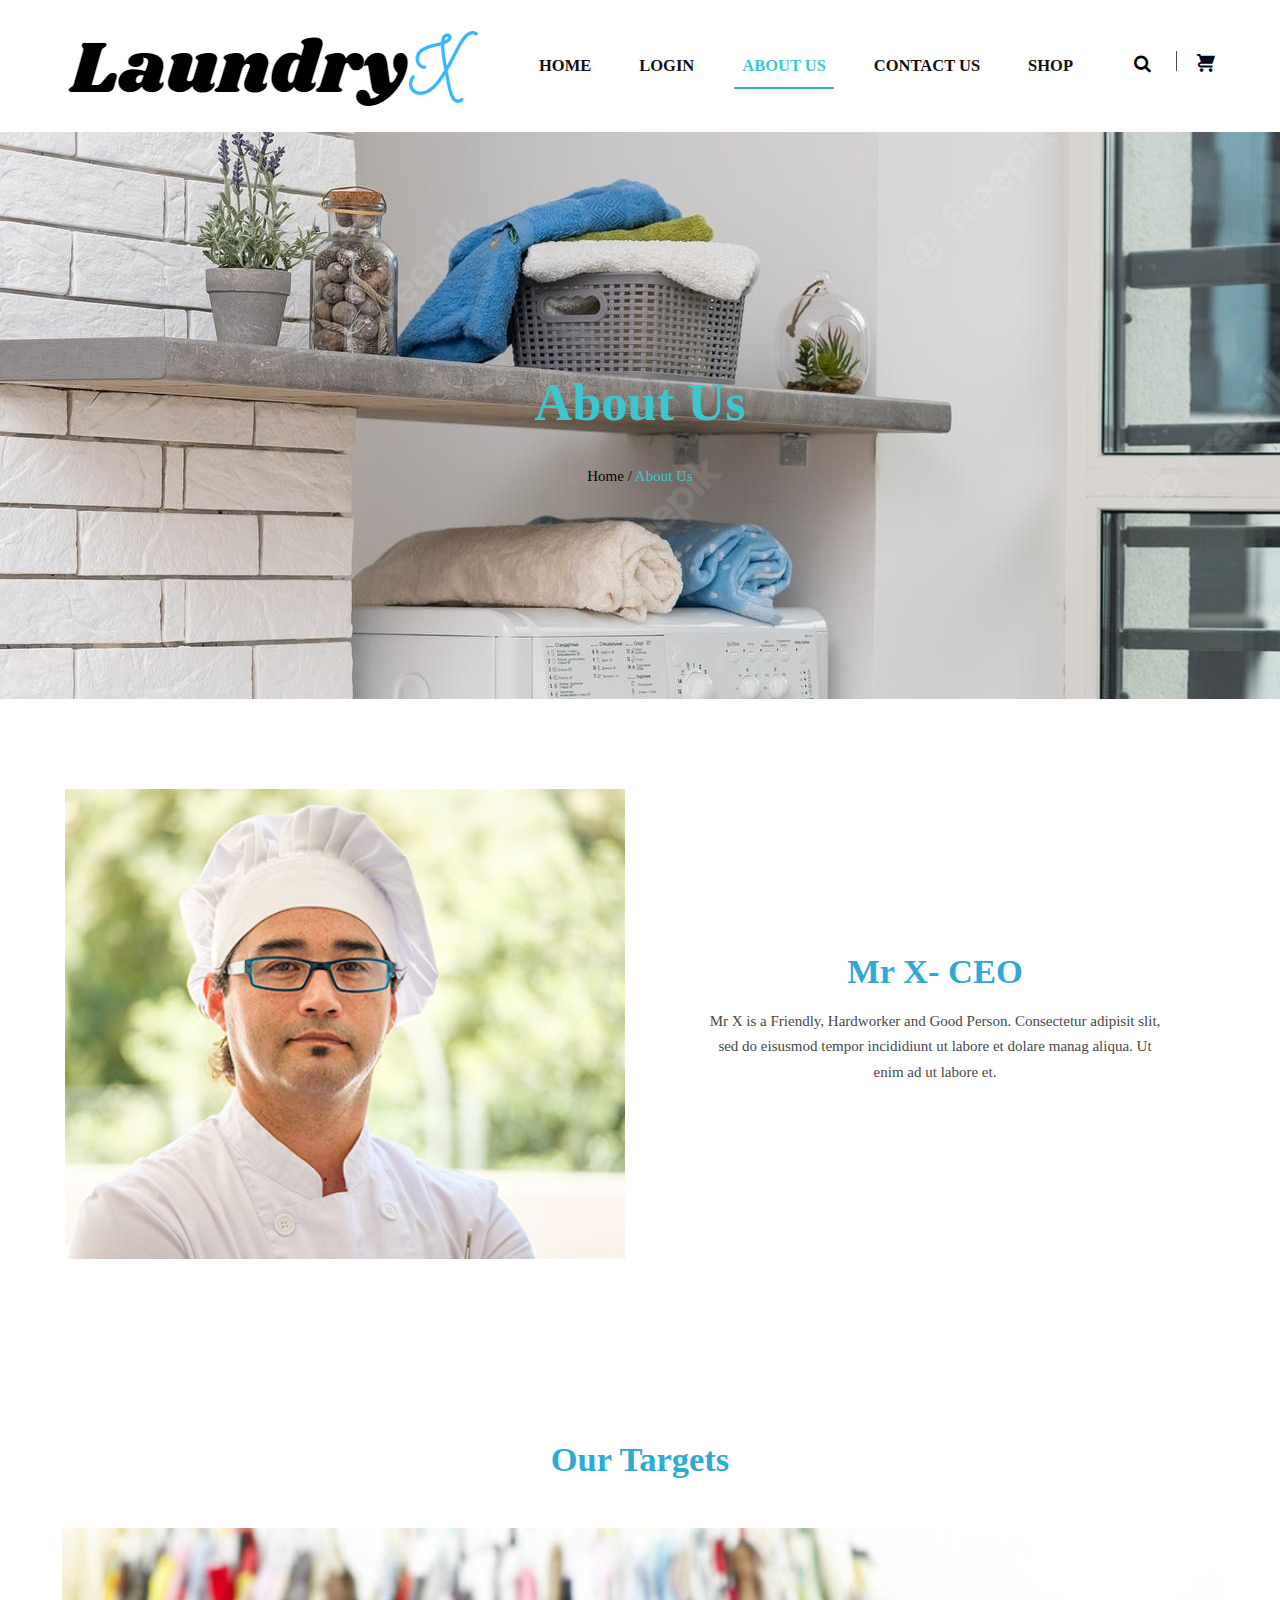
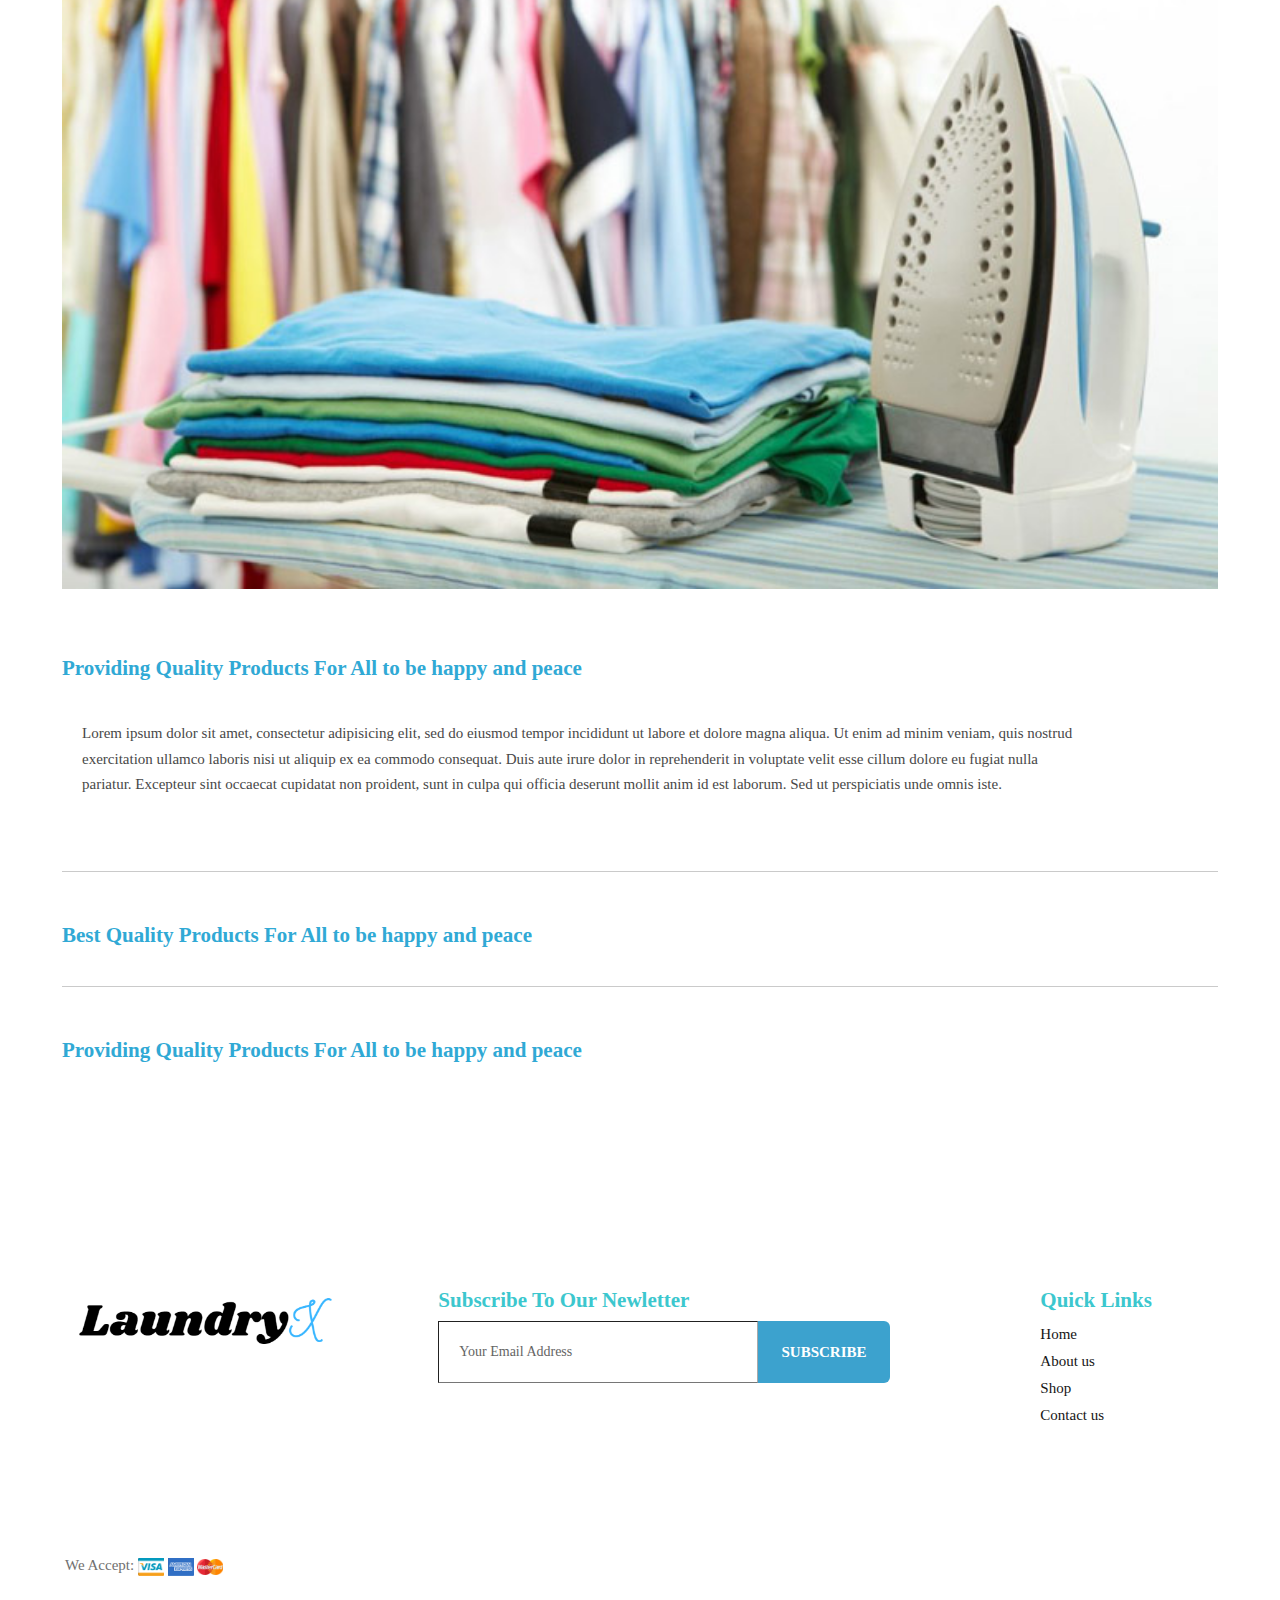
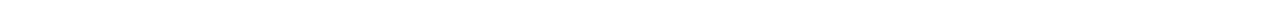
==== commit cecdb7d0: "NEW push" ====
--- a/html/about.html
+++ b/html/about.html
@@ -1,7 +1,7 @@
 <!DOCTYPE html>
 	<html>
 	<head>
-		<title>LaundryX</title>
+		<title>Bakery</title>
 		<meta charset="utf-8">
 	    <meta http-equiv="X-UA-Compatible" content="IE=edge">
 	    <meta name="viewport" content="width=device-width, initial-scale=1.0">
@@ -54,12 +54,12 @@
 
 				<div class="navbar-collapse collapse" id="slide-navbar-collapse">
 					<ul class="navbar-nav list-inline text-uppercase">
-						<li class="nav-item text-hover"><a href="index.html" class="nav-link" data-effect="Home">Home</a></li>
-						<li class="nav-item text-hover"><a href="login.html" class="nav-link" data-effect="Contact">Login</a></li>
+						<li class="nav-item text-hover"><a href="index.php" class="nav-link" data-effect="Home">Home</a></li>
+						<li class="nav-item text-hover"><a href="login.php" class="nav-link" data-effect="Contact">Login</a></li>
 						<li class="nav-item text-hover active"><a href="about.html" class="nav-link" data-effect="About Us">About us</a></li>
 				
 						<li class="nav-item text-hover"><a href="contact.html" class="nav-link" data-effect="Contact">Contact us</a></li>
-						<li class="nav-item text-hover"><a href="shop.html" class="nav-link" data-effect="Contact">Shop</a></li>
+						<li class="nav-item text-hover"><a href="shop.php" class="nav-link" data-effect="Contact">Shop</a></li>
 						
 						
 
@@ -112,11 +112,11 @@
 	<div class="container">
 		<div class="row">
 				<div class="single-image col-md-6">
-					
+					<img src="images/ceo.jpg" alt="ceo" class="singleImg">
 				</div>
 				<div class="col-md-6 p-5 text-center align-self-center">
 					<h2 class="section-title text-center mb-3">Mr X- CEO</h2>
-					<p>LaundryX was founded on the belief that doing your laundry doesnt have to be such a tiresome and time consuming task.</p>
+					<p>Mr X is a Friendly, Hardworker and Good Person. Consectetur adipisit slit, sed do eisusmod tempor incididiunt ut labore et dolare manag aliqua. Ut enim ad ut labore et.</p>
 				</div>
 		</div>
 	</div>
@@ -126,21 +126,21 @@
 
 <section class="our-targets padding-large">
 	<div class="container">
-		<h2 class="section-title text-center mb-5">Frequently asked questions</h2>
+		<h2 class="section-title text-center mb-5">Our Targets</h2>
 		<div class="row">
 			<img src="images/flower-bg.jpg" alt="flower">
 
 			<div class="accordion accordion-flush mt-3" id="target-accordion">
 			<div class="accordion-item">
 				<div class="accordion-header">
-					<h3 class="accordion-title">
-						<a role="button" data-bs-toggle="collapse" data-bs-target="#target0" class="" aria-expanded="true">What is the location of LaundryX?</a>
-					</h3>
+					<h4 class="accordion-title">
+						<a role="button" data-bs-toggle="collapse" data-bs-target="#target0" class="" aria-expanded="true">Providing Quality Products For All to be happy and peace</a>
+					</h4>
 				</div>
 				<div id="target0" class="accordion-collapse collapse show" aria-expanded="true" >
 					<div class="accordion-body"> 
 						<div class="target-detail">
-						<p>LaundryX does not own any Laundromats and will utilize the closest available partner laundromats.</p>
+						<p>Lorem ipsum dolor sit amet, consectetur adipisicing elit, sed do eiusmod tempor incididunt ut labore et dolore magna aliqua. Ut enim ad minim veniam, quis nostrud exercitation ullamco laboris nisi ut aliquip ex ea commodo consequat. Duis aute irure dolor in reprehenderit in voluptate velit esse cillum dolore eu fugiat nulla pariatur. Excepteur sint occaecat cupidatat non proident, sunt in culpa qui officia deserunt mollit anim id est laborum. Sed ut perspiciatis unde omnis iste.</p>
 						</div>
 				</div>
 				</div>
@@ -148,32 +148,34 @@
 
 			<div class="accordion-item">
 				<div class="accordion-header">
-					<h3 class="accordion-title">
-						<a role="button" data-bs-toggle="collapse" data-bs-target="#target1" class="" aria-expanded="true">How can I get a discount?</a>
-					</h3>
-					<div id="target0" class="accordion-collapse collapse show" aria-expanded="true" >
-						<div class="accordion-body"> 
-							<div class="target-detail">
-							<p>Discount codes are sent through our newsletters so be sure to subscribe.</p>
-							</div>
+					<h4 class="accordion-title">
+						<a role="button" data-bs-toggle="collapse" data-bs-target="#target1" class="" aria-expanded="true">Best Quality Products For All to be happy and peace</a>
+					</h4>
+				</div>
+				<div id="target1" class="accordion-collapse collapse" aria-expanded="true" >
+					<div class="accordion-body"> 
+						<div class="target-detail">
+						<p>Providing Quality Products For All to be happy and peace.Providing Quality Products For All to be happy and peace</p>
+						</div>
 				</div>
 				</div>
 			</div><!--panel-->
 
-			</div><!--panel-->
 			<div class="accordion-item">
 				<div class="accordion-header">
-					<h3 class="accordion-title">
-						<a role="button" data-bs-toggle="collapse" data-bs-target="#target1" class="" aria-expanded="true">Why is my laundry taking soo long?</a>
-					</h3>
-					<div id="target0" class="accordion-collapse collapse show" aria-expanded="true" >
-						<div class="accordion-body"> 
-							<div class="target-detail">
-							<p>We are always working to make sure you get your laundry on time however if its taking longer than the given time you can contact our helpline</p>
-							</div>
+					<h4 class="accordion-title">
+						<a role="button" data-bs-toggle="collapse" data-bs-target="#target2" class="" aria-expanded="true">Providing Quality Products For All to be happy and peace</a>
+					</h4>
+				</div>
+				<div id="target2" class="accordion-collapse collapse" aria-expanded="true" >
+					<div class="accordion-body"> 
+						<div class="target-detail">
+						<p>Providing Quality Products For All to be happy and peace.Providing Quality Products For All to be happy and peace</p>
+						</div>
 				</div>
 				</div>
 			</div><!--panel-->
+
 		</div><!--panel-group-->
 
 		</div>
--- a/html/style.css
+++ b/html/style.css
@@ -1,49 +1,4 @@
-/*
-Theme Name: Bakery
-Theme URI: https://mokshastudio.com/
-Author: Moksha Design Studio
-Author URI: https://mokshastudio.com/
-Description: Bakery is specially designed product packaged for Bakery by Moksha.
-Version: 1.1
-License: GNU General Public License v2 or later
-License URI: http://www.gnu.org/licenses/gpl-2.0.html
-Text Domain: trektrack
-Tags: one-column, two-columns, right-sidebar, flexible-header, accessibility-ready, custom-colors, custom-header, custom-menu, custom-logo, editor-style, featured-images, footer-widgets, post-formats, rtl-language-support, sticky-post, theme-options, threaded-comments, translation-ready
-*/
-
-/*--------------------------------------------------------------
-This is main CSS file that contains custom style rules used in this template
---------------------------------------------------------------*/
-
-/*------------------------------------*\
-    Table of contents
-\*------------------------------------*/
-/*
-1. Normalize
-2. Base Styles
-  - Clearfix
-  - Floating & Alignment
-3. Typography
-4. Divider Styles
-5. Image Styles
-  - Image with Caption
-6. Form Styles
-7. Button Styles
-  - Button Sizes
-  - Button Shapes
-  - Button Color Scheme
-8. Grid Layout
-  - Rows
-  - Columns
-  - Column with Border
-  - Responsive Utilities
-9. Table Styles
-10. Site Structure
-11. Magnific Popup
-
-/*--------------------------------------------------------------
-/** 1. Normalize
---------------------------------------------------------------*/
+
 html, body {
   position: relative;
   width: 100%;
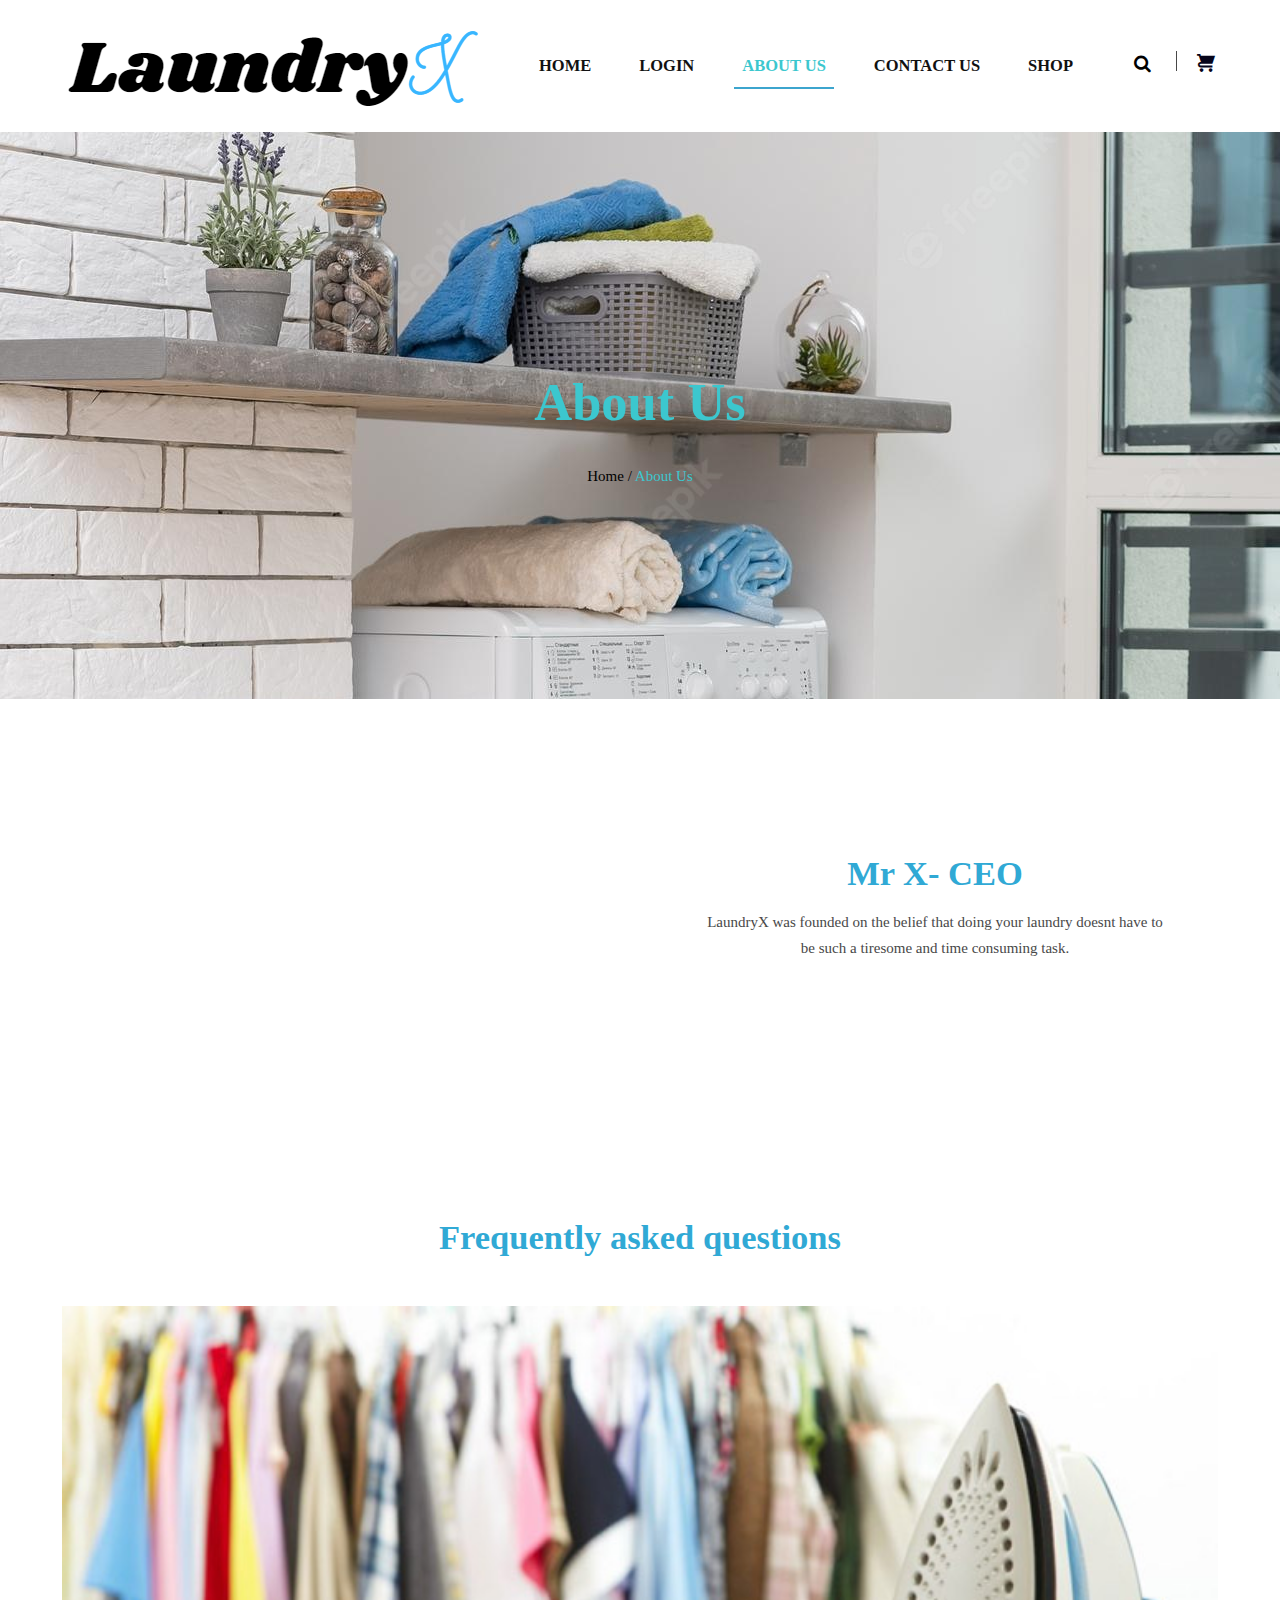
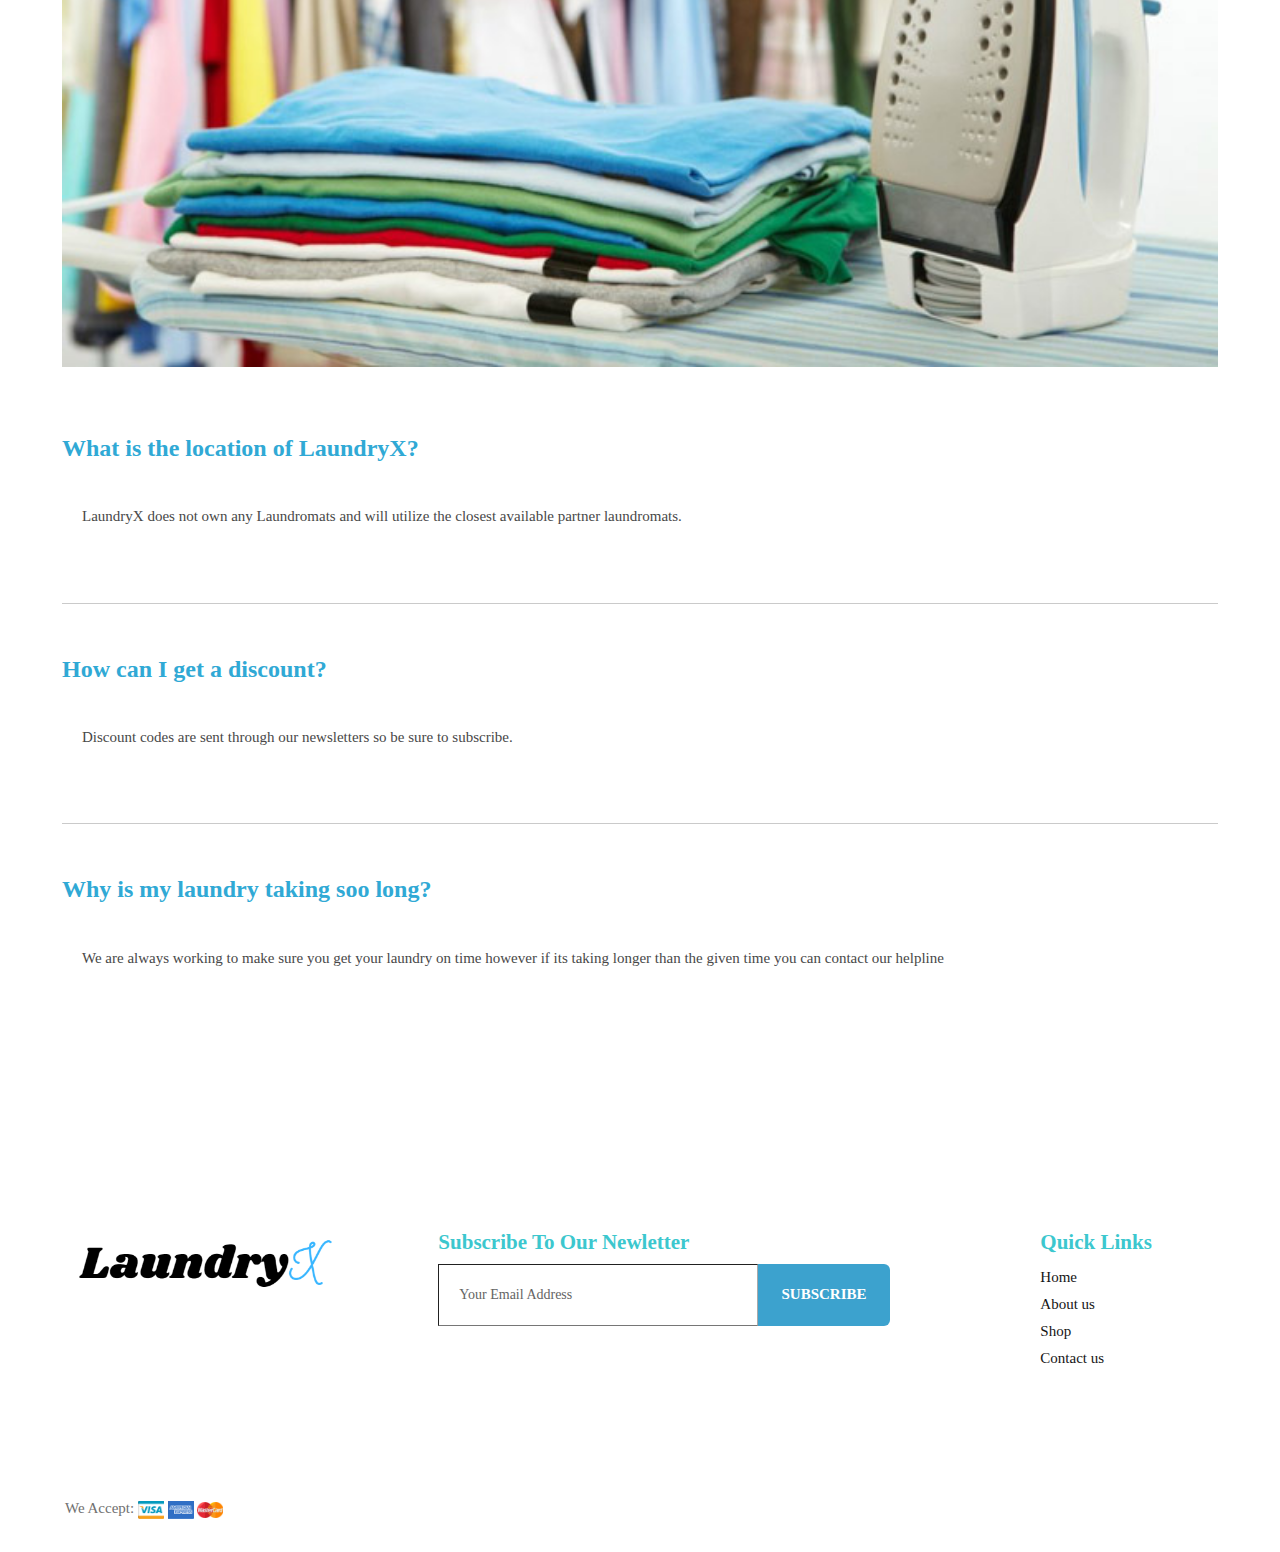
==== commit fb4bd9d7: "Merge branch 'main' of https://github.com/Hammad12334/A3-WEBSITE" ====
--- a/html/about.html
+++ b/html/about.html
@@ -1,7 +1,7 @@
 <!DOCTYPE html>
 	<html>
 	<head>
-		<title>Bakery</title>
+		<title>LaundryX</title>
 		<meta charset="utf-8">
 	    <meta http-equiv="X-UA-Compatible" content="IE=edge">
 	    <meta name="viewport" content="width=device-width, initial-scale=1.0">
@@ -112,11 +112,11 @@
 	<div class="container">
 		<div class="row">
 				<div class="single-image col-md-6">
-					<img src="images/ceo.jpg" alt="ceo" class="singleImg">
+					
 				</div>
 				<div class="col-md-6 p-5 text-center align-self-center">
 					<h2 class="section-title text-center mb-3">Mr X- CEO</h2>
-					<p>Mr X is a Friendly, Hardworker and Good Person. Consectetur adipisit slit, sed do eisusmod tempor incididiunt ut labore et dolare manag aliqua. Ut enim ad ut labore et.</p>
+					<p>LaundryX was founded on the belief that doing your laundry doesnt have to be such a tiresome and time consuming task.</p>
 				</div>
 		</div>
 	</div>
@@ -126,21 +126,21 @@
 
 <section class="our-targets padding-large">
 	<div class="container">
-		<h2 class="section-title text-center mb-5">Our Targets</h2>
+		<h2 class="section-title text-center mb-5">Frequently asked questions</h2>
 		<div class="row">
 			<img src="images/flower-bg.jpg" alt="flower">
 
 			<div class="accordion accordion-flush mt-3" id="target-accordion">
 			<div class="accordion-item">
 				<div class="accordion-header">
-					<h4 class="accordion-title">
-						<a role="button" data-bs-toggle="collapse" data-bs-target="#target0" class="" aria-expanded="true">Providing Quality Products For All to be happy and peace</a>
-					</h4>
+					<h3 class="accordion-title">
+						<a role="button" data-bs-toggle="collapse" data-bs-target="#target0" class="" aria-expanded="true">What is the location of LaundryX?</a>
+					</h3>
 				</div>
 				<div id="target0" class="accordion-collapse collapse show" aria-expanded="true" >
 					<div class="accordion-body"> 
 						<div class="target-detail">
-						<p>Lorem ipsum dolor sit amet, consectetur adipisicing elit, sed do eiusmod tempor incididunt ut labore et dolore magna aliqua. Ut enim ad minim veniam, quis nostrud exercitation ullamco laboris nisi ut aliquip ex ea commodo consequat. Duis aute irure dolor in reprehenderit in voluptate velit esse cillum dolore eu fugiat nulla pariatur. Excepteur sint occaecat cupidatat non proident, sunt in culpa qui officia deserunt mollit anim id est laborum. Sed ut perspiciatis unde omnis iste.</p>
+						<p>LaundryX does not own any Laundromats and will utilize the closest available partner laundromats.</p>
 						</div>
 				</div>
 				</div>
@@ -148,34 +148,32 @@
 
 			<div class="accordion-item">
 				<div class="accordion-header">
-					<h4 class="accordion-title">
-						<a role="button" data-bs-toggle="collapse" data-bs-target="#target1" class="" aria-expanded="true">Best Quality Products For All to be happy and peace</a>
-					</h4>
-				</div>
-				<div id="target1" class="accordion-collapse collapse" aria-expanded="true" >
-					<div class="accordion-body"> 
-						<div class="target-detail">
-						<p>Providing Quality Products For All to be happy and peace.Providing Quality Products For All to be happy and peace</p>
-						</div>
-				</div>
-				</div>
-			</div><!--panel-->
-
+					<h3 class="accordion-title">
+						<a role="button" data-bs-toggle="collapse" data-bs-target="#target1" class="" aria-expanded="true">How can I get a discount?</a>
+					</h3>
+					<div id="target0" class="accordion-collapse collapse show" aria-expanded="true" >
+						<div class="accordion-body"> 
+							<div class="target-detail">
+							<p>Discount codes are sent through our newsletters so be sure to subscribe.</p>
+							</div>
+				</div>
+				</div>
+			</div><!--panel-->
+
+			</div><!--panel-->
 			<div class="accordion-item">
 				<div class="accordion-header">
-					<h4 class="accordion-title">
-						<a role="button" data-bs-toggle="collapse" data-bs-target="#target2" class="" aria-expanded="true">Providing Quality Products For All to be happy and peace</a>
-					</h4>
-				</div>
-				<div id="target2" class="accordion-collapse collapse" aria-expanded="true" >
-					<div class="accordion-body"> 
-						<div class="target-detail">
-						<p>Providing Quality Products For All to be happy and peace.Providing Quality Products For All to be happy and peace</p>
-						</div>
-				</div>
-				</div>
-			</div><!--panel-->
-
+					<h3 class="accordion-title">
+						<a role="button" data-bs-toggle="collapse" data-bs-target="#target1" class="" aria-expanded="true">Why is my laundry taking soo long?</a>
+					</h3>
+					<div id="target0" class="accordion-collapse collapse show" aria-expanded="true" >
+						<div class="accordion-body"> 
+							<div class="target-detail">
+							<p>We are always working to make sure you get your laundry on time however if its taking longer than the given time you can contact our helpline</p>
+							</div>
+				</div>
+				</div>
+			</div><!--panel-->
 		</div><!--panel-group-->
 
 		</div>
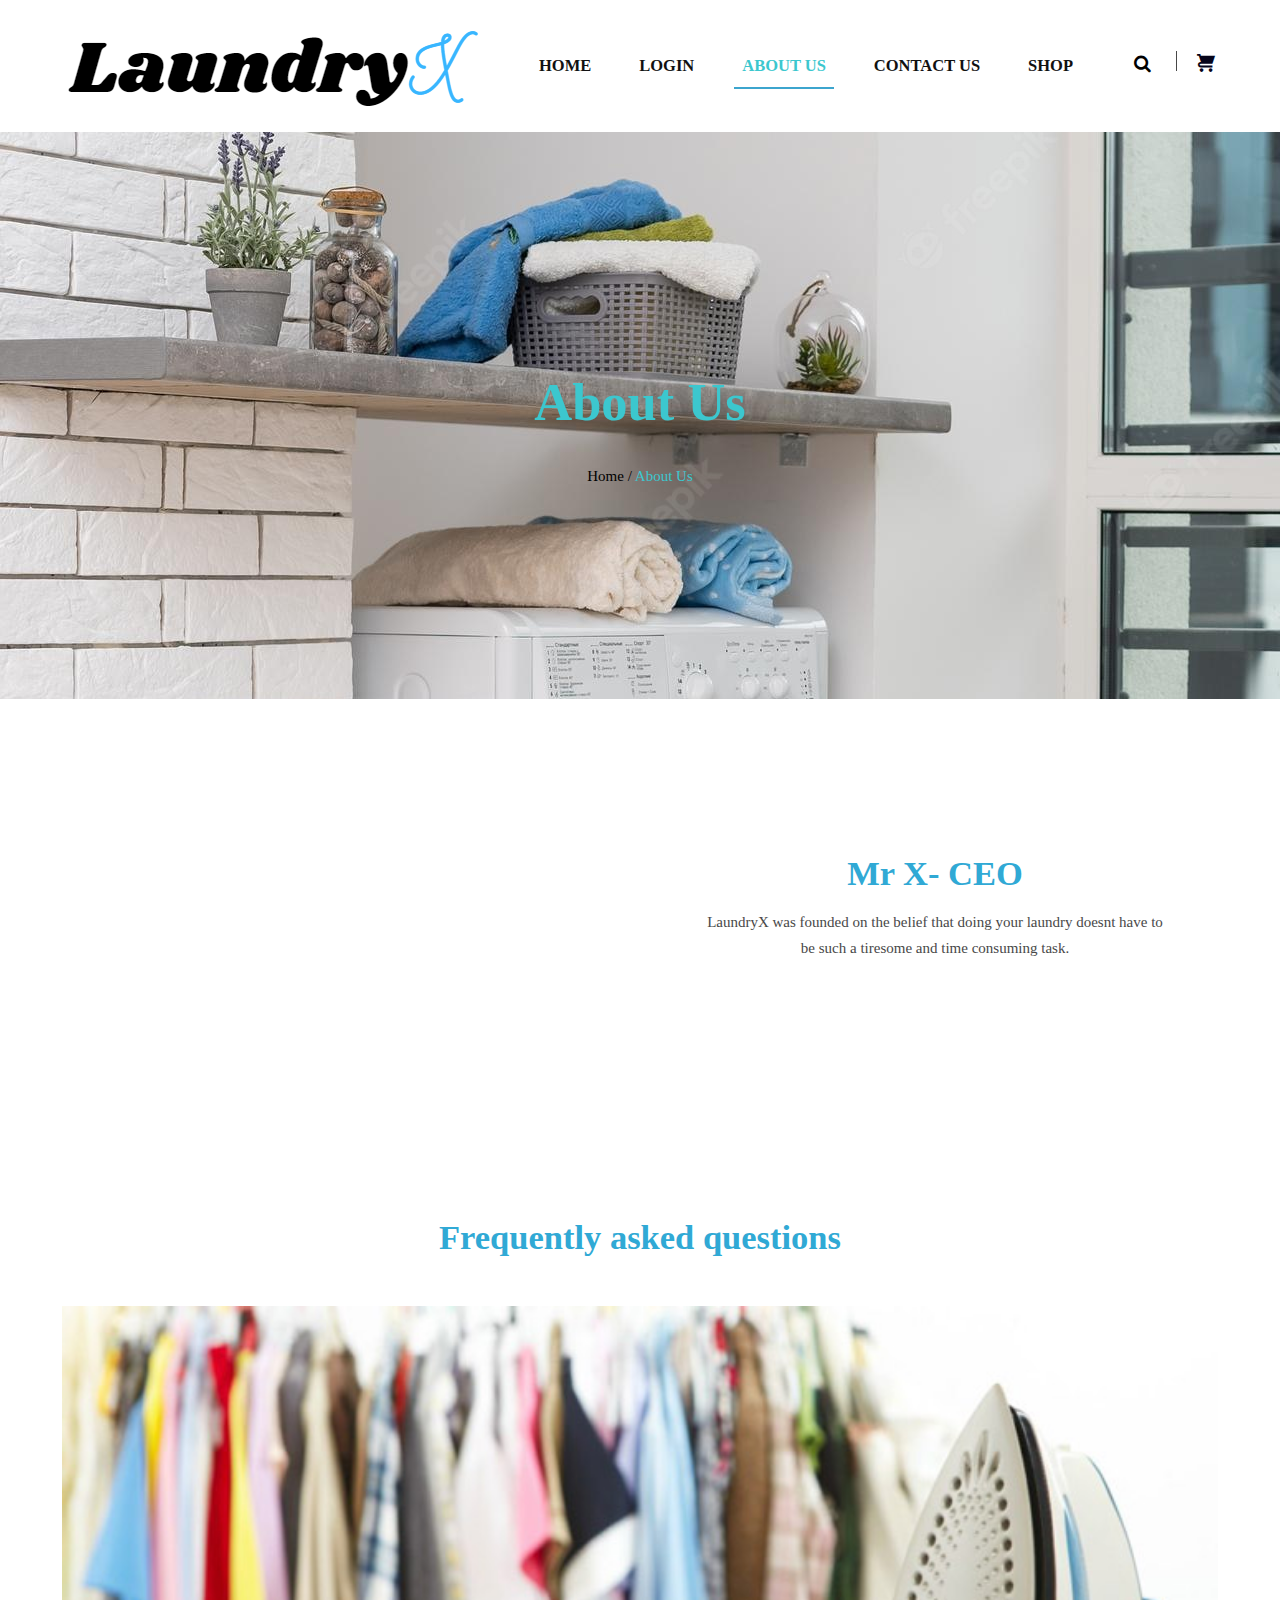
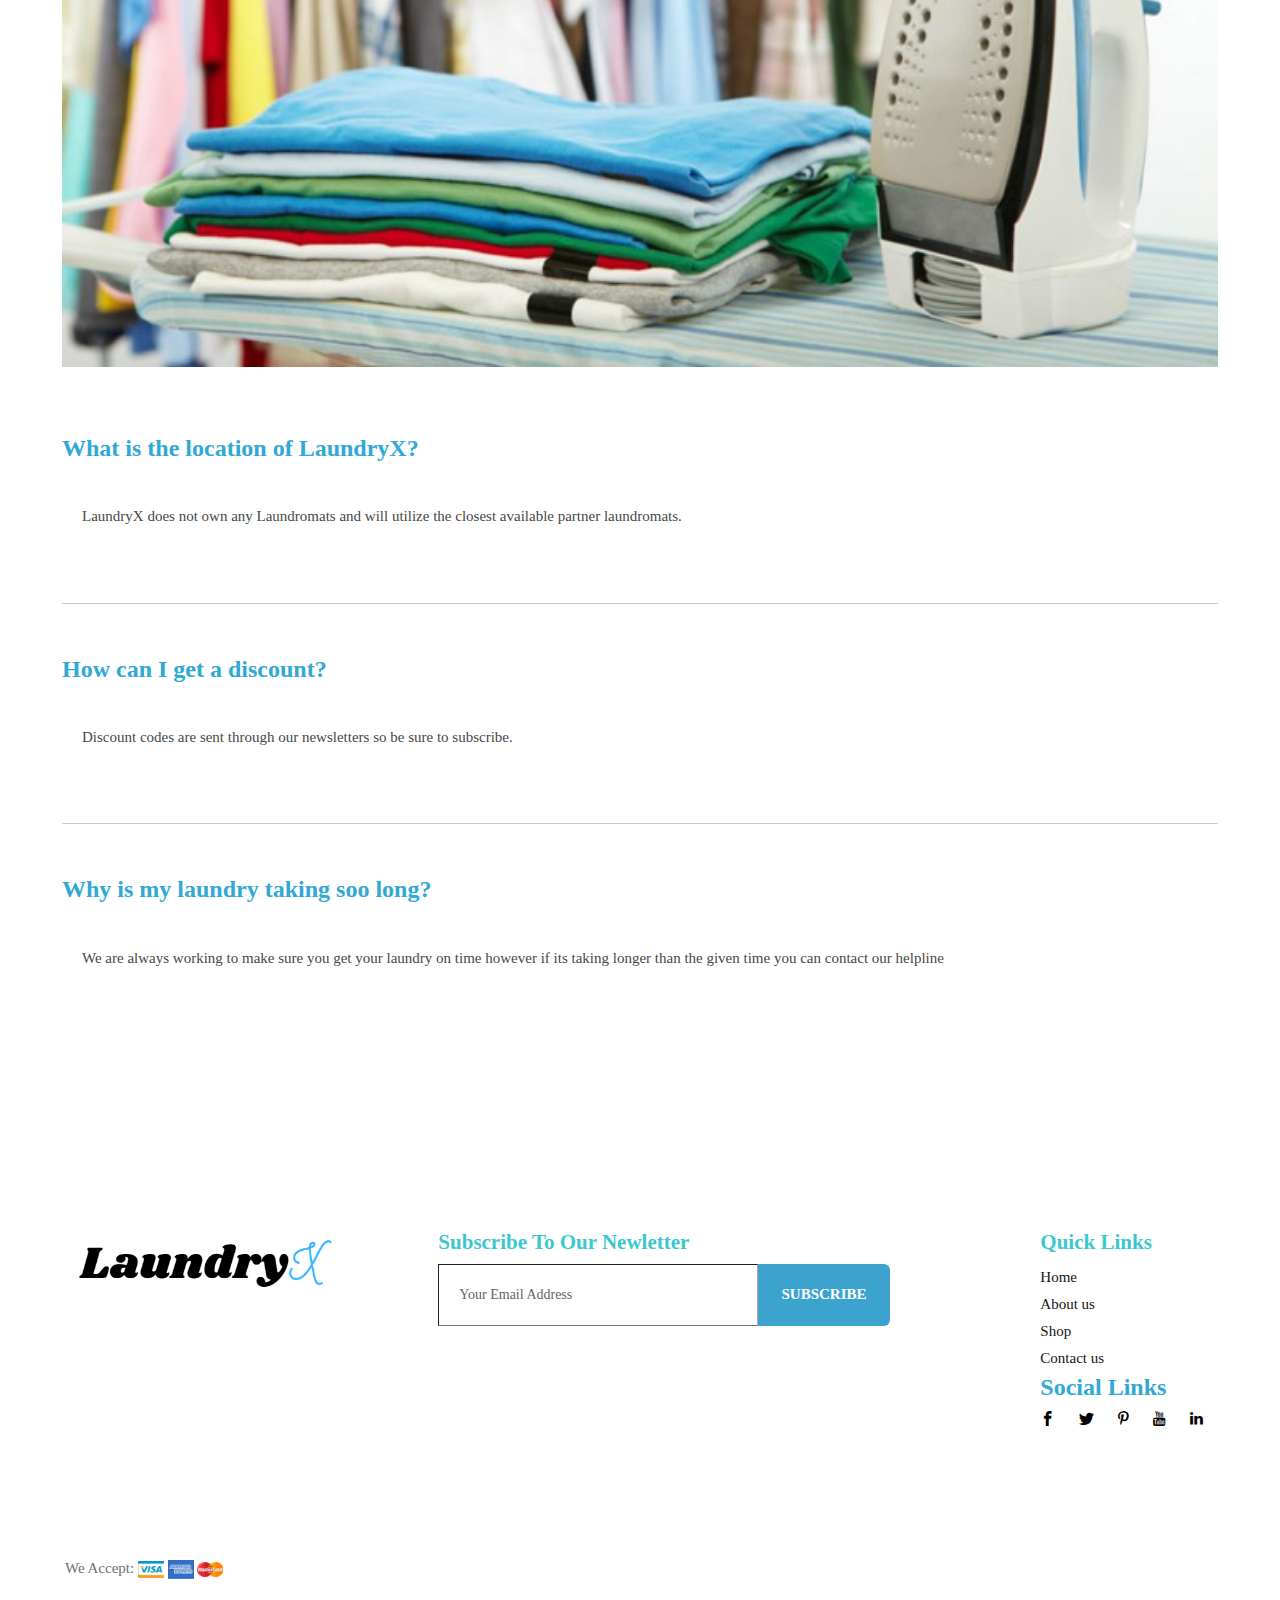
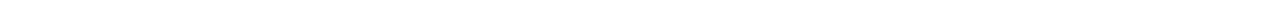
==== commit 18a7ea6f: "social links" ====
--- a/html/about.html
+++ b/html/about.html
@@ -1,7 +1,7 @@
 <!DOCTYPE html>
 	<html>
 	<head>
-		<title>LaundryX</title>
+		<title>LaundryX - About us</title>
 		<meta charset="utf-8">
 	    <meta http-equiv="X-UA-Compatible" content="IE=edge">
 	    <meta name="viewport" content="width=device-width, initial-scale=1.0">
@@ -219,6 +219,17 @@
 						</ul>
 					</div>
 				</div>
+
+				<div class="detail mb-4">
+					<h3>Social Links</h3>
+					<div class="social-links flex-container">
+						<a href="#" class="icon icon-facebook"></a>
+						<a href="#" class="icon icon-twitter"></a>
+						<a href="#" class="icon icon-pinterest-p"></a>
+						<a href="#" class="icon icon-youtube"></a>
+						<a href="#" class="icon icon-linkedin"></a>
+					</div><!--social-links-->
+				</div><!--detail-->
 			</div>
 
 			</div><!--content-->
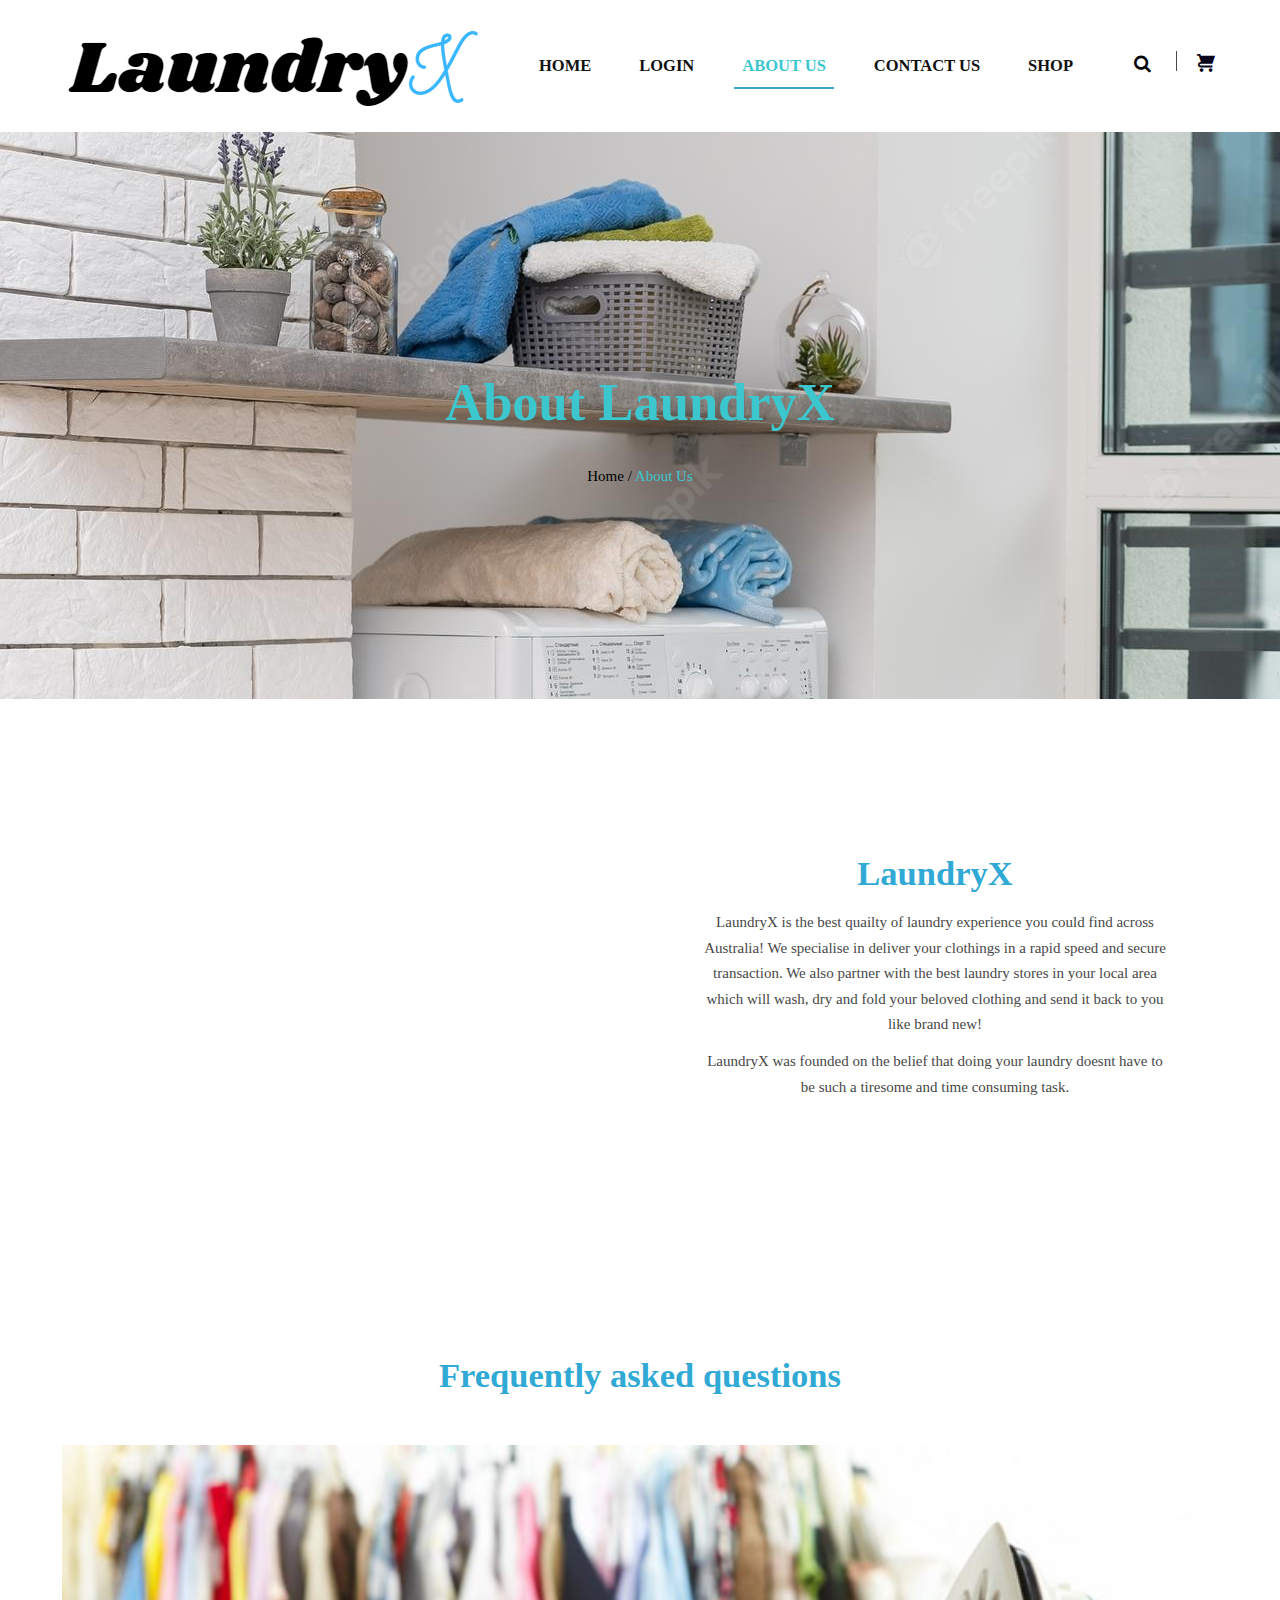
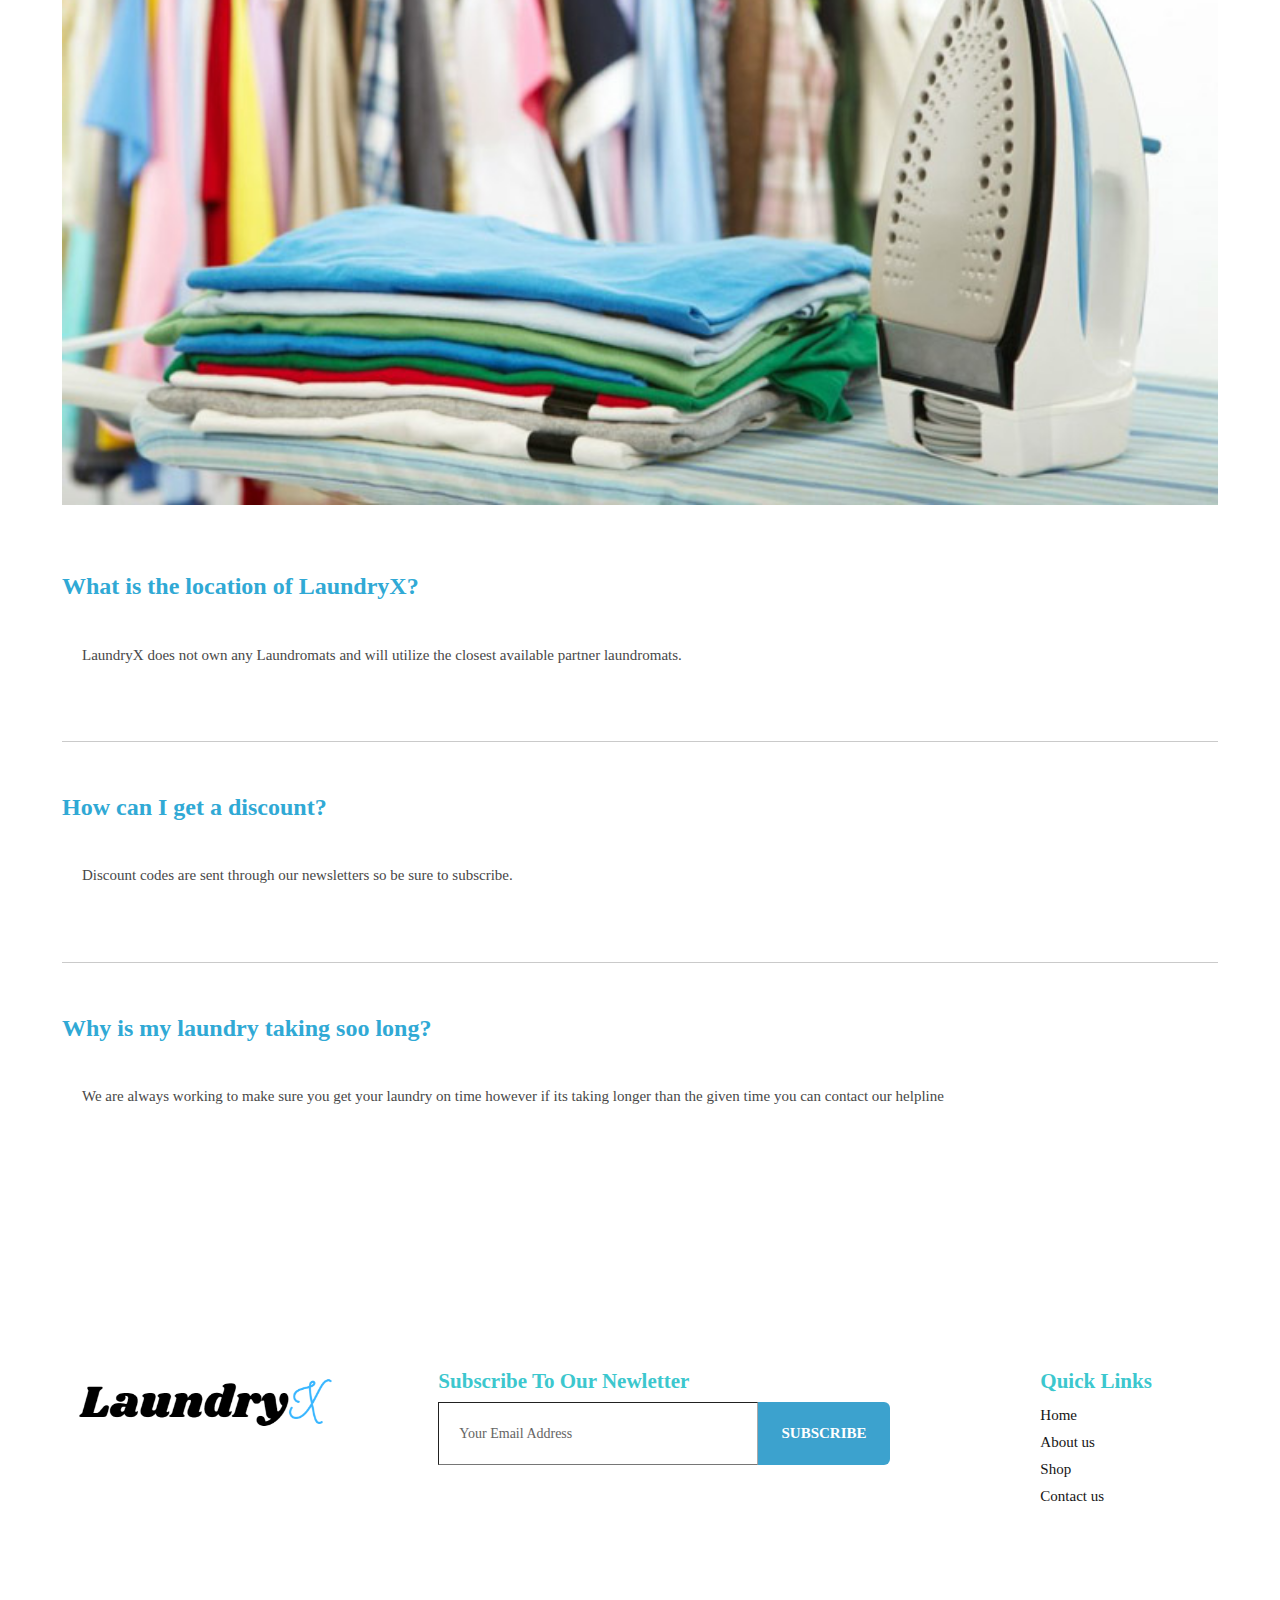
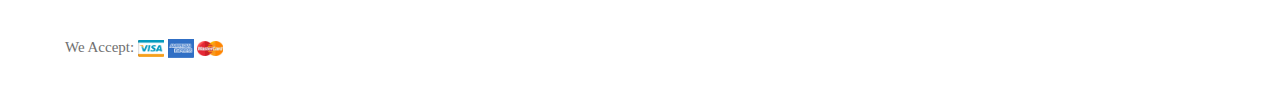
==== commit 3c171b45: "Update about.html" ====
--- a/html/about.html
+++ b/html/about.html
@@ -1,7 +1,7 @@
 <!DOCTYPE html>
 	<html>
 	<head>
-		<title>LaundryX - About us</title>
+		<title>LaundryX</title>
 		<meta charset="utf-8">
 	    <meta http-equiv="X-UA-Compatible" content="IE=edge">
 	    <meta name="viewport" content="width=device-width, initial-scale=1.0">
@@ -96,7 +96,7 @@
 			<div class="row">
 				<div class="col-md-12">			
 					<div class="colored">
-						<h1>About Us</h1>
+						<h1>About LaundryX </h1>
 						<div class="breadcum-items">
 							<span class="item"><a href="index.html">Home /</a></span>
 							<span class="item colored">About Us</span>
@@ -115,7 +115,8 @@
 					
 				</div>
 				<div class="col-md-6 p-5 text-center align-self-center">
-					<h2 class="section-title text-center mb-3">Mr X- CEO</h2>
+					<h2 class="section-title text-center mb-3">LaundryX</h2>
+					<p>LaundryX is the best quailty of laundry experience you could find across Australia! We specialise in deliver your clothings in a rapid speed and secure transaction. We also partner with the best laundry stores in your local area which will wash, dry and fold your beloved clothing and send it back to you like brand new!  </p>
 					<p>LaundryX was founded on the belief that doing your laundry doesnt have to be such a tiresome and time consuming task.</p>
 				</div>
 		</div>
@@ -219,17 +220,6 @@
 						</ul>
 					</div>
 				</div>
-
-				<div class="detail mb-4">
-					<h3>Social Links</h3>
-					<div class="social-links flex-container">
-						<a href="#" class="icon icon-facebook"></a>
-						<a href="#" class="icon icon-twitter"></a>
-						<a href="#" class="icon icon-pinterest-p"></a>
-						<a href="#" class="icon icon-youtube"></a>
-						<a href="#" class="icon icon-linkedin"></a>
-					</div><!--social-links-->
-				</div><!--detail-->
 			</div>
 
 			</div><!--content-->
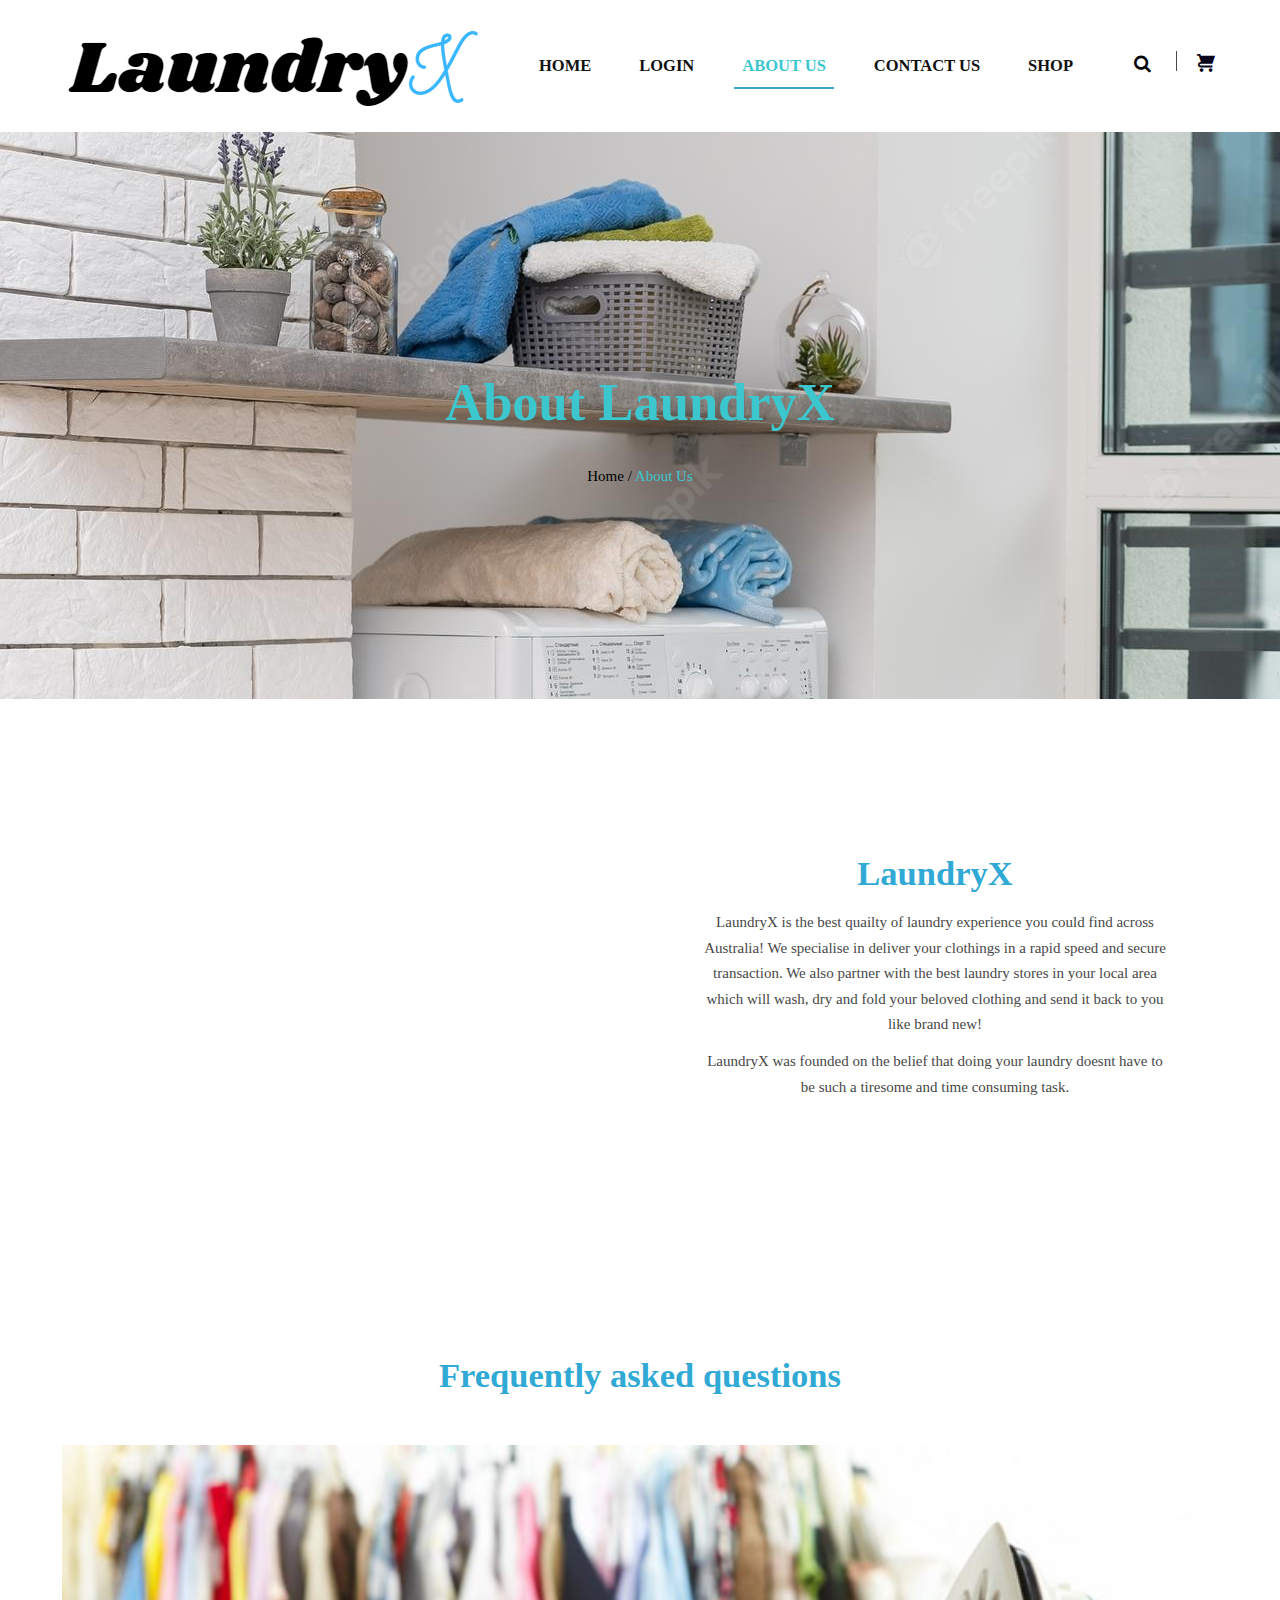
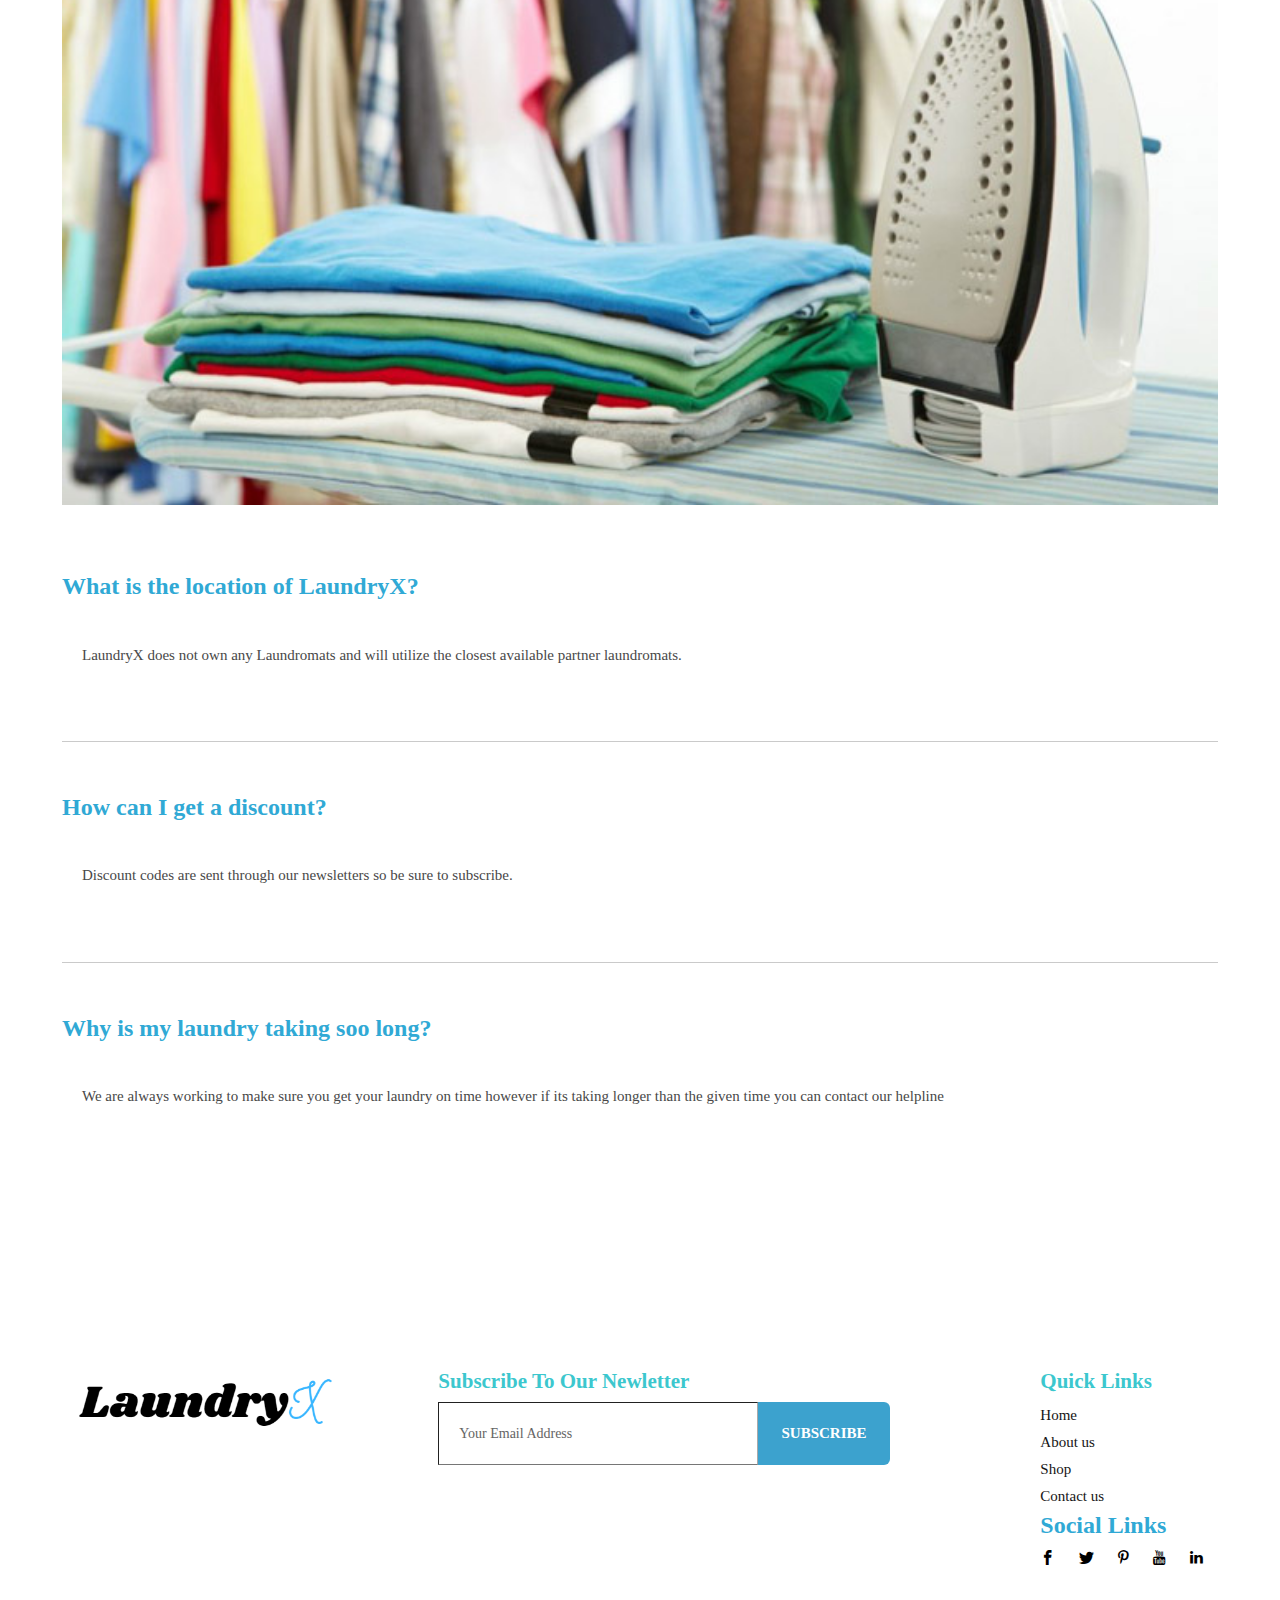
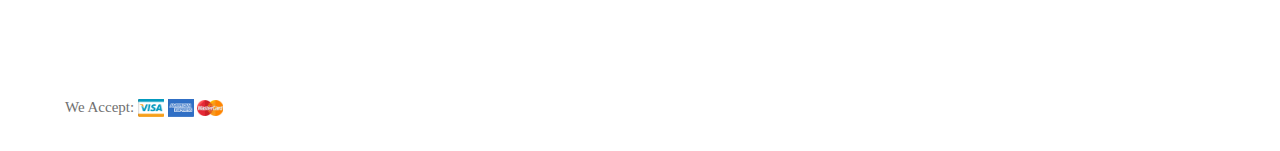
==== commit c23d1efc: "Merge branch 'main' of https://github.com/Hammad12334/A3-WEBSITE" ====
--- a/html/about.html
+++ b/html/about.html
@@ -1,7 +1,7 @@
 <!DOCTYPE html>
 	<html>
 	<head>
-		<title>LaundryX</title>
+		<title>LaundryX - About us</title>
 		<meta charset="utf-8">
 	    <meta http-equiv="X-UA-Compatible" content="IE=edge">
 	    <meta name="viewport" content="width=device-width, initial-scale=1.0">
@@ -220,6 +220,17 @@
 						</ul>
 					</div>
 				</div>
+
+				<div class="detail mb-4">
+					<h3>Social Links</h3>
+					<div class="social-links flex-container">
+						<a href="#" class="icon icon-facebook"></a>
+						<a href="#" class="icon icon-twitter"></a>
+						<a href="#" class="icon icon-pinterest-p"></a>
+						<a href="#" class="icon icon-youtube"></a>
+						<a href="#" class="icon icon-linkedin"></a>
+					</div><!--social-links-->
+				</div><!--detail-->
 			</div>
 
 			</div><!--content-->
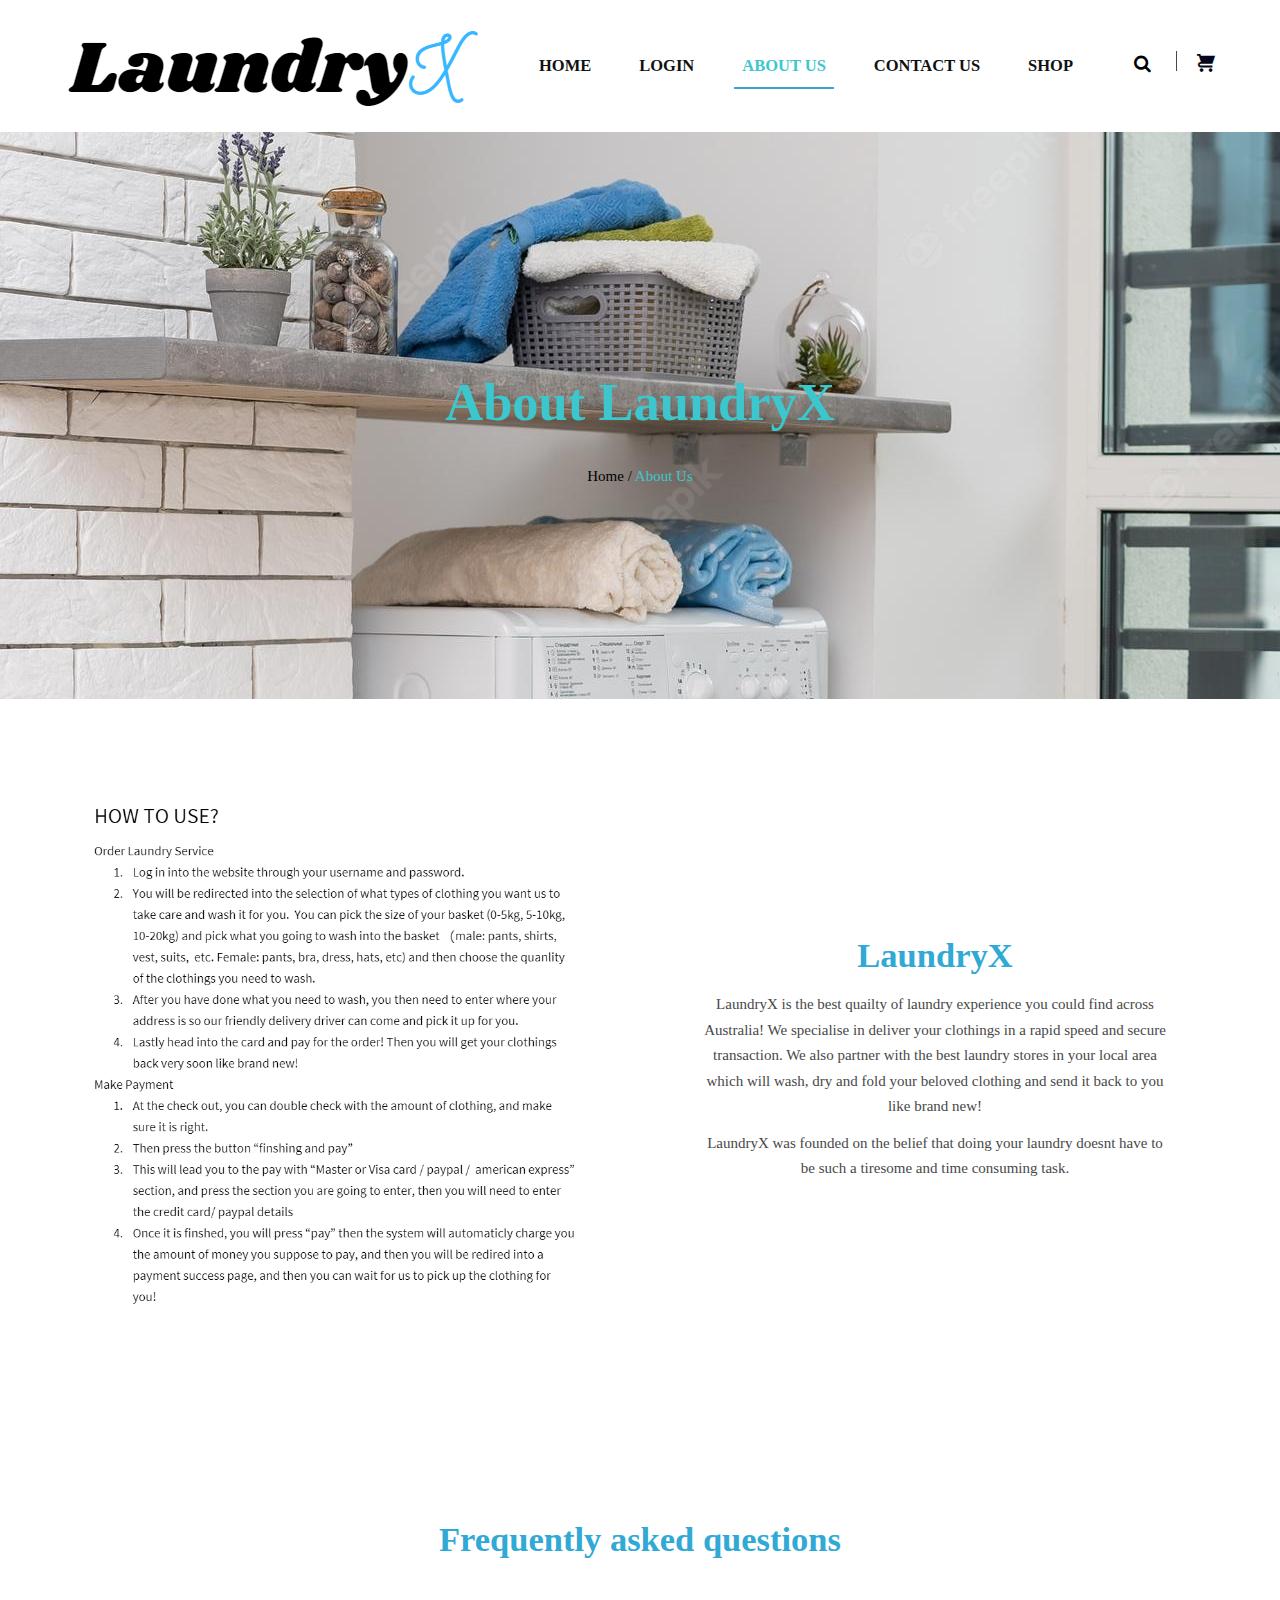
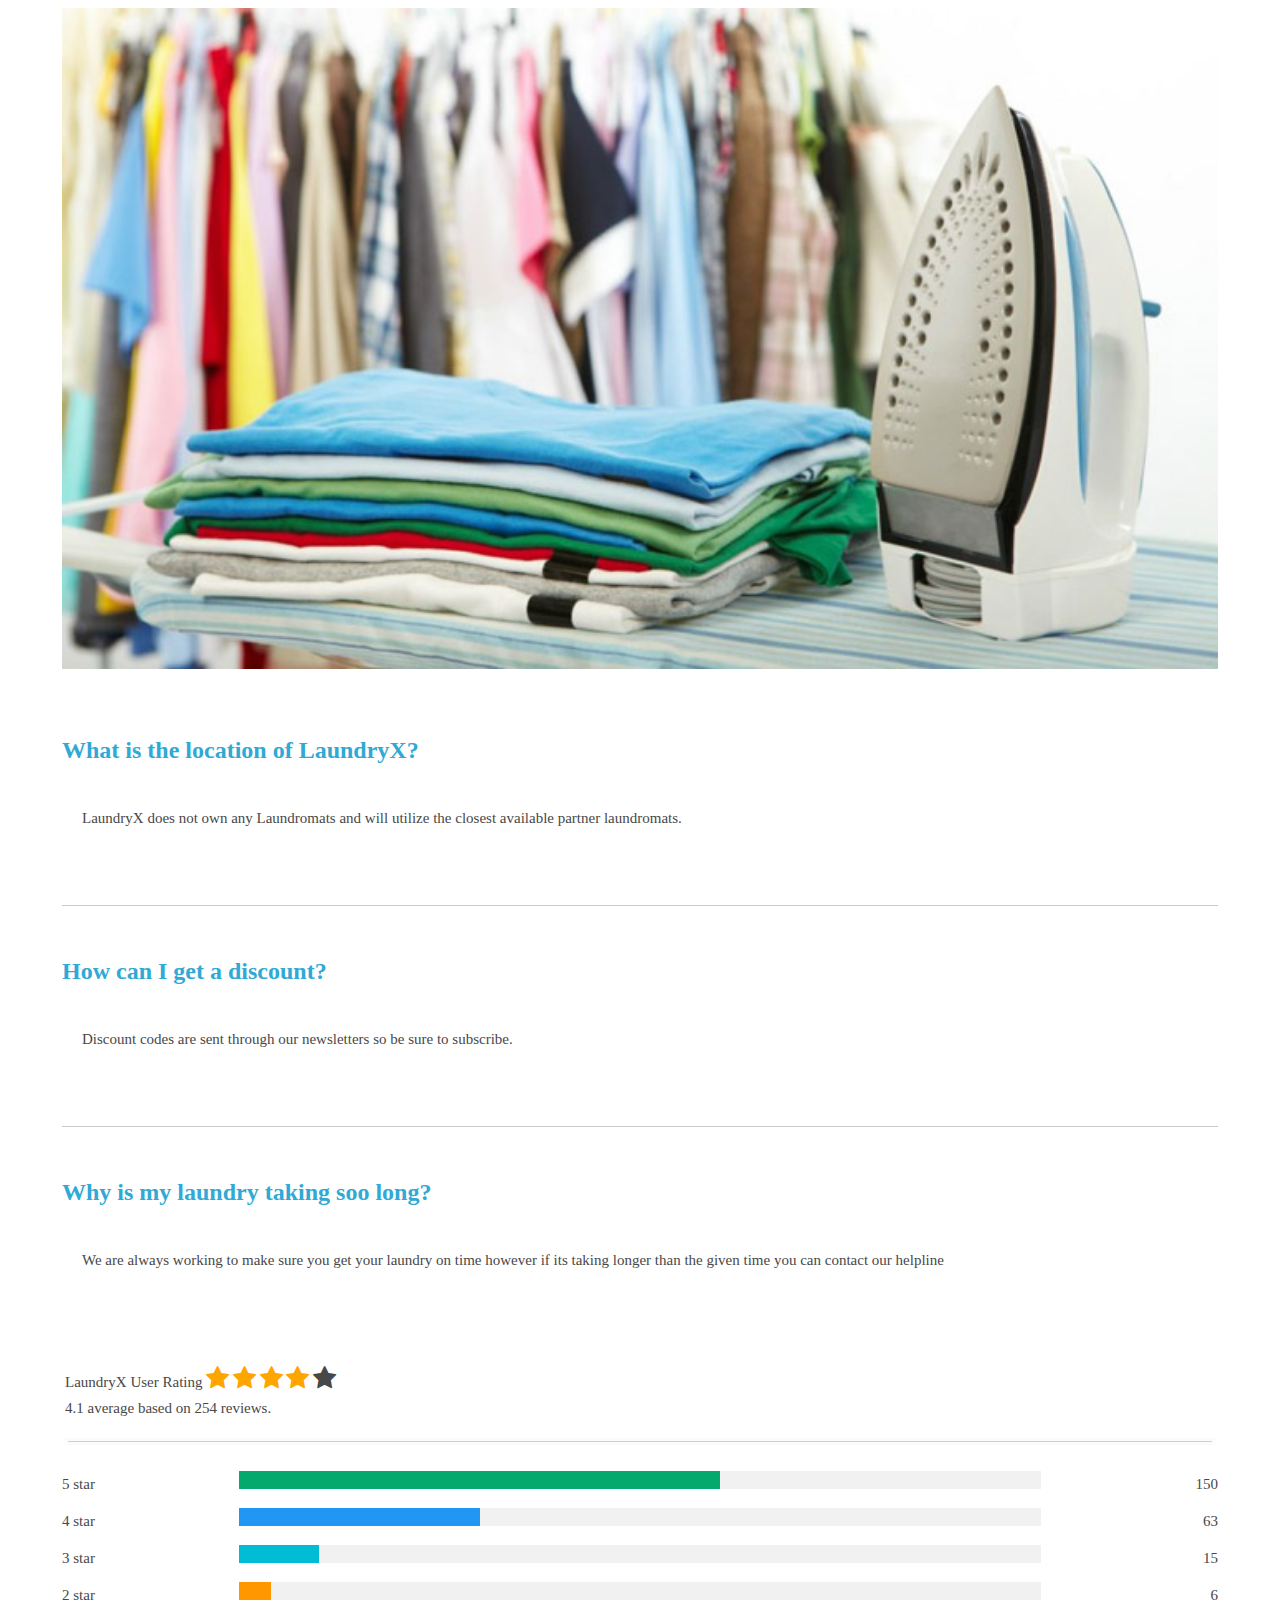
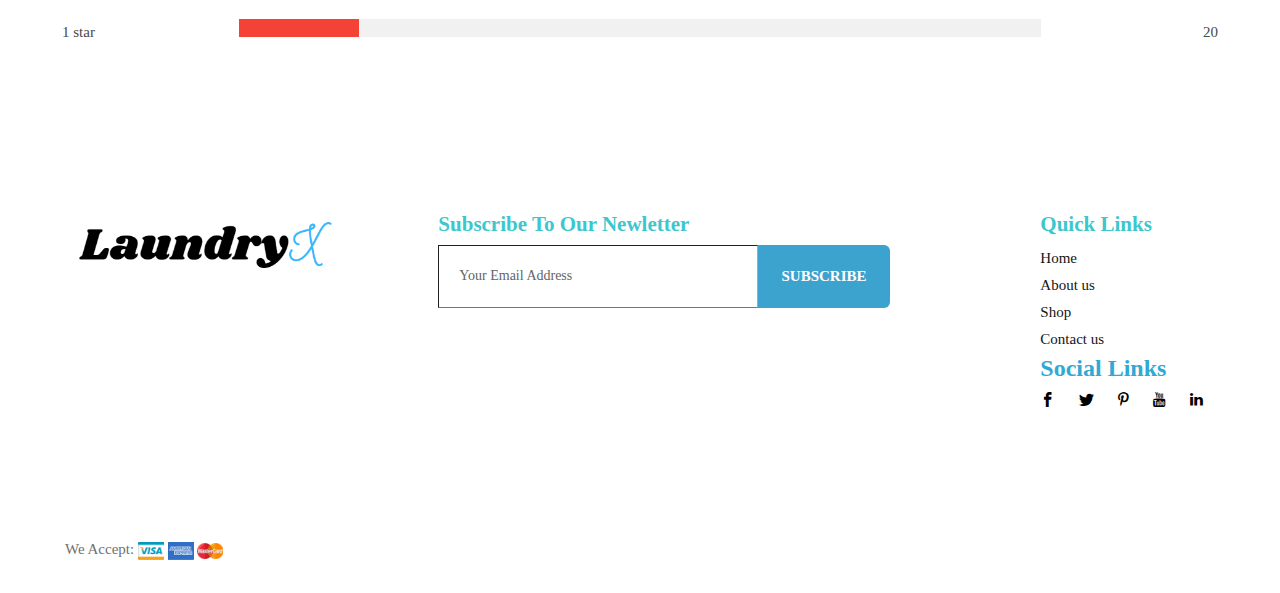
==== commit b1cfa2f7: "User Review Code" ====
--- a/html/about.html
+++ b/html/about.html
@@ -21,6 +21,7 @@
 		<link href="https://fonts.googleapis.com/css2?family=Merriweather:ital,wght@0,400;0,700;1,400;1,700&display=swap" rel="stylesheet">
 		<link rel="stylesheet" type="text/css" href="css/bootstrap.min.css"/>
 	    <link rel="stylesheet" type="text/css" href="style.css">
+		<link rel="stylesheet" href="https://cdnjs.cloudflare.com/ajax/libs/font-awesome/4.7.0/css/font-awesome.min.css">
 
 	</head>
 	<body>
@@ -111,9 +112,9 @@
 <section class="chief-detail padding-large">
 	<div class="container">
 		<div class="row">
-				<div class="single-image col-md-6">
-					
-				</div>
+			<div class="single-image col-md-6">
+				<img src="images/HTU.png" class="singleImg">
+			</div>
 				<div class="col-md-6 p-5 text-center align-self-center">
 					<h2 class="section-title text-center mb-3">LaundryX</h2>
 					<p>LaundryX is the best quailty of laundry experience you could find across Australia! We specialise in deliver your clothings in a rapid speed and secure transaction. We also partner with the best laundry stores in your local area which will wash, dry and fold your beloved clothing and send it back to you like brand new!  </p>
@@ -179,6 +180,85 @@
 
 		</div>
 	</div>
+
+
+	<body>
+
+		<span class="heading">LaundryX User Rating</span>
+		<span class="fa fa-star checked"></span>
+		<span class="fa fa-star checked"></span>
+		<span class="fa fa-star checked"></span>
+		<span class="fa fa-star checked"></span>
+		<span class="fa fa-star"></span>
+		<p>4.1 average based on 254 reviews.</p>
+		<hr style="border:3px solid #f1f1f1">
+		
+		<div class="row">
+		  <div class="side">
+			<div>5 star</div>
+		  </div>
+		  <div class="middle">
+			<div class="bar-container">
+			  <div class="bar-5"></div>
+			</div>
+		  </div>
+		  <div class="side right">
+			<div>150</div>
+		  </div>
+		  <div class="side">
+			<div>4 star</div>
+		  </div>
+		  <div class="middle">
+			<div class="bar-container">
+			  <div class="bar-4"></div>
+			</div>
+		  </div>
+		  <div class="side right">
+			<div>63</div>
+		  </div>
+		  <div class="side">
+			<div>3 star</div>
+		  </div>
+		  <div class="middle">
+			<div class="bar-container">
+			  <div class="bar-3"></div>
+			</div>
+		  </div>
+		  <div class="side right">
+			<div>15</div>
+		  </div>
+		  <div class="side">
+			<div>2 star</div>
+		  </div>
+		  <div class="middle">
+			<div class="bar-container">
+			  <div class="bar-2"></div>
+			</div>
+		  </div>
+		  <div class="side right">
+			<div>6</div>
+		  </div>
+		  <div class="side">
+			<div>1 star</div>
+		  </div>
+		  <div class="middle">
+			<div class="bar-container">
+			  <div class="bar-1"></div>
+			</div>
+		  </div>
+		  <div class="side right">
+			<div>20</div>
+		  </div>
+		</div>
+		
+		</body>
+		</html>
+
+
+
+
+
+
 </section>
 
 
@@ -263,4 +343,74 @@
 	<script type="text/javascript" src="js/script.js"></script>
 
 </body>
-</html>	+</html>	
+
+
+
+<style>
+	* {
+	  box-sizing: border-box;
+	}
+	
+
+	
+	
+	
+	.fa {
+	  font-size: 25px;
+	}
+	
+	.checked {
+	  color: orange;
+	}
+	
+	/* Three column layout */
+	.side {
+	  float: left;
+	  width: 15%;
+	  margin-top:10px;
+	}
+	
+	.middle {
+	  margin-top:10px;
+	  float: left;
+	  width: 70%;
+	}
+	
+	/* Place text to the right */
+	.right {
+	  text-align: right;
+	}
+	
+	/* Clear floats after the columns */
+	.row:after {
+	  content: "";
+	  display: table;
+	  clear: both;
+	}
+	
+	/* The bar container */
+	.bar-container {
+	  width: 100%;
+	  background-color: #f1f1f1;
+	  text-align: center;
+	  color: white;
+	}
+	
+	/* Individual bars */
+	.bar-5 {width: 60%; height: 18px; background-color: #04AA6D;}
+	.bar-4 {width: 30%; height: 18px; background-color: #2196F3;}
+	.bar-3 {width: 10%; height: 18px; background-color: #00bcd4;}
+	.bar-2 {width: 4%; height: 18px; background-color: #ff9800;}
+	.bar-1 {width: 15%; height: 18px; background-color: #f44336;}
+	
+	/* Responsive layout - make the columns stack on top of each other instead of next to each other */
+	@media (max-width: 400px) {
+	  .side, .middle {
+		width: 100%;
+	  }
+	  .right {
+		display: none;
+	  }
+	}
+	</style>